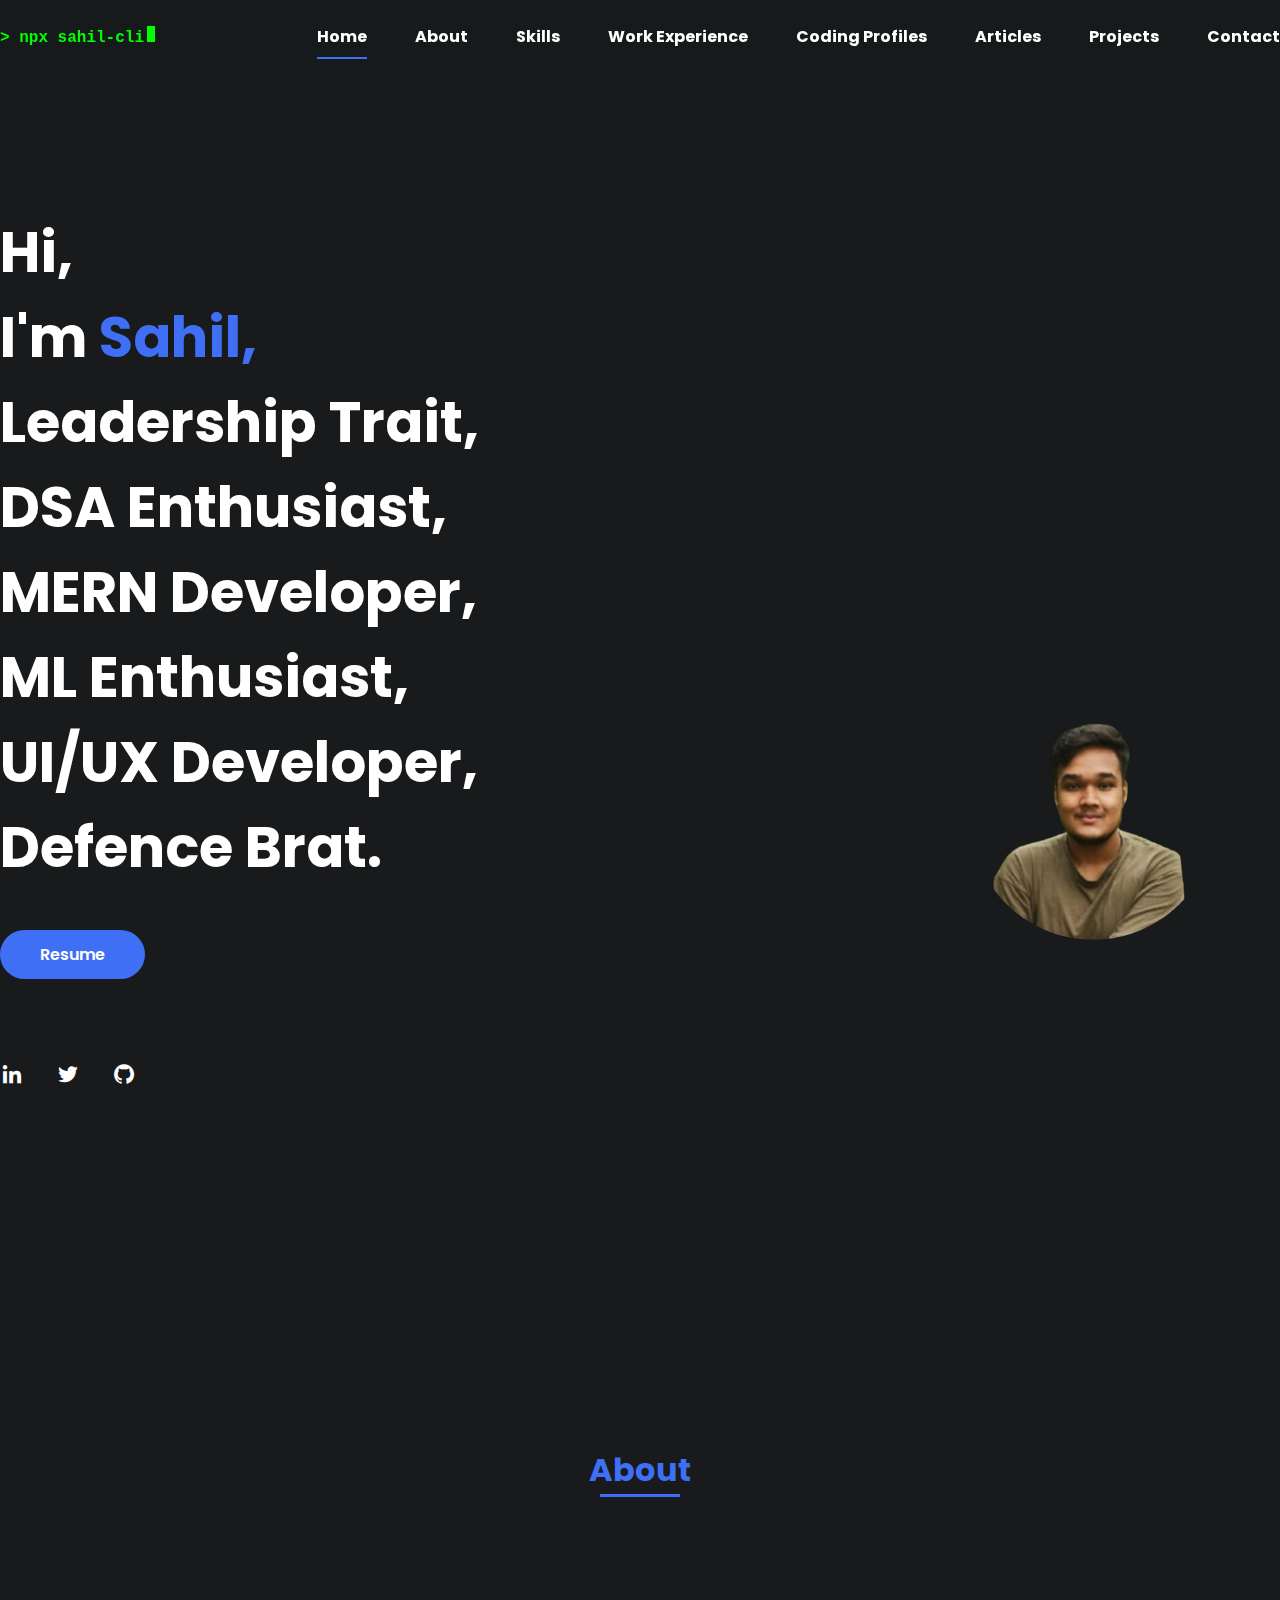
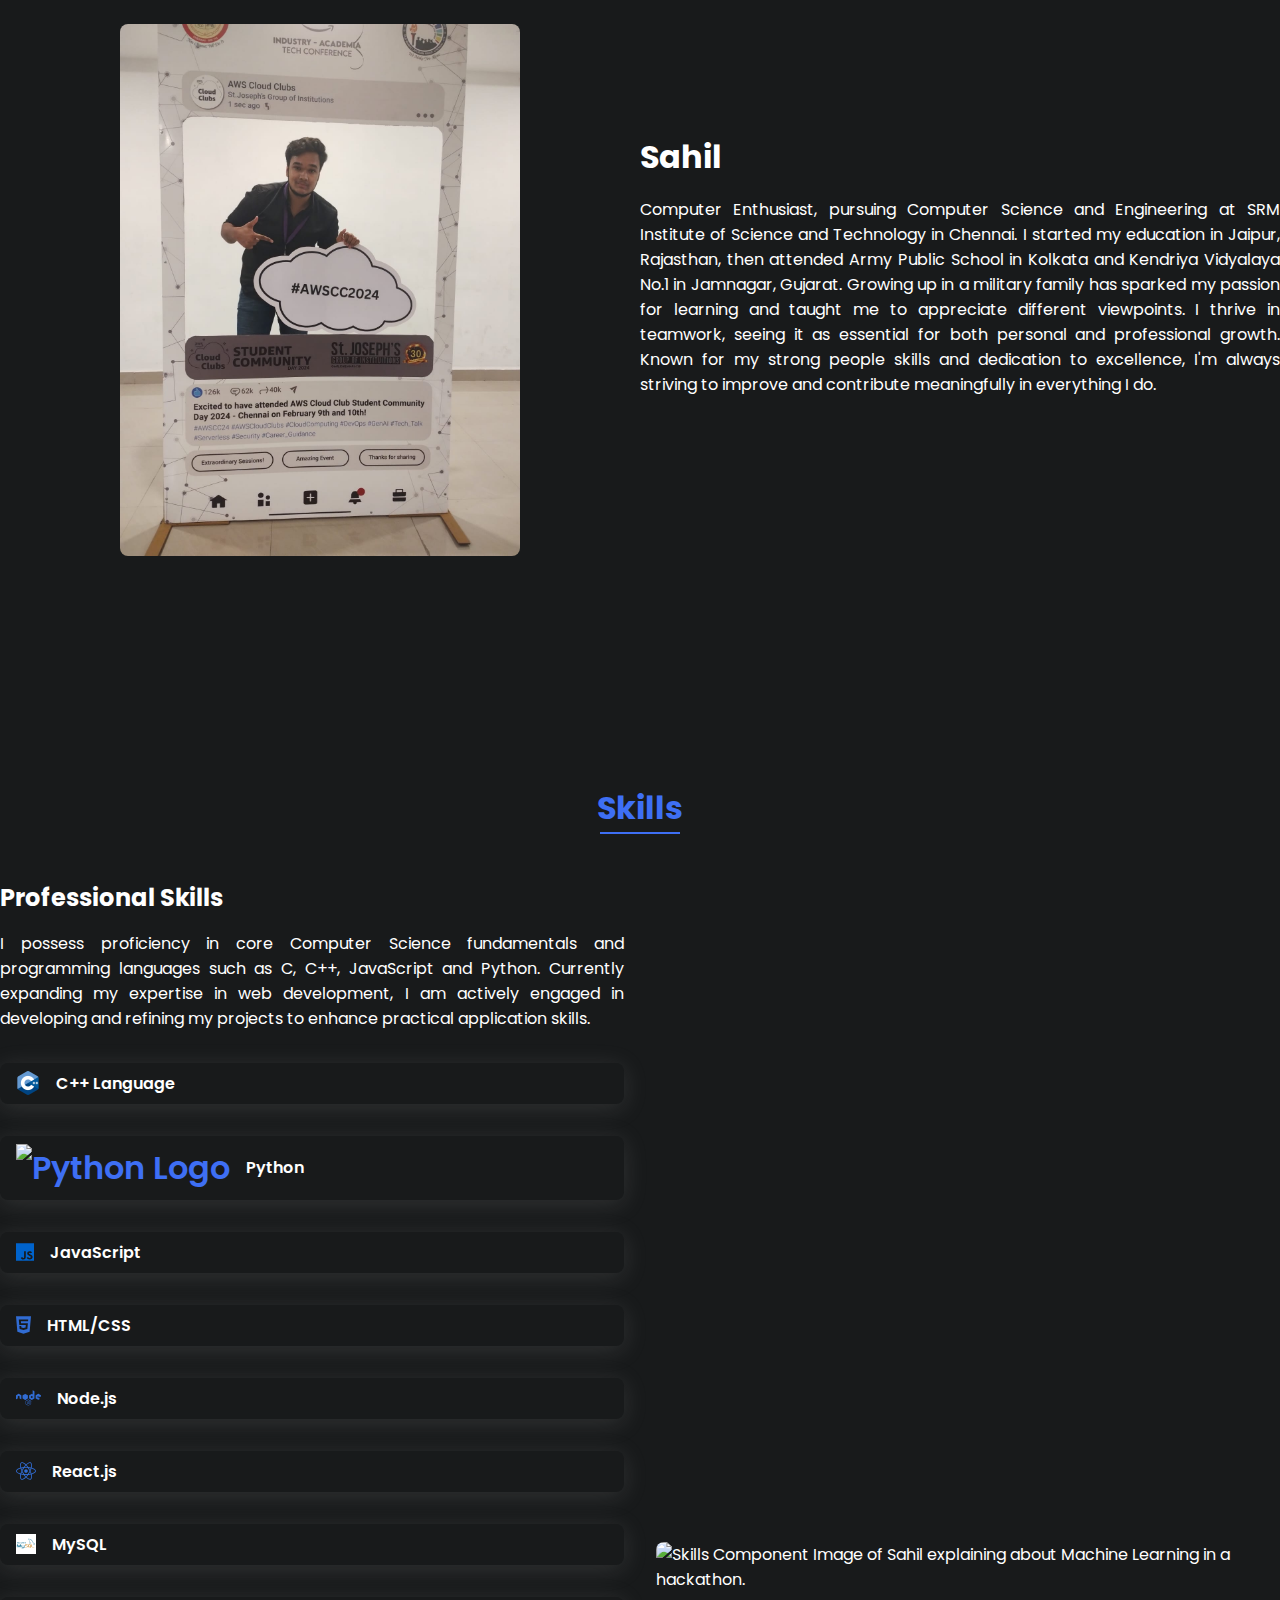
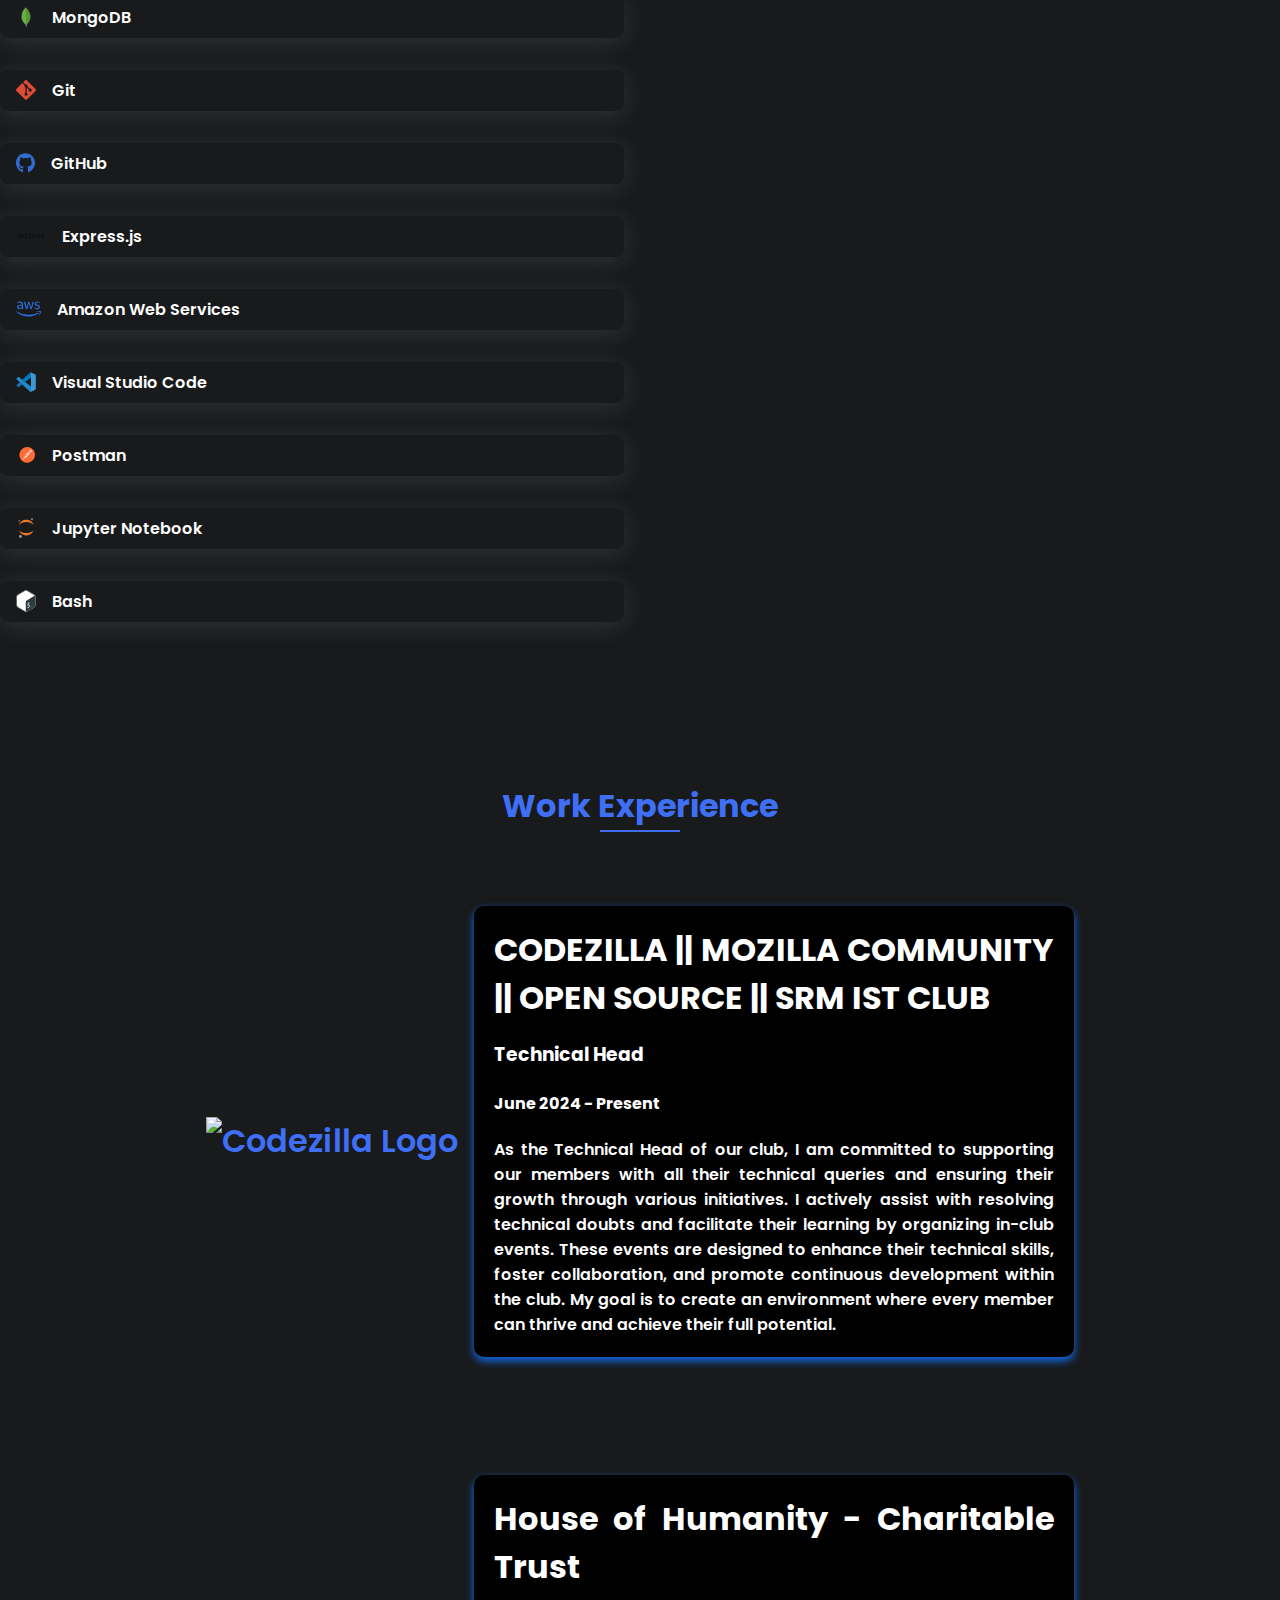
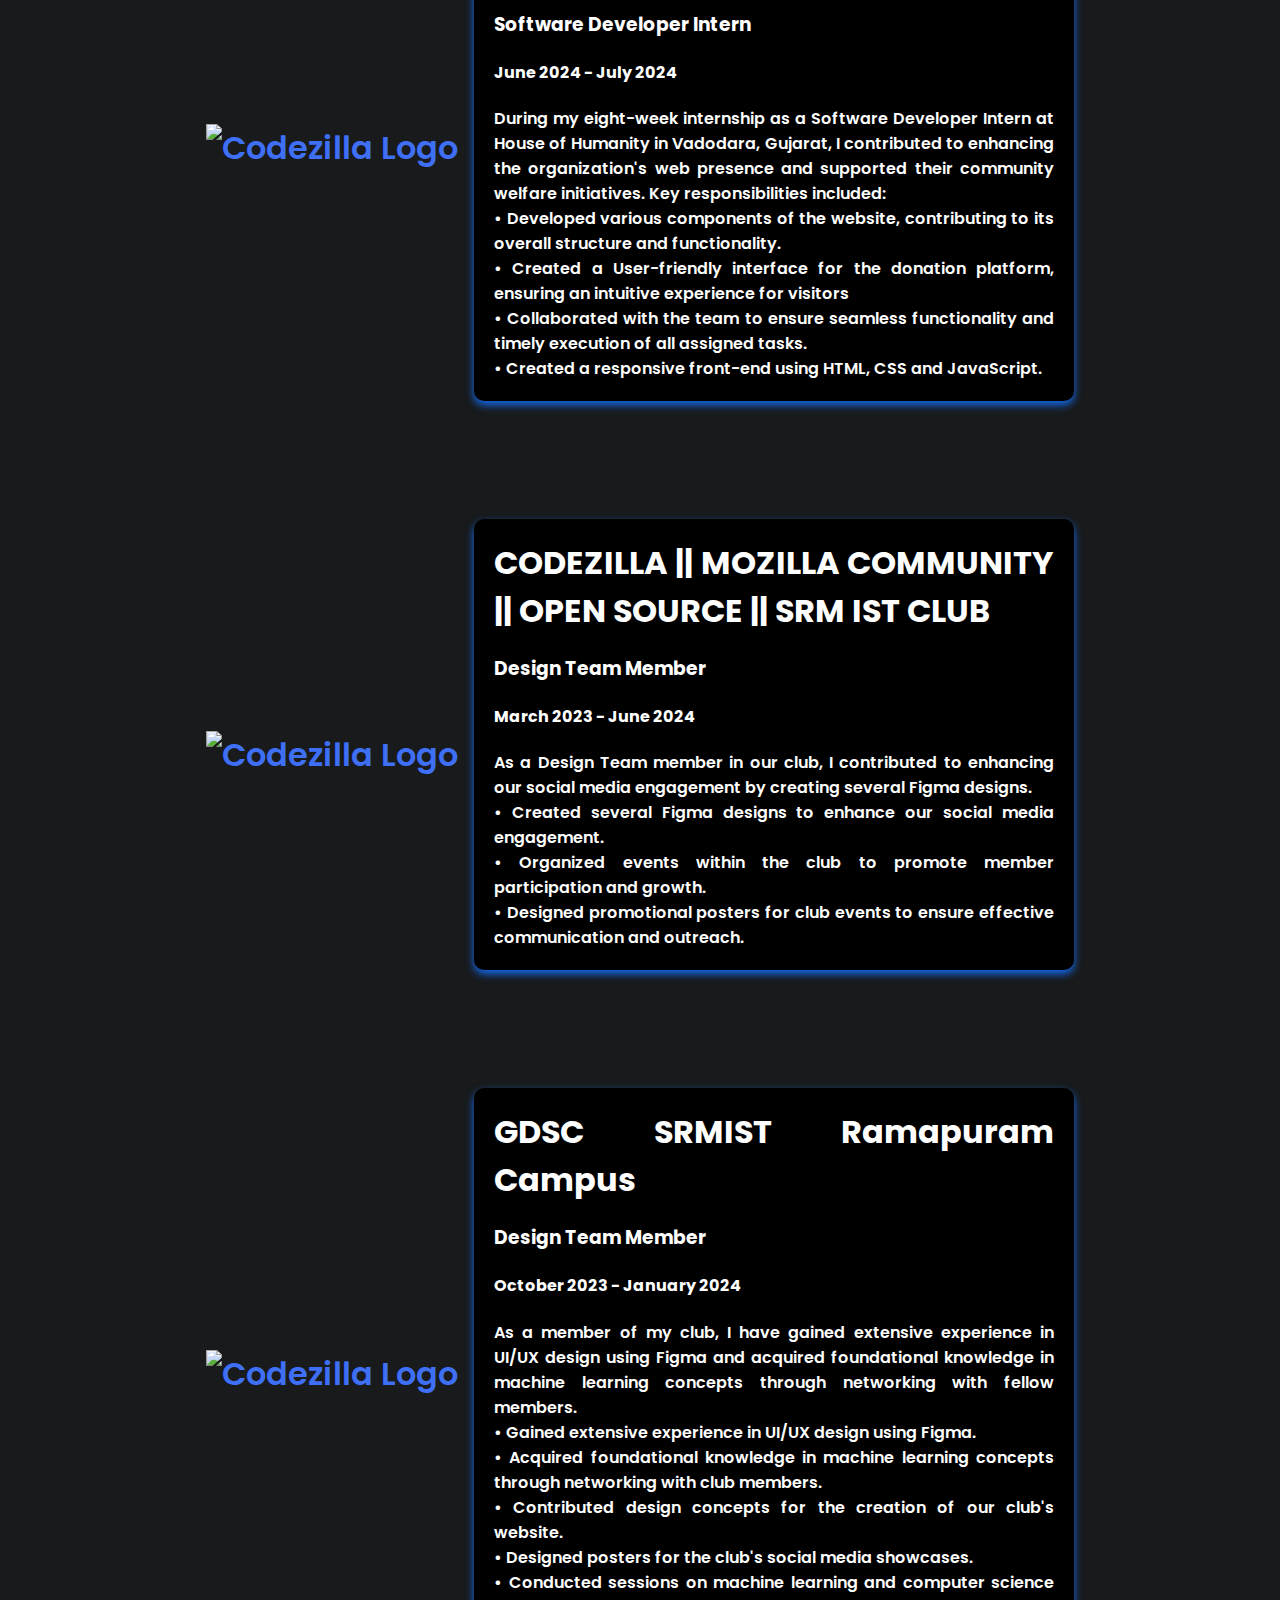
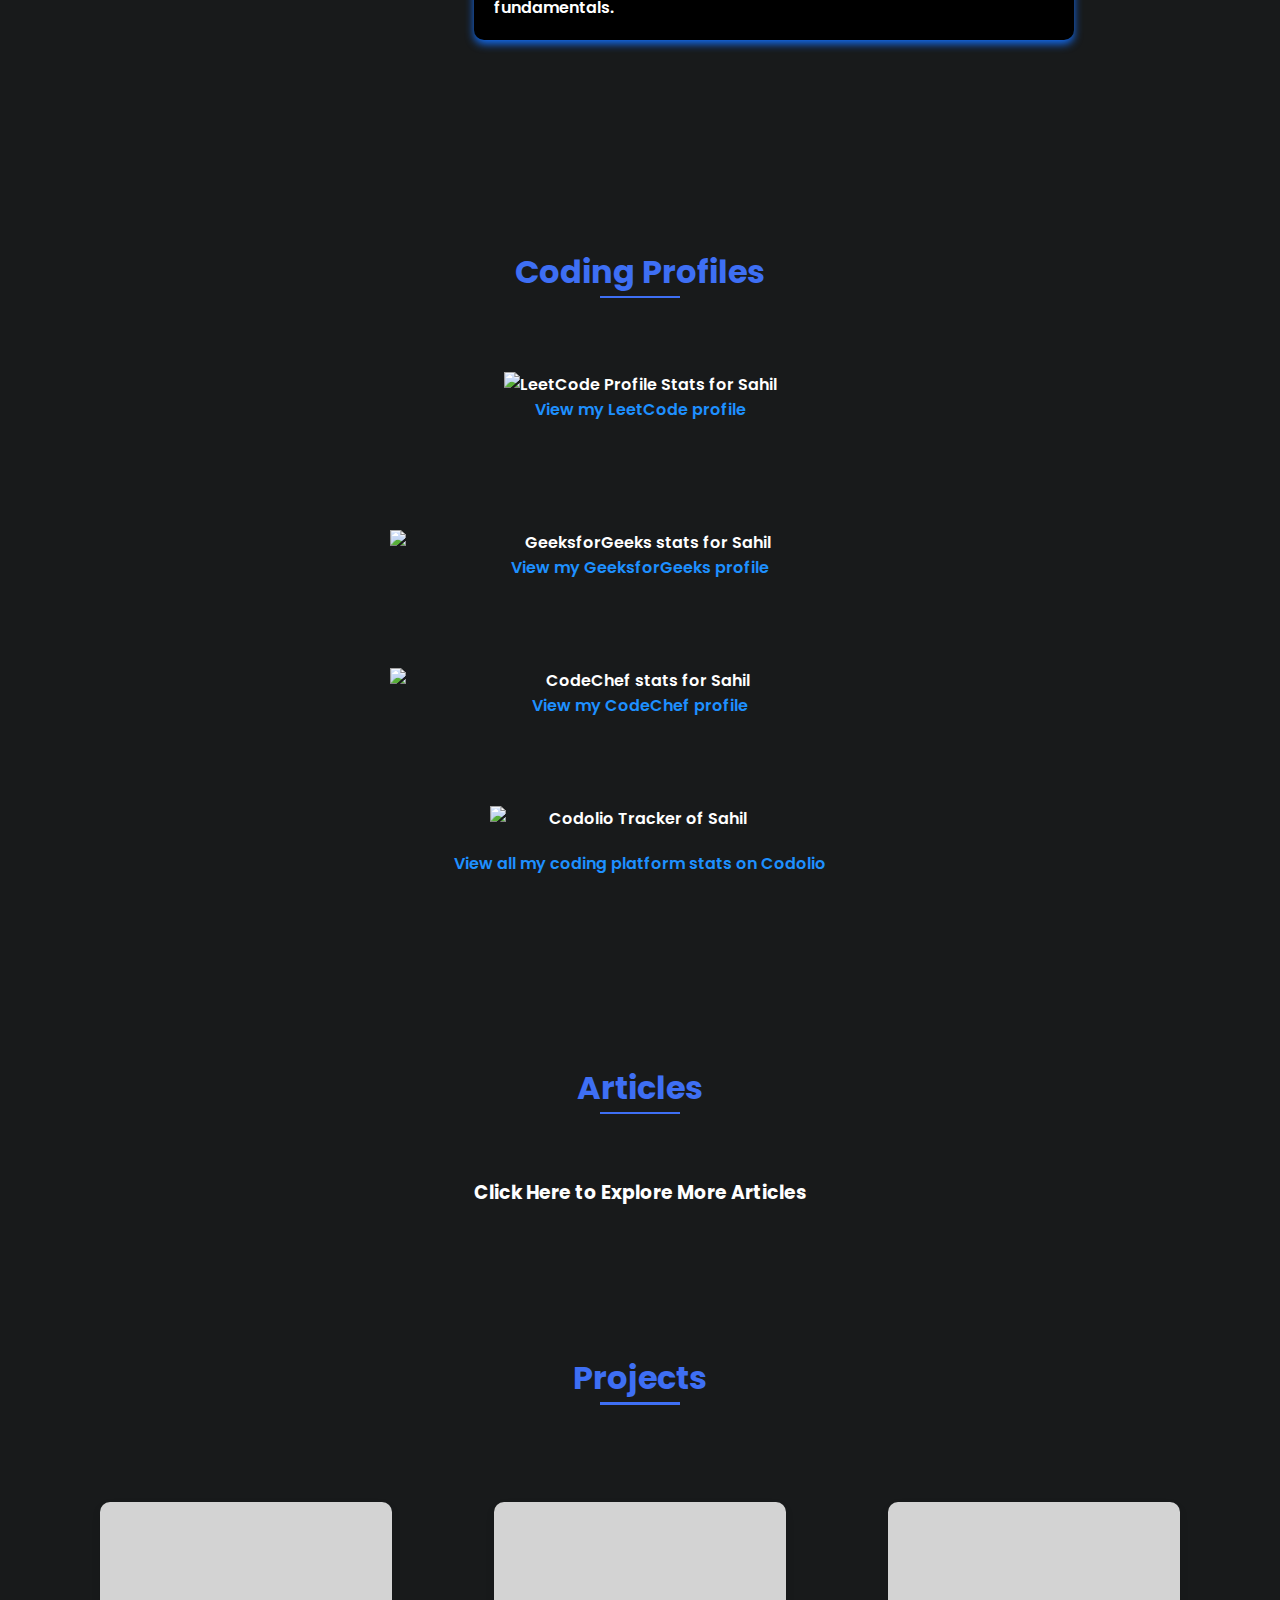
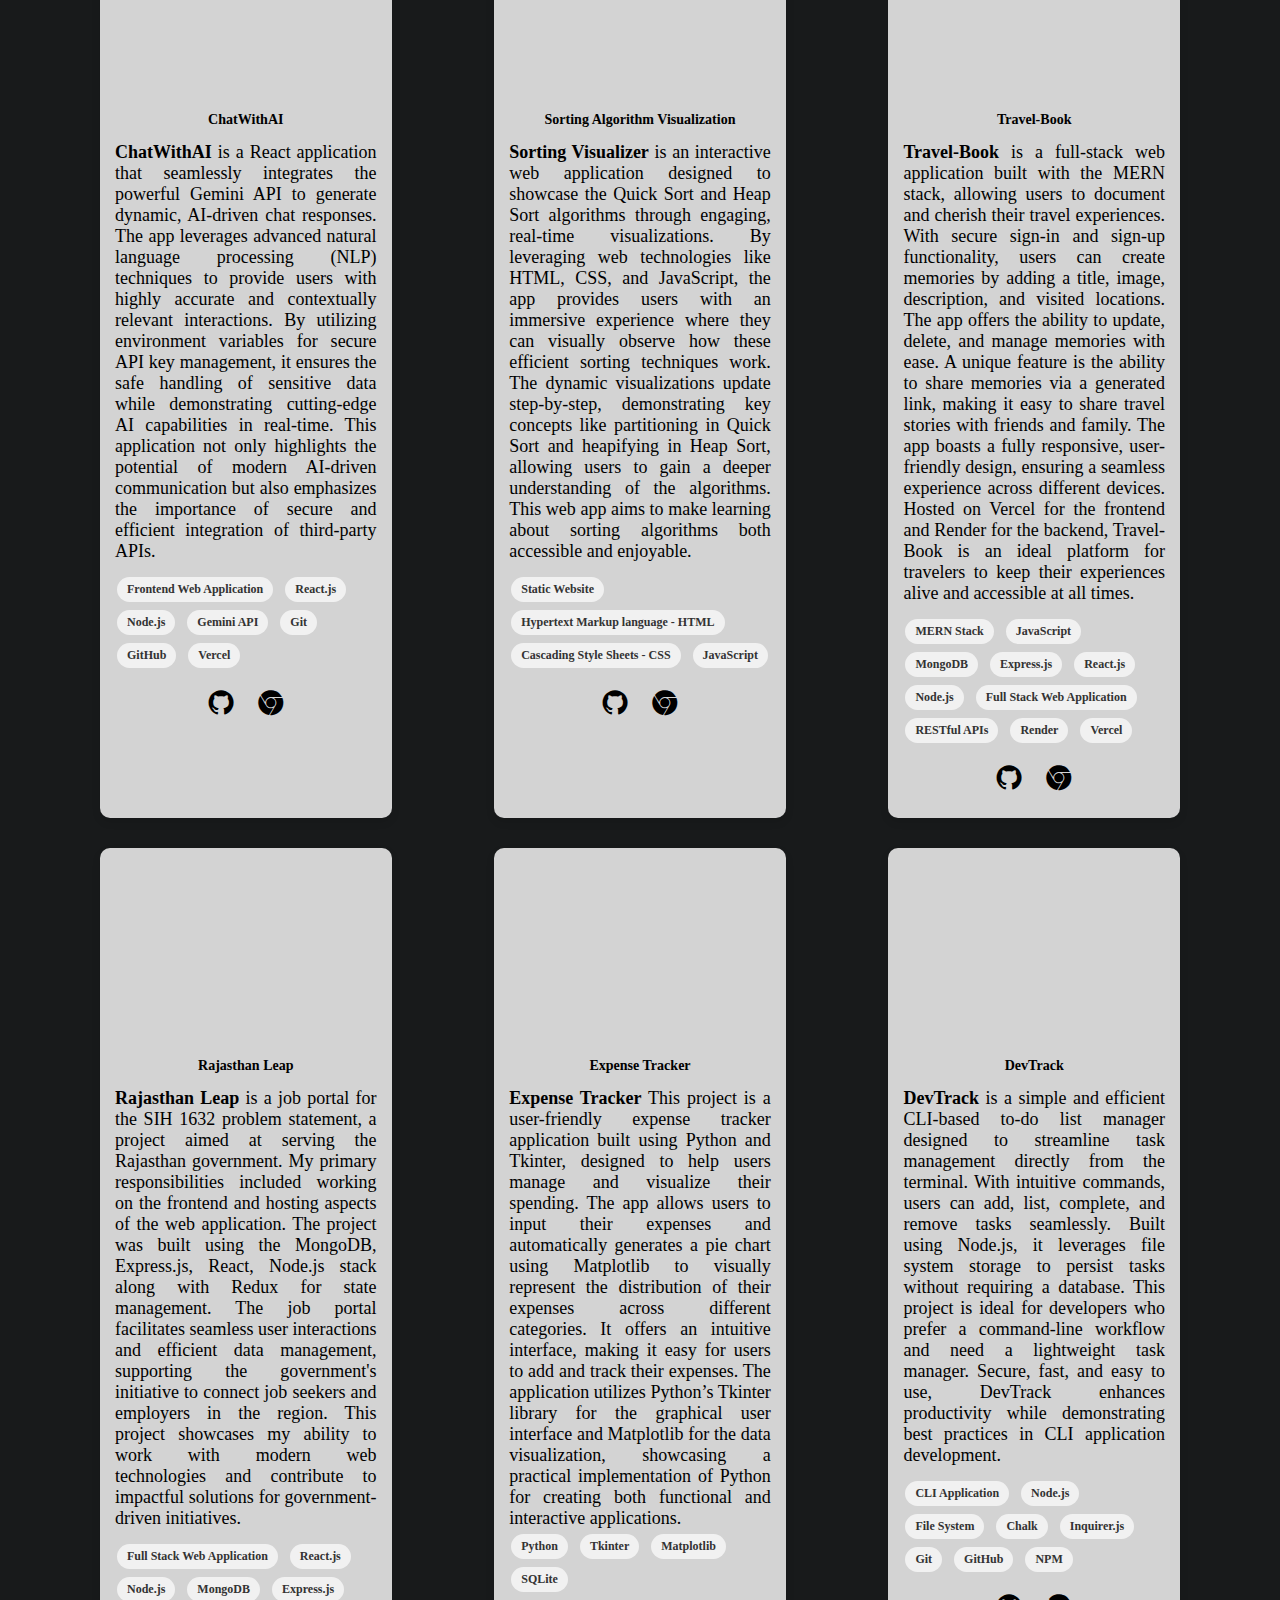
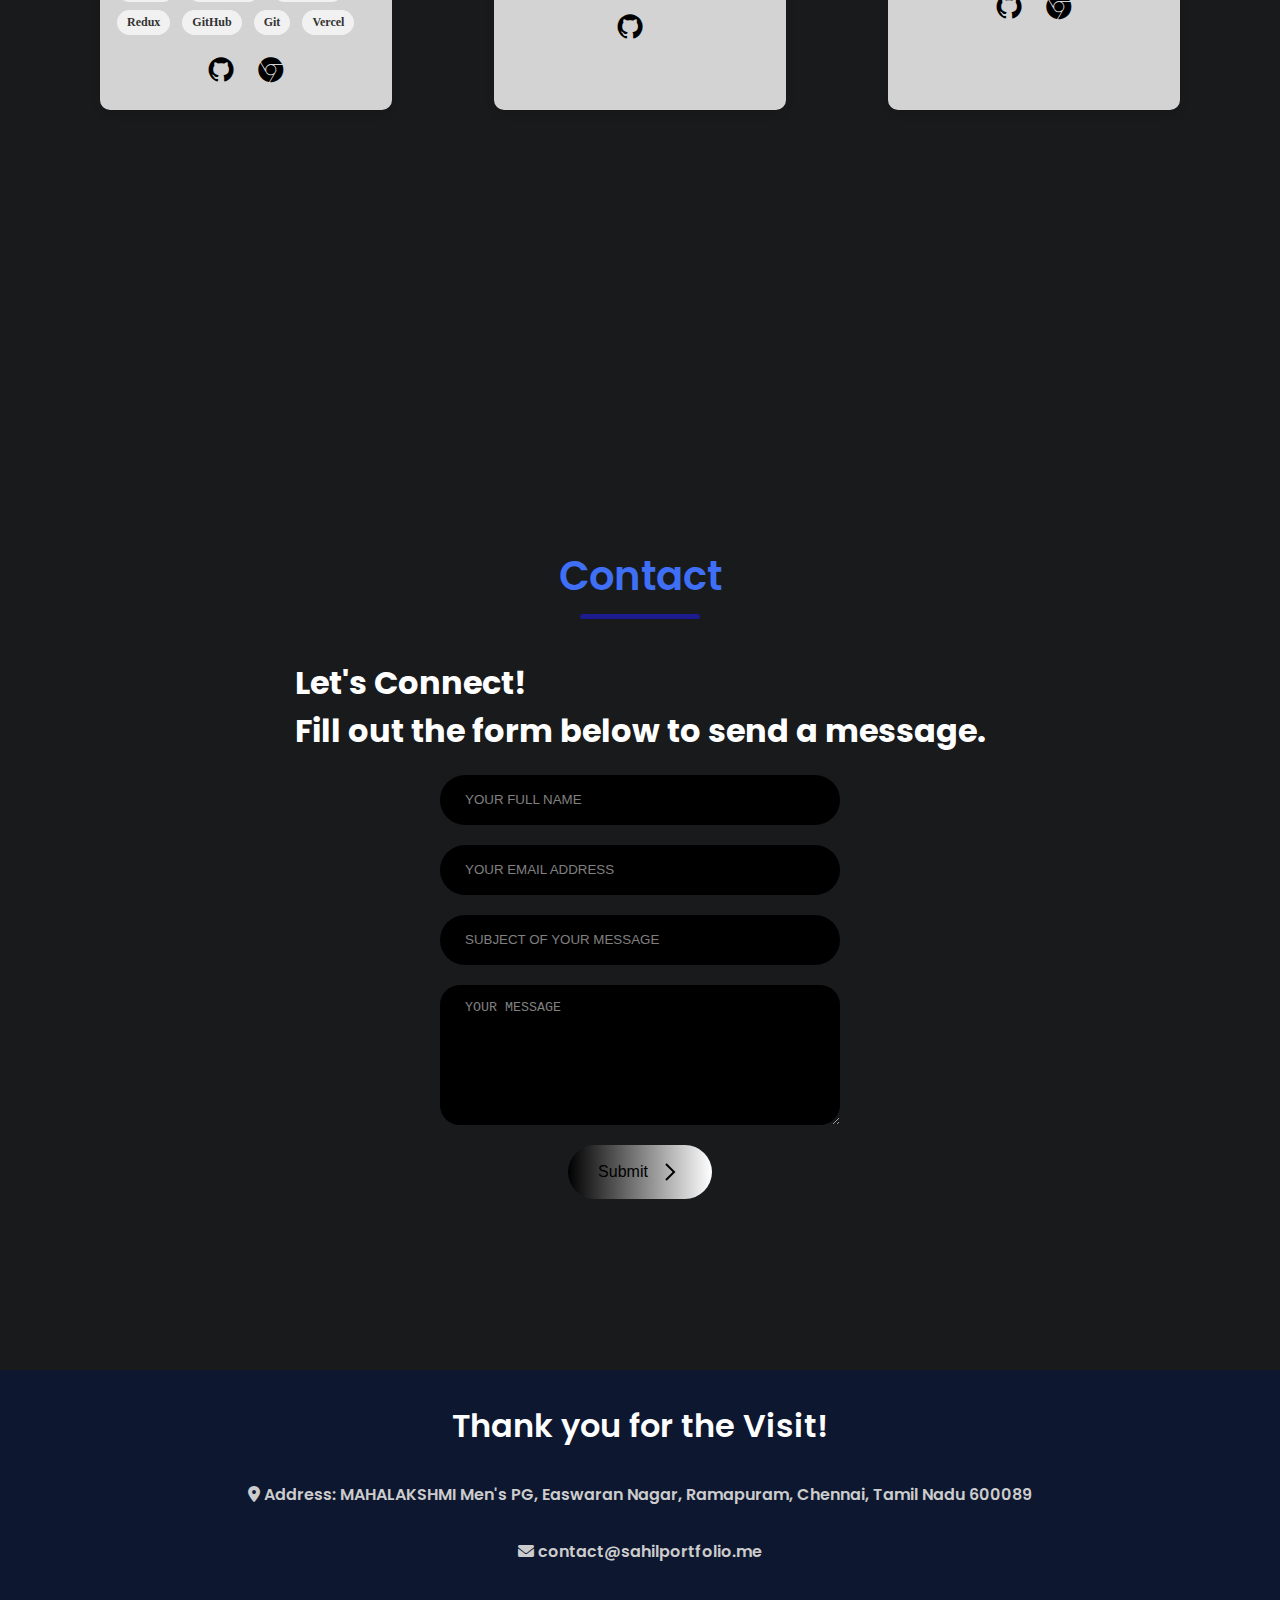
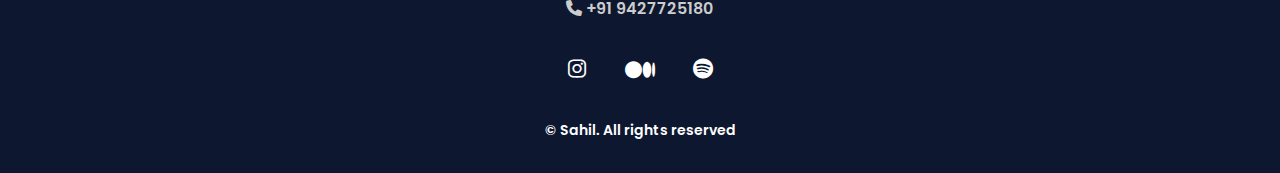
==== index.html @ a99862ea "Update index.html" ====
<!DOCTYPE html>
<html lang="en">

<head>
    <meta charset="UTF-8">
    <meta name="robots" content="index, follow">
    <meta name="theme-color" content="#1C83E5">
    <meta name="viewport" content="width=device-width, initial-scale=1.0">
    <meta name="description"
        content="I am a problem solver with expertise in Computer Science fundamentals and programming." />
    <meta name="keywords"
        content="Sahil,sahil,SAHIL,sahil portfolio, Sahil Portfolio, Sahil portfolio, sahil Portfolio, portfolio, problem solver, UI/UX developer, CS fundamentals, programming, Python, C++, Leader, Leadership trait, leader">
    <meta name="author" content="Sahil">


    <meta property="og:type" content="website" />
    <meta property="og:site_name" content="Sahil's Portfolio" />
    <meta property="og:locale" content="en_US" />
    <meta property="og:url" content="https://sahilportfolio.me" />
    <meta property="og:title" content="Sahil's Portfolio" />
    <meta property="og:description" content="Problem solver with expertise in Computer Science and programming." />
    <meta property="og:image" content="https://sahilportfolio.me/assets/img/metaSocial.png" />



    <meta property="twitter:card" content="summary_large_image" />
    <meta property="twitter:url" content="https://sahilportfolio.me" />
    <meta property="twitter:creator" content="@Sa_hilll94" />
    <meta property="twitter:title" content="Sahil's Portfolio" />
    <meta property="twitter:description" content="Problem solver with expertise in Computer Science and programming." />
    <meta property="twitter:image" content="https://sahilportfolio.me/assets/img/metaSocial.png" />



    <link rel="manifest" href="/site.webmanifest">

    <link rel="apple-touch-icon" sizes="180x180" href="https://sahilportfolio.me/assets/img/Portfolio%20Favicon.ico">

    <link rel="canonical" href="https://sahilportfolio.me">




    <link rel="icon" href="https://sahilportfolio.me/assets/img/Portfolio%20Favicon.ico" type="image/x-icon">

    <link rel="stylesheet" href="assets/css/styles.css">

    <!-- =====BOX ICONS===== -->
    <link href='https://cdn.jsdelivr.net/npm/boxicons@2.0.5/css/boxicons.min.css' rel='stylesheet'>
    <link rel="stylesheet" href="https://cdnjs.cloudflare.com/ajax/libs/font-awesome/6.0.0-beta3/css/all.min.css">

    <title>Sahil's Portfolio</title>
    <!-- Google tag (gtag.js) -->
    <script async src="https://www.googletagmanager.com/gtag/js?id=G-S1G4RJZN12"></script>
    <script>
        window.dataLayer = window.dataLayer || [];
        function gtag() { dataLayer.push(arguments); }
        gtag('js', new Date());

        gtag('config', 'G-S1G4RJZN12');
    </script>
</head>

<body>

    <!-- [base64] -->


    <!--===== HEADER =====-->
    <header class="l-header">
        <nav class="nav bd-grid">
            <div>
                <!-- <a href="" class="nav__logo">Try <b>npx sahil-npx</b> in your terminal!</a> -->
                <!-- <a href="" class="nav__logo"><b>Run <span style="color: #ffcc00;">npx sahil-npx</span> on CMD!</b></a> -->
                <!-- <a href="" class="nav__logo"> Run <span class="home__title-color">npx sahil-cli</span> on CMD </a> -->
                <!--            <a href="" class="nav__logo"> <b>Want to see something cool? <span class="  home__title-color">Run npx sahil-npx</span> on CMD! 🚀</b> </a> -->
                <!-- <a href="" class="nav__logo">
    <span style="font-family: 'Courier New', monospace; color: #0f0;">> npx sahil-cli</span>
</a> -->


                <a href="https://www.npmjs.com/package/sahil-cli" target="_blank" class="nav__logo">
                    <span style="font-family: 'Courier New', monospace; color: #0f0;">> npx sahil-cli</span>
                    <span class="cursor"></span>
                </a>




            </div>

            <div class="nav__menu" id="nav-menu">
                <ul class="nav__list">
                    <li class="nav__item"><a href="#home" class="nav__link active">Home</a></li>
                    <li class="nav__item"><a href="#about" class="nav__link">About</a></li>
                    <li class="nav__item"><a href="#skill" class="nav__link">Skills</a></li>
                    <li class="nav__item"><a href="#work" class="nav__link">Work Experience</a></li>
                    <li class="nav__item"><a href="#codingprofile" class="nav__link">Coding Profiles</a></li>
                    <li class="nav__item"><a href="#blogs" class="nav__link">Articles</a></li>
                    <li class="nav__item"><a href="#projects" class="nav__link">Projects</a></li>
                    <li class="nav__item"><a href="#contact" class="nav__link">Contact</a></li>
                </ul>
            </div>

            <div class="nav__toggle" id="nav-toggle">
                <i class='bx bx-dots-horizontal-rounded'></i>
            </div>
        </nav>
    </header>

    <main class="l-main">

        <!-- [base64] -->


        <!--===== HOME =====-->
        <script src="https://cdn.jsdelivr.net/gh/mattboldt/typed.js@2.0.11/lib/typed.min.js"></script>
        <section class="home bd-grid" id="home">
            <div class="home__data">
                <br></br>
                <h1 class="home__title">
                    Hi,<br>I'm <span class="home__title-color">Sahil,</span><br>
                    <div id="typed-strings">
                        <p>Leadership Trait,</p>
                        <p>DSA Enthusiast,</p>
                        <p>MERN Developer,</p>
                        <p>ML Enthusiast,</p>
                        <p>UI/UX Developer,</p>
                        <p>Defence Brat.</p>
                        <!-- <p>Leadership Trait</p>
                        <p>MERN Stack Developer</p>
                        <p>Problem solving</p>
                        <p>Defence Brat</p> -->
                        <!-- <p>ML Enthusiast,</p>
                        <p>Cloud Practitioner,</p>
                        <p>MERN Stack Developer,</p>    
                        <p>UI/UX Designer,</p>
                        <p>Swimming Athelete,</p>
                        <p>Volleyball Player,</p>
                        <p>Leadership Trait.</p> -->
                    </div>
                    <span id="typed"></span>
                </h1>

                <a href="sahilresume.html" target="_blank" class="button">Resume</a>

            </div>

            <div class="home__social">
                <a href="https://www.linkedin.com/in/sahilll94" class="home__social-icon" target="_blank"><i
                        class='bx bxl-linkedin'></i></a>
                <a href="https://x.com/Sa_hilll94" class="home__social-icon" target="_blank"><i
                        class='bx bxl-twitter'></i></a>
                <a href="https://github.com/Sahilll94" class="home__social-icon" target="_blank"><i
                        class='bx bxl-github'></i></a>
                <!--                 <a href="https://leetcode.com/u/sa_hilll94/" class="home__social-icon" target="_blank"><img
                        src="assets/img/Leetcode.png" width="20"> -->
                </a>
            </div>

            <div class="home__img">
                <svg class="home__blob" viewBox="0 0 479 467" xmlns="http://www.w3.org/2000/svg"
                    xmlns:xlink="http://www.w3.org/1999/xlink">
                    <mask id="mask0" mask-type="alpha">
                        <circle cx="50%" cy="50%" r="50%" fill="white" />
                    </mask>
                    <g mask="url(#mask0)">
                        <image class="home__blob-img" x="100" y="40" href="assets/img/main.png"
                            alt="Home Component Image of Sahil" />
                    </g>
                </svg>
            </div>

        </section>

        <br></br>
        <br></br>
        <br></br>
        <br></br>


        <!-- [base64] -->



        <!--===== ABOUT =====-->
        <section class="about section " id="about">
            <h2 class="section-title">About</h2>

            <div class="about__container bd-grid">
                <div class="about__img">
                    <br></br>
                    <img src="assets/img/About.jpg" alt="About Component Image of Sahil behind a AWS Event Banner">
                </div>

                <div>
                    <h1 class="about__subtitle">Sahil</h1>
                    <p class="about__text" style="text-align: justify ;">
                        Computer Enthusiast, pursuing Computer Science and Engineering at SRM Institute of Science and
                        Technology in Chennai. I started my education in Jaipur, Rajasthan, then attended Army Public
                        School in Kolkata and Kendriya Vidyalaya No.1 in Jamnagar, Gujarat. Growing up in a military
                        family has sparked my passion for learning and taught me to appreciate different viewpoints. I
                        thrive in teamwork, seeing it as essential for both personal and professional growth. Known for
                        my strong people skills and dedication to excellence, I'm always striving to improve and
                        contribute meaningfully in everything I do.
                </div>
        </section>
        <br></br>
        <br></br>


        <!-- [base64] -->


        <!--===== SKILLS =====-->
        <section class="skills section" id="skill">
            <h2 class="section-title">Skills</h2>

            <div class="skills__container bd-grid">
                <div>
                    <h2 class="skills__subtitle">Professional Skills</h2>
                    <p class="skills__text" style="text-align: justify ;">I possess proficiency in core Computer Science
                        fundamentals and programming
                        languages such as C, C++, JavaScript and Python. Currently expanding my expertise in web
                        development, I am
                        actively engaged in developing and refining my projects to enhance practical application skills.
                    </p>
                    <div class="skills__data">
                        <div class="skills__names">
                            <img src="assets/img/C++.png" alt="Python Logo" class="skills__icon">
                            <span class="skills__name">C++ Language</span>
                        </div>
                    </div>
                    <div class="skills__data">
                        <div class="skills__names">
                            <img src="assets/img/Python logo.png" alt="Python Logo" class="skills__icon">
                            <span class="skills__name">Python</span>
                        </div>
                    </div>
                    <div class="skills__data">
                        <div class="skills__names">
                            <img src="assets/img/js.svg" alt="Python Logo" class="skills__icon">
                            <span class="skills__name">JavaScript</span>
                        </div>
                    </div>
                    <div class="skills__data">
                        <div class="skills__names">
                            <img src="assets/img/html5.svg" alt="Python Logo" class="skills__icon">
                            <span class="skills__name">HTML/CSS</span>
                        </div>
                    </div>
                    <div class="skills__data">
                        <div class="skills__names">
                            <img src="assets/img/node.svg" alt="Python Logo" class="skills__icon">
                            <span class="skills__name">Node.js</span>
                        </div>
                    </div>
                    <div class="skills__data">
                        <div class="skills__names">
                            <img src="assets/img/react.svg" alt="Python Logo" class="skills__icon">
                            <span class="skills__name">React.js</span>
                        </div>
                    </div>
                    <div class="skills__data">
                        <div class="skills__names">
                            <img src="assets/img/mysql-4.svg" width="20" alt="Python Logo" class="skills__icon">
                            <span class="skills__name">MySQL</span>
                        </div>
                    </div>
                    <div class="skills__data">
                        <div class="skills__names">
                            <img src="assets/img/mongodb-icon.svg" width="20" alt="Python Logo" class="skills__icon">
                            <span class="skills__name">MongoDB</span>
                        </div>
                    </div>
                    <div class="skills__data">
                        <div class="skills__names">
                            <img src="assets/img/git-icon.svg" width="20" alt="Python Logo" class="skills__icon">
                            <span class="skills__name">Git</span>
                        </div>
                    </div>
                    <div class="skills__data">
                        <div class="skills__names">
                            <img src="assets/img/github.svg" alt="Python Logo" class="skills__icon">
                            <span class="skills__name">GitHub</span>
                        </div>
                    </div>
                    <div class="skills__data">
                        <div class="skills__names">
                            <img src="assets/img/expressjs-ar21.svg" width="30" alt="Python Logo" class="skills__icon">
                            <span class="skills__name">Express.js</span>
                        </div>
                    </div>
                    <div class="skills__data">
                        <div class="skills__names">
                            <img src="assets/img/aws.svg" alt="Python Logo" class="skills__icon">
                            <span class="skills__name">Amazon Web Services</span>
                        </div>
                    </div>
                    <div class="skills__data">
                        <div class="skills__names">
                            <img src="assets/img/visual-studio-code-1.svg" width="20" alt="Python Logo"
                                class="skills__icon">
                            <span class="skills__name">Visual Studio Code</span>
                        </div>
                    </div>
                    <div class="skills__data">
                        <div class="skills__names">
                            <img src="assets/img/postman.svg" width="20" alt="Python Logo" class="skills__icon">
                            <span class="skills__name">Postman</span>
                        </div>
                    </div>
                    <div class="skills__data">
                        <div class="skills__names">
                            <img src="assets/img/jupyter-icon.svg" width="20" alt="Python Logo" class="skills__icon">
                            <span class="skills__name">Jupyter Notebook</span>
                        </div>
                    </div>
                    <div class="skills__data">
                        <div class="skills__names">
                            <img src="assets/img/bash-2.svg" width="20" alt="Python Logo" class="skills__icon">
                            <span class="skills__name">Bash</span>
                        </div>
                    </div>
                </div>

                <div>
                    <img src="assets/img/Skills.jpg"
                        alt="Skills Component Image of Sahil explaining about Machine Learning in a hackathon."
                        class="skills__img">
                </div>
            </div>
        </section>


        <!-- [base64] -->


        <!--===== WORK EXPERIENCE =====-->
        <section class="work section" id="work">
            <h2 class="section-title">Work Experience</h2>

            <div class="Expe__container bd-grid">

                <div>
                    <div class="works__data">
                        <div class="skills__names">
                            <a href="https://www.codezillaclub.tech/" target="_blank">
                                <img src="assets/img/external.png" alt="Codezilla Logo" class="skills__icon">
                            </a>
                            <div class="Exp__container" class="about__text">
                                <h1>CODEZILLA || MOZILLA COMMUNITY || OPEN SOURCE || SRM IST CLUB</h1>
                                <h3>Technical Head</h3>
                                <h4>June 2024 - Present</h4>
                                <p style="text-align: justify;">As the Technical Head of our club, I am committed to
                                    supporting our members with all
                                    their technical queries and ensuring their growth through various initiatives. I
                                    actively assist with resolving technical doubts and facilitate their learning by
                                    organizing in-club events. These events are designed to enhance their technical
                                    skills, foster collaboration, and promote continuous development within the club. My
                                    goal is to create an environment where every member can thrive and achieve their
                                    full potential.</p>
                            </div>
                        </div>
                    </div>

                    <br></br>

                    <div>
                        <div class="works__data">
                            <div class="skills__names">
                                <a href="houseofhumanity.html" target="_blank">
                                    <img src="assets/img/external.png" alt="Codezilla Logo" class="skills__icon">
                                </a>
                                <div class="Exp__container" class="about__text">
                                    <h1>House of Humanity - Charitable Trust</h1>
                                    <h3>Software Developer Intern</h3>
                                    <h4>June 2024 - July 2024</h4>
                                    <p style="text-align: justify;">During my eight-week internship as a Software
                                        Developer Intern at House of Humanity in Vadodara, Gujarat, I contributed to
                                        enhancing the organization's web presence and supported their community welfare
                                        initiatives. Key responsibilities included:</p>
                                    <ul>
                                        <li style="text-align: justify;">• Developed various components of the website,
                                            contributing to its overall structure and functionality.</li>
                                        <li style="text-align: justify;">• Created a User-friendly interface for the
                                            donation platform, ensuring an intuitive experience for visitors</li>
                                        <li style="text-align: justify;">• Collaborated with the team to ensure seamless
                                            functionality and timely execution of all assigned tasks.</li>
                                        <li style="text-align: justify;">• Created a responsive front-end using HTML,
                                            CSS and JavaScript.</li>
                                    </ul>
                                </div>
                            </div>
                        </div>

                        <br></br>

                        <div>
                            <div class="works__data">
                                <div class="skills__names">
                                    <a href="https://www.codezillaclub.tech/" target="_blank">
                                        <img src="assets/img/external.png" alt="Codezilla Logo" class="skills__icon">
                                    </a>
                                    <div class="Exp__container" class="about__text">
                                        <h1>CODEZILLA || MOZILLA COMMUNITY || OPEN SOURCE || SRM IST CLUB</h1>
                                        <h3>Design Team Member</h3>
                                        <h4>March 2023 - June 2024</h4>
                                        <p style="text-align: justify;">As a Design Team member in our club, I
                                            contributed to enhancing our social
                                            media engagement by creating several Figma designs.</p>
                                        <ul>
                                            <li>• Created several Figma designs to enhance our social media engagement.
                                            </li>
                                            <li>• Organized events within the club to promote member participation and
                                                growth.</li>
                                            <li>• Designed promotional posters for club events to ensure effective
                                                communication and outreach.</li>
                                        </ul>
                                    </div>
                                </div>
                            </div>

                            <br></br>

                            <div>
                                <div class="works__data">
                                    <div class="skills__names">
                                        <a href="https://www.linkedin.com/in/dsc-srm-ramapuram/" target="_blank">
                                            <img src="assets/img/external.png" alt="Codezilla Logo"
                                                class="skills__icon">
                                        </a>
                                        <div class="Exp__container" class="about__text">
                                            <h1>GDSC SRMIST Ramapuram Campus</h1>
                                            <h3>Design Team Member</h3>
                                            <h4>October 2023 - January 2024</h4>
                                            <p style="text-align: justify;">As a member of my club, I have gained
                                                extensive experience in UI/UX
                                                design using Figma and acquired foundational knowledge in machine
                                                learning concepts through networking with fellow members.</p>
                                            <ul>
                                                <li>• Gained extensive experience in UI/UX design using Figma.</li>
                                                <li>• Acquired foundational knowledge in machine learning concepts
                                                    through networking with club members.</li>
                                                <li>• Contributed design concepts for the creation of our club's
                                                    website.</li>
                                                <li>• Designed posters for the club's social media showcases.</li>
                                                <li>• Conducted sessions on machine learning and computer science
                                                    fundamentals.</li>
                                            </ul>
                                        </div>
                                    </div>
                                </div>
                            </div>
                        </div>
        </section>


        <!-- [base64] -->


        <!-- CODING PROFILE SECTION -->
        <section class="work section" id="codingprofile">

            <h2 class="section-title">Coding Profiles</h2>

            <!-- Leetcode Profile Stats -->
            <div class="Expe__container bd-grid">
                <div class="works__data">
                    <div style="text-align: center; margin-bottom: 20px;">
                        <img src="https://leetcard.jacoblin.cool/sa_hilll94?theme=dark&font=Encode%20Sans%20Semi%20Expanded&ext=heatmap"
                            alt="LeetCode Profile Stats for Sahil" />
                        <a class="coding-profile-link" href="https://leetcode.com/u/sa_hilll94/" target="_blank"
                            rel="noopener noreferrer">
                            View my LeetCode profile
                        </a>
                    </div>
                </div>
            </div>

            <!-- GFG Profile Stats -->
            <div class="Expe__container bd-grid">
                <div class="works__data">
                    <!-- GeeksforGeeks Profile (Below LeetCode) -->
                    <div style="text-align: center;">
                        <img src="https://gfgstatscard.vercel.app/sa_hilll94?theme=dark"
                            alt="GeeksforGeeks stats for Sahil" style="width: 500px; height: auto;" />
                        <a class="coding-profile-link" href="https://www.geeksforgeeks.org/user/sa_hilll94"
                            target="_blank" rel="noopener noreferrer">
                            View my GeeksforGeeks profile
                        </a>
                    </div>
                </div>
            </div>

            <!-- Codechef Profile Stats -->
            <div class="Expe__container bd-grid">
                <div class="works__data">
                    <!-- CodeChef Profile (Below GeeksforGeeks) -->
                    <div style="text-align: center;">
                        <img src="https://raw.githubusercontent.com/Sahilll94/Visualizer-for-CodeChef/main/src/main/java/com/ccvisualizer/ccvisualizer/output.svg"
                            alt="CodeChef stats for Sahil" style="width: 500px; height: auto;" />
                        <a class="coding-profile-link" href="https://www.codechef.com/users/sa_hilll94" target="_blank"
                            rel="noopener noreferrer">
                            View my CodeChef profile
                        </a>
                    </div>
                </div>
            </div>

            <!-- Codolio Profile Stats -->
            <div class="Expe__container bd-grid">
                <div class="works__data">
                    <!-- Codolio Profile (Below CodeChef) -->
                    <div style="text-align: center;">
                        <img src="assets/img/codolio.png" alt="Codolio Tracker of Sahil"
                            style="width: 300px; height: auto; margin-bottom: 20px; display: block; margin-left: auto; margin-right: auto;" />
                        <a class="coding-profile-link" href="https://codolio.com/profile/Sahilll94" target="_blank"
                            rel="noopener noreferrer">
                            View all my coding platform stats on Codolio
                        </a>
                    </div>
                </div>
            </div>

        </section>



        <!-- [base64] -->

        <!-- ARTICLES -->
        <section class="Blogs section" id="blogs">
            <h2 class="section-title">Articles</h2>
            <div id="blog-container">
                <script>
                    document.addEventListener('DOMContentLoaded', function () {
                        const blogContainer = document.getElementById('blog-container');
                        const loadMoreButton = document.getElementById('load-more');
                        const batchSize = 5; // Number of articles to load per batch
                        let currentIndex = 0; // Index to keep track of loaded articles
                        let articles = []; // Array to store all fetched articles                  

                        fetch('https://rss.app/feeds/v1.1/N98I6gCfWhSns5jM.json')
                            .then(response => response.json())
                            .then(data => {
                                articles = data.items;
                                // console.log(data.items);
                                loadArticles();
                            })
                            .catch(error => console.error('Error fetching Medium articles:', error));

                        function loadArticles() {
                            let html = '';
                            const end = currentIndex + batchSize;
                            const itemsToLoad = articles.slice(currentIndex, end);

                            itemsToLoad.forEach(item => {
                                const title = item.title;
                                const link = item.url;
                                const pubDate = new Date(item.date_published).toLocaleDateString('en-US', {
                                    year: 'numeric',
                                    month: 'short',
                                    day: 'numeric'
                                });
                                const description = item.content_text;
                                const trimmedDescription = description.length > 200 ? description.substring(0, 200) + '...' : description;
                                const image = item.image;

                                html += `
                            <div class="blog-post">
                                ${image ? `<img src="${image}" alt="${title}" class="blog-image">` : ''}
                                <h3>${title}</h3>
                                <p style="text-align: justify">${trimmedDescription}</p>
                                <a href="${link}" target="_blank">Read More</a>
                                <p class="pub-date">Published on ${pubDate}</p>
                            </div>
                        `;
                            });

                            blogContainer.innerHTML += html;
                            currentIndex += batchSize;

                            if (currentIndex >= articles.length) {
                                loadMoreButton.style.display = 'none'; // Hide button when all articles are loaded
                            }
                        }

                        loadMoreButton.addEventListener('click', loadArticles);
                    });
                </script>
            </div>
            <a href="https://medium.com/@sa_hilll94" target="_blank">
                <h3 id="blogss" style="text-align: center;">Click Here to Explore More Articles</h3>
            </a>
        </section>

        <!-- CSS to ensure uniform image size -->
        <style>
            .blog-image {
                width: 100%;
                /* You can adjust to a fixed width like 300px if preferred */
                height: 200px;
                /* Fixed height to keep images consistent */
                object-fit: cover;
                /* Ensures the image is properly cropped to fit the aspect ratio */
                margin-bottom: 10px;
                /* Adds space below the image */
            }
        </style>



        <!-- [base64] -->


        <!--===== PROJECT SECTION =====-->
        <section class="project section" id="projects">
            <div class="container">
                <h2 class="section-title">Projects</h2>
                <div class="projects__container">



                    <div class="project__card">
                        <div class="project__image-container">
                            <img class="project__image" src="assets/img/GeminiProject.jpg"
                                alt="ChatWithAI Project Preview" loading="lazy">
                            <div class="project__overlay">
                                <button class="project__overlay-btn" aria-label="View ChatWithAI Project"><a
                                        href="https://chatwithai.sahilportfolio.me/" target="_blank"
                                        style="color: white; text-decoration: none;">View Project</a></button>
                            </div>
                        </div>
                        <div class="project__title">
                            <h3>ChatWithAI</h3>
                        </div>
                        <div class="project__description">
                            <p><b>ChatWithAI</b> is a React application that seamlessly integrates the powerful Gemini
                                API to generate dynamic, AI-driven chat responses. The app leverages advanced natural
                                language processing (NLP) techniques to provide users with highly accurate and
                                contextually relevant interactions. By utilizing environment variables for secure API
                                key management, it ensures the safe handling of sensitive data while demonstrating
                                cutting-edge AI capabilities in real-time. This application not only highlights the
                                potential of modern AI-driven communication but also emphasizes the importance of secure
                                and efficient integration of third-party APIs.</p>
                        </div>
                        <div class="project__tags">
                            <span class="project__tag">Frontend Web Application</span>
                            <span class="project__tag">React.js</span>
                            <span class="project__tag">Node.js</span>
                            <span class="project__tag">Gemini API</span>
                            <span class="project__tag">Git</span>
                            <span class="project__tag">GitHub</span>
                            <span class="project__tag">Vercel</span>
                        </div>
                        <div class="project__links">
                            <a href="https://github.com/Sahilll94/ChatWithAI" class="project__link" target="_blank">
                                <i class='bx bxl-github'></i>
                            </a>
                            <a href="https://chatwithai.sahilportfolio.me/" class="project__link" target="_blank">
                                <i class='bx bxl-chrome'></i>
                            </a>
                        </div>
                    </div>


                    <div class="project__card">
                        <div class="project__image-container">
                            <img class="project__image" src="assets/img/HeapSortProjects.png"
                                alt="Heap and Sort Project Preview" loading="lazy">
                            <div class="project__overlay">
                                <button class="project__overlay-btn" aria-label="View ChatWithAI Project"><a
                                        href="https://sahilll94.github.io/Quick-and-Heap-Sort-Web-App/" target="_blank"
                                        style="color: white; text-decoration: none;">View Project</a></button>
                            </div>
                        </div>
                        <div class="project__title">
                            <h3>Sorting Algorithm Visualization</h3>
                        </div>
                        <div class="project__description">
                            <p><b>Sorting Visualizer</b> is an interactive web application designed to showcase the
                                Quick Sort and Heap Sort algorithms through engaging, real-time visualizations. By
                                leveraging web technologies like HTML, CSS, and JavaScript, the app provides users with
                                an immersive experience where they can visually observe how these efficient sorting
                                techniques work. The dynamic visualizations update step-by-step, demonstrating key
                                concepts like partitioning in Quick Sort and heapifying in Heap Sort, allowing users to
                                gain a deeper understanding of the algorithms. This web app aims to make learning about
                                sorting algorithms both accessible and enjoyable.</p>
                        </div>
                        <div class="project__tags">
                            <span class="project__tag">Static Website</span>
                            <span class="project__tag">Hypertext Markup language - HTML</span>
                            <span class="project__tag">Cascading Style Sheets - CSS</span>
                            <span class="project__tag">JavaScript</span>
                        </div>
                        <div class="project__links">
                            <a href="https://github.com/Sahilll94/Quick-and-Heap-Sort-Web-App" class="project__link"
                                target="_blank">
                                <i class='bx bxl-github'></i>
                            </a>
                            <a href="https://sahilll94.github.io/Quick-and-Heap-Sort-Web-App/" class="project__link"
                                target="_blank">
                                <i class='bx bxl-chrome'></i>
                            </a>
                        </div>
                    </div>


                    <div class="project__card">
                        <div class="project__image-container">
                            <img class="project__image"
                                src="https://cdn-images-1.medium.com/v2/resize:fit:1024/1*wAJWl9-aTMOjXuUh_SM2bw.png"
                                alt="Travel-Book Preview" loading="lazy">
                            <div class="project__overlay">
                                <button class="project__overlay-btn" aria-label="View Travel-Book Project"><a
                                        href="https://travelbook.sahilportfolio.me" target="_blank"
                                        style="color: white; text-decoration: none;">View Project</a></button>
                            </div>
                        </div>
                        <div class="project__title">
                            <h3>Travel-Book</h3>
                        </div>
                        <div class="project__description">
                            <p><b>Travel-Book</b> is a full-stack web application built with the MERN stack, allowing
                                users to document and cherish their travel experiences. With secure sign-in and sign-up
                                functionality, users can create memories by adding a title, image, description, and
                                visited locations. The app offers the ability to update, delete, and manage memories
                                with ease. A unique feature is the ability to share memories via a generated link,
                                making it easy to share travel stories with friends and family. The app boasts a fully
                                responsive, user-friendly design, ensuring a seamless experience across different
                                devices. Hosted on Vercel for the frontend and Render for the backend, Travel-Book is an
                                ideal platform for travelers to keep their experiences alive and accessible at all
                                times.</p>
                        </div>
                        <div class="project__tags">
                            <span class="project__tag">MERN Stack</span>
                            <span class="project__tag">JavaScript</span>
                            <span class="project__tag">MongoDB</span>
                            <span class="project__tag">Express.js</span>
                            <span class="project__tag">React.js</span>
                            <span class="project__tag">Node.js</span>
                            <span class="project__tag">Full Stack Web Application</span>
                            <span class="project__tag">RESTful APIs</span>
                            <span class="project__tag">Render</span>
                            <span class="project__tag">Vercel</span>

                        </div>
                        <div class="project__links">
                            <a href="https://github.com/Sahilll94/Travel-Book" class="project__link" target="_blank">
                                <i class='bx bxl-github'></i>
                            </a>
                            <a href="https://travelbook.sahilportfolio.me" class="project__link" target="_blank">
                                <i class='bx bxl-chrome'></i>
                            </a>
                        </div>
                    </div>



                    <div class="project__card">
                        <div class="project__image-container">
                            <img class="project__image" src="assets/img/JobPortal.png"
                                alt="Rajasthan Leap Project Preview" loading="lazy">
                            <div class="project__overlay">
                                <button class="project__overlay-btn" aria-label="View ChatWithAI Project"><a
                                        href="https://job-portal-frontend-ju4r.vercel.app/" target="_blank"
                                        style="color: white; text-decoration: none;">View Project</a></button>
                            </div>
                        </div>
                        <div class="project__title">
                            <h3>Rajasthan Leap</h3>
                        </div>
                        <div class="project__description">
                            <p><b>Rajasthan Leap</b> is a job portal for the SIH 1632 problem statement, a project aimed
                                at serving the Rajasthan government. My primary responsibilities included working on the
                                frontend and hosting aspects of the web application. The project was built using the
                                MongoDB, Express.js, React, Node.js stack along with Redux for state management. The job
                                portal facilitates seamless user interactions and efficient data management, supporting
                                the government's initiative to connect job seekers and employers in the region. This
                                project showcases my ability to work with modern web technologies and contribute to
                                impactful solutions for government-driven initiatives.</p>
                        </div>
                        <div class="project__tags">
                            <span class="project__tag">Full Stack Web Application</span>
                            <span class="project__tag">React.js</span>
                            <span class="project__tag">Node.js</span>
                            <span class="project__tag">MongoDB</span>
                            <span class="project__tag">Express.js</span>
                            <span class="project__tag">Redux</span>
                            <span class="project__tag">GitHub</span>
                            <span class="project__tag">Git</span>
                            <span class="project__tag">Vercel</span>
                        </div>
                        <div class="project__links">
                            <a href="https://github.com/Sahilll94/Job-Portal-Frontend" class="project__link"
                                target="_blank">
                                <i class='bx bxl-github'></i>
                            </a>
                            <a href="https://job-portal-frontend-ju4r.vercel.app/" class="project__link"
                                target="_blank">
                                <i class='bx bxl-chrome'></i>
                            </a>
                        </div>
                    </div>



                    <div class="project__card">
                        <div class="project__image-container">
                            <img class="project__image" src="assets/img/ExpenseTracker.png"
                                alt="Expense Tracker Project Preview" loading="lazy">
                            <div class="project__overlay">
                                <button class="project__overlay-btn" aria-label="View ChatWithAI Project"><a
                                        href="https://github.com/Sahilll94/Expense-Tracker" target="_blank"
                                        style="color: white; text-decoration: none;">View Project</a></button>
                            </div>
                        </div>
                        <div class="project__title">
                            <h3>Expense Tracker</h3>
                        </div>
                        <div class="project__description">
                            <p><b>Expense Tracker</b> This project is a user-friendly expense tracker application built
                                using Python and Tkinter, designed to help users manage and visualize their spending.
                                The app allows users to input their expenses and automatically generates a pie chart
                                using Matplotlib to visually represent the distribution of their expenses across
                                different categories. It offers an intuitive interface, making it easy for users to add
                                and track their expenses. The application utilizes Python’s Tkinter library for the
                                graphical user interface and Matplotlib for the data visualization, showcasing a
                                practical implementation of Python for creating both functional and interactive
                                applications.</p>
                            <div class="project__tags">
                                <span class="project__tag">Python</span>
                                <span class="project__tag">Tkinter</span>
                                <span class="project__tag">Matplotlib</span>
                                <span class="project__tag">SQLite</span>
                            </div>
                            <div class="project__links">
                                <a href="https://github.com/Sahilll94/Expense-Tracker" class="project__link"
                                    target="_blank">
                                    <i class='bx bxl-github'></i>
                                </a>
                                <a href="https://sahilll94.github.io/Quick-and-Heap-Sort-Web-App/" class="project__link"
                                    target="_blank">
                                    <!-- <i class='bx bxl-chrome'></i> -->
                                </a>
                            </div>
                        </div>
                    </div>

                    <div class="project__card">
                        <div class="project__image-container">
                            <img class="project__image" src="assets/img/devtrack.png" alt="DevTrack CLI Project Preview"
                                loading="lazy">
                            <div class="project__overlay">
                                <button class="project__overlay-btn" aria-label="View DevTrack Project">
                                    <a href="https://www.npmjs.com/package/devtrack-cli" target="_blank"
                                        style="color: white; text-decoration: none;">View Project</a>
                                </button>
                            </div>
                        </div>
                        <div class="project__title">
                            <h3>DevTrack</h3>
                        </div>
                        <div class="project__description">
                            <p><b>DevTrack</b> is a simple and efficient CLI-based to-do list manager designed to
                                streamline task management directly from the terminal. With intuitive commands, users
                                can add, list, complete, and remove tasks seamlessly. Built using Node.js, it leverages
                                file system storage to persist tasks without requiring a database. This project is ideal
                                for developers who prefer a command-line workflow and need a lightweight task manager.
                                Secure, fast, and easy to use, DevTrack enhances productivity while demonstrating best
                                practices in CLI application development.</p>
                        </div>
                        <div class="project__tags">
                            <span class="project__tag">CLI Application</span>
                            <span class="project__tag">Node.js</span>
                            <span class="project__tag">File System</span>
                            <span class="project__tag">Chalk</span>
                            <span class="project__tag">Inquirer.js</span>
                            <span class="project__tag">Git</span>
                            <span class="project__tag">GitHub</span>
                            <span class="project__tag">NPM</span>
                        </div>
                        <div class="project__links">
                            <a href="https://github.com/Sahilll94/devtrack-cli" class="project__link" target="_blank">
                                <i class='bx bxl-github'></i>
                            </a>
                            <a href="https://www.npmjs.com/package/devtrack-cli" class="project__link" target="_blank">
                                <i class='bx bxl-chrome'></i>
                            </a>
                        </div>
                    </div>

                </div>
            </div>
        </section>
        <br></br>
        <br></br>


        <!-- [base64] -->


        <!-- CONTACT SECTION -->
        <section class="project section" id="contact">
            <div class="contact-container">
                <form action="https://api.web3forms.com/submit" method="POST" class="contact-left">
                    <div class="contact-left-title">
                        <h2>Contact</h2>
                        <hr>
                    </div>
                    <h1 class="contact__title">
                        <div id="typed-string">
                            <p>Let's Connect!</p>
                            <p>Fill out the form below to send a message.</p>
                        </div>
                        <span id="type"></span>
                    </h1>
                    <!-- Hidden Access Key -->
                    <input type="hidden" name="access_key" value="ddea4dc1-d702-466f-9f78-11f4bd0d7019">

                    <!-- User Input Fields -->
                    <input type="text" id="name" name="name" placeholder="YOUR FULL NAME" class="contact-inputs"
                        required>
                    <input type="email" name="email" placeholder="YOUR EMAIL ADDRESS" class="contact-inputs" required>

                    <!-- Dynamic Subject Line -->
                    <input type="hidden" id="dynamic-subject" name="subject" value="">
                    <input type="text" name="subject" placeholder="SUBJECT OF YOUR MESSAGE" class="contact-inputs"
                        required>

                    <textarea name="message" placeholder="YOUR MESSAGE" class="contact-inputs"></textarea>


                    <!-- Submit Button -->
                    <button type="submit">Submit<img src="assets/img/Arrow.svg" alt=""></button>


                    <!-- Redirect -->
                    <input type="hidden" name="redirect" value="https://sahilportfolio.me/thankyou.html">
                </form>
            </div>
        </section>

        <script>
            // Add event listener to update the hidden subject field dynamically
            document.getElementById("name").addEventListener("input", function () {
                const name = this.value.trim(); // Get the name input value
                const subjectField = document.getElementById("dynamic-subject");
                if (name) {
                    subjectField.value = `${name} sent a message from SAHILPORTFOLIO, Subject : `;
                } else {
                    subjectField.value = ""; // Reset if no name is entered
                }
            });
        </script>


        <!-- [base64] -->


        <!--===== FOOTER =====-->
        <footer class="footer">
            <p class="footer__title">Thank you for the Visit!</p>
            <a href="https://maps.app.goo.gl/r7yzXAydaaApwnPKA" target="_blank">
                <p class="footer__Address"><i class="fa-solid fa-location-dot"></i> Address: MAHALAKSHMI Men's PG,
                    Easwaran Nagar, Ramapuram, Chennai, Tamil Nadu 600089
            </a></p>
            <a href="mailto:contact@sahilportfolio.me">
                <p class="footer__Address"><i class="fa-solid fa-envelope"></i> contact@sahilportfolio.me
            </a></p>
            <a href="tel:+919427725180">
                <p class="footer__Address"><i class="fa-solid fa-phone"></i> +91 9427725180
            </a></p>
            <div class="footer__social">
                <a href="https://www.instagram.com/sa_hilll94" class="footer__icon" target="_blank"><i
                        class='bx bxl-instagram'></i></a>
                <a href="https://medium.com/@sa_hilll94" class="footer__icon" target="_blank"><i
                        class="fa-brands fa-medium"></i></a>
                <a href="https://open.spotify.com/user/5kzseqwzfoywp5lp91va0g3x6?si=lMR8yGmRRI-GXSTUpOkZ-g&nd=1"
                    class="footer__icon" target="_blank"><i class='bx bxl-spotify'></i></a>
            </div>
            <p class="footer__copy">&#169; Sahil. All rights reserved</p>
        </footer>


        <!--===== SCROLL REVEAL =====-->
        <script src="https://unpkg.com/scrollreveal"></script>

        <!--===== MAIN JS =====-->
        <script src="assets/js/main.js"></script>
</body>

</html>
---- assets/css/styles.css ----
/*===== GOOGLE FONTS =====*/
@import url("https://fonts.googleapis.com/css2?family=Poppins:wght@400;600;700&display=swap");

/*===== VARIABLES CSS =====*/
:root {
  background-color: rgb(24, 26, 27);
  --header-height: 3rem;
  --font-semi: 600;
  /*===== Colors =====*/
  /*Purple 260 - Red 355 - Blue 224 - Pink 340*/
  /* HSL color mode */
  --hue-color: 224;
  --first-color: hsl(var(--hue-color), 89%, 60%);
  /* --second-color: hsl(var(--hue-color), 56%, 12%); */
  --second-color: hsl(0, 0%, 100%);


  /*===== Font and Typegraphy =====*/
  --body-font: 'poppins', sans-serif;
  --big-font-size: 2rem;
  --h2-font-size: 1.25rem;
  --normal-font-size: .938rem;
  --smaller-font-size: .75rem;
  /*===== Margins =====*/
  --mb-2: 1rem;
  --mb-4: 2rem;
  --mb-5: 2.5rem;
  --mb-6: 3rem;
  /*===== z index =====*/
  --z-back: -10;
  --z-fixed: 100;
}

@media screen and (min-width: 968px) {
  :root {
    --big-font-size: 3.5rem;
    --h2-font-size: 2rem;
    --normal-font-size: 1rem;
    --smaller-font-size: .875rem;
  }
}

/*===== BASE =====*/
*,
::before,
::after {
  box-sizing: border-box;
}

/* Apply to the root and body to ensure full coverage */
html,
body {
  margin: 0;
  padding: 0;
  overflow-y: scroll;
  /* Ensure smooth vertical scrolling */
  overflow-x: hidden;
  /* Prevent horizontal scrolling */
  scroll-behavior: smooth;
}

/* Hide the scrollbar */
html::-webkit-scrollbar,
body::-webkit-scrollbar {
  display: none;
  /* Hide scrollbar for Webkit browsers (Chrome, Safari) */
}

html {
  scrollbar-width: none;
  /* Hide scrollbar for Firefox */
}

body {
  -ms-overflow-style: none;
  /* Hide scrollbar for Internet Explorer */
}



body {
  margin: var(--header-height) 0 0 0;
  font-family: var(--body-font);
  font-size: var(--normal-font-size);
  color: var(--second-color);
}

h1,
h2,
p {
  margin: 0;
}

ul {
  margin: 0;
  padding: 0;
  list-style: none;
}

a {
  text-decoration: none;
}

img {
  max-width: 100%;
  height: auto;
  display: block;
}

/*===== CLASS CSS ===== */
.section-title {
  position: relative;
  font-size: var(--h2-font-size);
  color: var(--first-color);
  margin-top: var(--mb-2);
  margin-bottom: var(--mb-4);
  text-align: center;
}

.section-title::after {
  position: absolute;
  content: '';
  width: 64px;
  height: 0.18rem;
  left: 0;
  right: 0;
  margin: auto;
  top: 2rem;
  background-color: var(--first-color);
}

.section {
  padding-top: 3rem;
  padding-bottom: 2rem;
}

/*===== LAYOUT =====*/
.bd-grid {
  max-width: 1450px;
  display: grid;
  margin-left: var(--mb-2);
  margin-right: var(--mb-2);
}

.l-header {
  width: 100%;
  position: fixed;
  top: 0;
  left: 0;
  z-index: var(--z-fixed);
  background-color: #181A1B;
  box-shadow: 0 1px 4px rgb(24, 26, 27);
}

/*===== NAV =====*/
.nav {
  height: var(--header-height);
  display: flex;
  justify-content: space-between;
  align-items: center;
  font-weight: var(--font-semi);
}

/* Set the header to be transparent */
.l-header {
  position: fixed;
  /* Fixes the header at the top */
  width: 100%;
  /* Ensures it spans the full width */
  background-color: rgba(24, 26, 27, 0.8);
  /* Semi-transparent black background */
  backdrop-filter: blur(10px);
  /* Optional: Adds a glass-like blur effect */
  z-index: 1000;
  /* Ensures the header is above other content */
  /* padding: 10px 20px;   Adjust padding as needed */
  transition: background-color 0.3s ease;
  /* Smooth transition effect for background */
}

@keyframes blink {
  50% {
      opacity: 0;
  }
}

.cursor {
  display: inline-block;
  width: 8px;
  height: 16px;
  background-color: #0f0;
  animation: blink 0.8s infinite;
}


/* Ensure nav items are visible against transparency */
.nav__logo,
.nav__link {
  color: white;
  /* White text for contrast */
  text-decoration: none;
  font-weight: bold;
}

/* Add hover effects to links */
.nav__link:hover {
  color: #1C83E5;
  /* Highlight color on hover */
}


@media screen and (max-width: 767px) {
  .nav__menu {
    position: fixed;
    top: var(--header-height);
    right: -100%;
    width: 60%;
    height: 100vh;
    padding: 2rem;
    background-color: hsl(var(--hue-color), 56%, 12%);
    transition: .5s;
  }
}

.nav__item {
  margin-bottom: var(--mb-4);
}

.nav__link {
  position: relative;
  color: #ffffff;
}

.nav__link:hover {
  position: relative;
}

.nav__link:hover::after {
  position: absolute;
  content: '';
  width: 100%;
  height: 0.18rem;
  left: 0;
  top: 2rem;
  background-color: var(--first-color);
}

.nav__logo {
  color: var(--second-color);
}

.nav__toggle {
  color: var(--second-color);
  font-size: 1.5rem;
  cursor: pointer;
}

/*Active menu*/
.active::after {
  position: absolute;
  content: '';
  width: 100%;
  height: 0.18rem;
  left: 0;
  top: 2rem;
  background-color: var(--first-color);
}

/*=== Show menu ===*/
.show {
  right: 0;
}

/*===== HOME =====*/

.typed-text {
  font-size: 2em;
  /* Adjust as needed */
}

.home {
  position: relative;
  row-gap: 5rem;
  padding: 4rem 0 5rem;
}

.home__data {
  align-self: center;
}

.home__title {
  font-size: var(--big-font-size);
  margin-bottom: var(--mb-5);
}

.home__title-color {
  color: var(--first-color);
}

.home__social {
  display: flex;
  flex-direction: column;
}

.home__social-icon {
  width: max-content;
  margin-bottom: var(--mb-2);
  font-size: 1.5rem;
  color: var(--second-color);
}

.home__social-icon:hover {
  color: var(--first-color);
}

.home__img {
  position: absolute;
  right: 0;
  bottom: 0;
  width: 260px;
}

.home__blob {
  fill: var(--first-color);
}

.home__blob-img {
  width: 360px;
}

/*BUTTONS*/
.button {
  display: inline-block;
  background-color: var(--first-color);
  color: #fff;
  padding: .75rem 2.5rem;
  font-weight: var(--font-semi);
  border-radius: 2.5rem;
  transition: .3s;
}

.button:hover {
  box-shadow: 0px 10px 36px rgba(131, 131, 131, 0.15);
}

/* ===== ABOUT =====*/
.about__container {
  row-gap: 2rem;
  text-align: center;
}

.about__subtitle {
  margin-bottom: var(--mb-2);
}


.about__img {
  justify-self: center;
}

.about__img img {
  width: 200px;
  border-radius: .5rem;
}

/* ===== SKILLS =====*/
.skills__container {
  row-gap: 2rem;
  text-align: center;
}

.skills__subtitle {
  margin-bottom: var(--mb-2);
}

.skills__text {
  margin-bottom: var(--mb-4);
}

.skills__data {
  display: flex;
  justify-content: space-between;
  align-items: center;
  position: relative;
  font-weight: var(--font-semi);
  padding: .5rem 1rem;
  margin-bottom: var(--mb-4);
  border-radius: .5rem;
  box-shadow: 0px 4px 25px rgba(194, 194, 194, 0.15);
}

.skills__icon {
  font-size: 2rem;
  margin-right: var(--mb-2);
  color: var(--first-color);
}

.skills__names {
  display: flex;
  align-items: center;
  text-align: justify;
}

.skills__bar {
  position: absolute;
  left: 0;
  bottom: 0;
  background-color: var(--first-color);
  height: .25rem;
  border-radius: .5rem;
  z-index: var(--z-back);
}

.skills__html {
  width: 95%;
}

.skills__css {
  width: 85%;
}

.skills__js {
  width: 65%;
}

.skills__ux {
  width: 85%;
}

.skills__img {
  border-radius: .5rem;
}

/* ===== WORK =====*/
.work__container {
  row-gap: 2rem;
}

.work__img {
  box-shadow: 0px 4px 25px rgb(36, 80, 255);
  border-radius: .5rem;
  overflow: hidden;
}


.work__img img {
  transition: 1s;
}


.works__data {
  display: flex;
  justify-content: space-between;
  align-items: center;
  position: relative;
  font-weight: var(--font-semi);
  padding: .5rem 1rem;
  margin-bottom: var(--mb-4);
  border-radius: .5rem;
  /* box-shadow: 0px 4px 25px rgb(0, 0, 0); */
}

.work__img img:hover {
  transform: scale(1.1);
}

/* =====Coding Profiles===== */
.coding-profile-link {
  margin-top: 10px;
  font-size: 1rem;
  color: #1e90ff;
  /* Link color */
  text-decoration: none;
}

.coding-profile-link:hover {
  text-decoration: underline;
}


/* ===== PROJECT ===== */
.projects__container {
  display: flex;
  gap: 30px; /* Space between each project card */
  justify-content: space-between; /* Distribute the space between the cards */
  flex-wrap: wrap;
  margin: 100px;
}

.project__title {
  font-family: 'Roboto';
  text-align: center;
  /* margin-top: 1px; */
  font-size: 12px;
  font-weight: bold;
  color: black;
}

.project__card {
  position: relative;
  width: 27%; /* Three items per row (100% / 3 = 33.33%, but we keep 30% for gap space) */
  height: auto;
  border-radius: 10px;
  box-shadow: 0 4px 8px rgba(0, 0, 0, 0.1);
  background-color: #d3d3d3;
  display: flex;
  flex-direction: column;
  padding: 15px;
  transition: all 0.3s ease-in-out;
}

.project__card:hover {
  box-shadow: 0 8px 16px rgba(0, 0, 0, 0.2);
  transform: translateY(-10px); /* Slight lift effect */
}

.project__image-container {
  position: relative;
  width: 100%;
  height: 180px;
  overflow: hidden;
  border-radius: 8px;
}

.project__image {
  width: 100%;
  height: 100%;
  object-fit: cover;
  transition: transform 0.3s ease;
}

.project__image-container:hover .project__image {
  transform: scale(1.1); /* Zoom-in effect on hover */
}

.project__overlay {
  position: absolute;
  top: 0;
  left: 0;
  right: 0;
  bottom: 0;
  display: flex;
  justify-content: center;
  align-items: center;
  background-color: rgba(168, 168, 168, 0.7);
  opacity: 0;
  transition: opacity 0.3s ease;
}

.project__image-container:hover .project__overlay {
  opacity: 1;
}

.project__overlay-btn {
  background-color: #040404;
  color: white;
  padding: 10px 20px;
  text-decoration: none;
  border-radius: 24px;
  margin-top: 10px;
  font-size: 14px;
  transition: background-color 0.3s ease;
}

.project__overlay-btn:hover {
  background-color: #858585;
}

.project__description {
  font-family: 'Nunito'; 
  text-align: justify;
  font-size: 18px;
  color: #000000;
  margin-bottom: 10px;
  /* margin-top: 1px; */
  /* padding: 0 10px; */
}

.tag-container {
  width: 100%;         /* Adjust width as per requirement */
  max-width: 100%;     /* Prevents overflow */
  overflow: hidden;    /* Hides tags that overflow */
  box-sizing: border-box;
}


.project__tags {
  display: flex;
  justify-content: flex-start;
  flex-wrap: wrap;  /* Ensures tags wrap to the next line if needed */
  gap: 8px;         /* Space between the tags */
  max-width: 100%;   /* Prevents overflow */
  margin-top: 5px;
}

.project__tag {
  font-family: 'Quicksand'; 
  font-weight: bold;
  background-color: #f1f1f1;
  padding: 5px 10px;
  margin: 0 2px;
  border-radius: 24px;
  font-size: 12px;
  color: #333;
}

.project__links {
  display: flex;
  justify-content: center;
  margin-top: 20px;
  margin-bottom: 5px;
}


.project__link {
  color: black;
  margin: 0 10px;
}

.project__link i {
  font-size: 30px;
}

/* Media Queries for Responsiveness */
@media (max-width: 1200px) {
  .project__card {
    width: 30%; /* Three items per row on medium screens */
  }
}

@media (max-width: 900px) {
  .project__card {
    width: 45%; /* Two items per row on smaller screens */
  }
}

@media (max-width: 600px) {
  .project__card {
    width: 100%; /* One item per row on mobile */
    margin-bottom: 30px; /* Adds space between items */
  }

  .projects__container {
    margin: 20px; /* Reduces margin for mobile screens */
  }
}

/* ===== CONTACT =====*/
.contact__input {
  width: 100%;
  font-size: var(--normal-font-size);
  font-weight: var(--font-semi);
  padding: 1rem;
  border-radius: .5rem;
  border: 1.5px solid var(--second-color);
  outline: none;
  margin-bottom: var(--mb-4);
}

.contact__button {
  display: block;
  border: none;
  outline: none;
  font-size: var(--normal-font-size);
  cursor: pointer;
  margin-left: auto;
}

/* ===== FOOTER =====*/
.footer {
  background-color: hsl(var(--hue-color), 56%, 12%);
  color: #fff;
  text-align: center;
  font-weight: var(--font-semi);
  padding: 2rem 0;
}

.footer__title {
  font-size: 2rem;
  margin-bottom: var(--mb-4);
}

.footer__Address {
  color: #cccccc;
  font-size: 1rem;
  margin-bottom: var(--mb-4);
}

.footer__Address a {
  color: #cccccc;
}

.footer__social {
  margin-bottom: var(--mb-4);
}

.footer__icon {
  font-size: 1.5rem;
  color: #fff;
  margin: 0 var(--mb-2);
}

.footer__copy {
  font-size: var(--smaller-font-size);
}

/* ===== MEDIA QUERIES=====*/
@media screen and (max-width: 320px) {
  .home {
    row-gap: 2rem;
  }

  .home__img {
    width: 200px;
  }
}

@media screen and (min-width: 576px) {
  .home {
    padding: 4rem 0 2rem;
  }

  .home__social {
    padding-top: 0;
    padding-bottom: 2.5rem;
    flex-direction: row;
    align-self: flex-end;
  }

  .home__social-icon {
    margin-bottom: 0;
    margin-right: var(--mb-4);
  }

  .home__img {
    width: 300px;
    bottom: 25%;
  }

  .about__container {
    grid-template-columns: repeat(2, 1fr);
    align-items: center;
    text-align: initial;
  }

  .skills__container {
    grid-template-columns: .7fr;
    justify-content: center;
    column-gap: 1rem;
  }

  .work__container {
    grid-template-columns: repeat(2, 1fr);
    column-gap: 2rem;
    padding-top: 2rem;
  }

  .contact__form {
    width: 360px;
    padding-top: 2rem;
  }

  .contact__container {
    justify-items: center;
  }
}

@media screen and (min-width: 768px) {
  body {
    margin: 0;
  }

  .section {
    padding-top: 4rem;
    padding-bottom: 3rem;
  }

  .section-title {
    margin-bottom: var(--mb-6);
  }

  .section-title::after {
    width: 80px;
    top: 3rem;
  }

  .nav {
    height: calc(var(--header-height) + 1.5rem);
  }

  .nav__list {
    display: flex;
    padding-top: 0;
  }

  .nav__item {
    margin-left: var(--mb-6);
    margin-bottom: 0;
  }

  .nav__toggle {
    display: none;
  }

  .nav__link {
    color: var(--second-color);
  }

  .home {
    padding: 8rem 0 2rem;
  }

  .home__img {
    width: 400px;
    bottom: 10%;
  }

  .about__container {
    padding-top: 2rem;
  }

  .about__img img {
    width: 400px;
  }

  .skills__container {
    grid-template-columns: repeat(2, 1fr);
    /* justify-content: space-between; */
    column-gap: 2rem;
    row-gap: 20rem;
    align-items: center;
    text-align: initial;
  }

  .work__container {
    grid-template-columns: repeat(3, 1fr);
    column-gap: 2rem;
  }

  .Exp__container {
    background-color: #000000;
    /* Box background color */
    box-shadow: 0 4px 8px rgb(18, 107, 240);
    /* Box shadow */
    padding: 20px;
    /* Internal padding */
    margin-bottom: 20px;
    /* Space between boxes */
    width: 80%;
    /* Box width, adjust as necessary */
    max-width: 600px;
    /* Max width of the box */
    border-radius: 10px;
    /* Rounded corners */
  }

  .Expe__container {
    display: flex;
    flex-direction: column;
    /* Arrange items vertically */
    align-items: center;
    /* Center items horizontally */
    width: 100%;
    max-width: 1200px;
    /* Adjust based on your layout needs */
    margin: 0 auto;
    /* Center the container */
    padding: 20px;
    /* Add some padding for spacing */
  }

  .project-placeholder {
    text-align: center;
    padding: 20px;
  }

  .project-placeholder h1 {
    margin-bottom: 10px;
  }

  .work__caption {
    text-align: center;
    color: #ffffff;
    /* Black color */
    font-weight: bold;
    margin-top: 10px;
    font: poppins;
  }

  .Links {
    text-align: center;
  }

  .below__caption {
    text-align: justify;
    color: rgb(255, 255, 255);
    /* Black color */
    font-weight: bolder;
    margin-bottom: 20px;
    margin-top: 20px;
    font: robotto;
  }

  .contact-container {
    height: 100vh;
    display: flex;
    align-items: center;
    justify-content: center;
  }

  .contact-left {
    display: flex;
    flex-direction: column;
    align-items: center;
    gap: 20px;
  }

  .contact-left-title h2 {
    font-weight: 600;
    color: var(--first-color);
    font-size: 40px;
    margin-bottom: 5px;
  }

  .contact-left-title hr {
    border: none;
    width: 120px;
    height: 5px;
    background-color: rgba(30, 30, 184, 0.736);
    border-radius: 10px;
    margin-bottom: 20px;
  }

  .contact-inputs {
    background-color: #000000;
    width: 400px;
    height: 50px;
    border: none;
    outline: none;
    padding-left: 25px;
    font-weight: 100;
    color: rgb(255, 255, 255);
    border-radius: 50px;
  }

  .contact-left textarea {
    height: 140px;
    padding-top: 15px;
    border-radius: 20px;

  }

  .contact-inputs:focus {
    border: 2px solid black;
  }

  .contact-inputs::placeholder {
    color: grey;
  }

  .contact-left button {
    display: flex;
    align-items: center;
    padding: 15px 30px;
    font-size: 16px;
    color: black;
    gap: 10px;
    border: none;
    border-radius: 50px;
    background: linear-gradient(270deg, white, rgb(0, 0, 0));
    cursor: pointer;
  }

  .Contact__title {
    font-size: var(--big-font-size);
    margin-bottom: var(--mb-5);
  }
}

@media screen and (min-width: 992px) {
  .bd-grid {
    margin-left: auto;
    margin-right: auto;
  }

  .home {
    padding: 10rem 0 2rem;
  }

  .home__img {
    width: 450px;
  }
}


#blogss {
  /* padding: 2em 0; */
  background-color: rgb(24, 26, 27);
  color: rgb(255, 255, 255);
}

#blogss h2 {
  text-align: center;
  margin-bottom: 1em;
  font-size: 2em;
}

#blog-container {
  display: flex;
  flex-wrap: wrap;
  justify-content: center;
}

.blog-post {
  background: rgb(0, 0, 0);
  border-radius: 15px;
  margin: 1em;
  padding: 1em;
  flex: 1 1 30%;
  max-width: 400px;
  width: 300px;
  box-shadow: 0 4px 8px rgb(18, 103, 230);
  transition: transform 0.3s;
}

.blog-post:hover {
  transform: translateY(-5px);
}

.blog-post img {
  max-width: 100%;
  border-radius: 5px;
}

.blog-post h3 {
  font-size: 1.5em;
  margin: 0.5em 0;
}

.blog-post p {
  font-size: 1em;
  line-height: 1.5;
}

.blog-post a {
  display: inline-block;
  margin-top: 1em;
  color: #007BFF;
  text-decoration: none;
  transition: color 0.3s;
}

.blog-post a:hover {
  color: #0056b3;
}


@media (max-width: 768px) {
  .contact-container {
    padding: 20px;
    /* Adjust padding for better fit on smaller screens */
  }

  .contact-left {
    width: 100%;
    /* Make the form take full width */
    max-width: 100%;
    /* Ensure it doesn't exceed the viewport width */
    padding: 10px;
    /* Add padding for better spacing */
  }

  .contact-inputs,
  .contact-left button {
    width: calc(100% - 20px);
    /* Adjust width to account for padding */
    margin: 10px 0;
    /* Add some vertical margin for spacing */
    font-size: 16px;
    /* Adjust font size for better readability */
  }

  .contact-inputs input,
  .contact-inputs textarea {
    width: 100%;
    /* Make sure input fields take full width */
    padding: 12px;
    /* Add padding for better touch experience */
    box-sizing: border-box;
    /* Include padding in width calculation */
    border: 1px solid #ccc;
    /* Add border for better visibility */
    border-radius: 40px;
    /* Rounded corners for input fields */
    font-size: 16px;
    /* Adjust font size for input fields */
  }

  .contact-left-title h2 {
    font-size: 22px;
    /* Adjust title font size for better readability */
    margin-bottom: 20px;
    /* Add margin for better spacing */
  }

  .contact-left button {
    display: flex;
    /* To align the text and image inside the button */
    justify-content: center;
    /* Center the content */
    align-items: center;
    /* Align items vertically */
    padding: 12px;
    /* Add padding for better touch experience */
    font-size: 18px;
    /* Increase font size for better readability */
    background-color: grey;
    /* Button background color */
    color: #fff;
    /* Button text color */
    border: none;
    /* Remove border */
    border-radius: 5px;
    /* Rounded corners for button */
    cursor: pointer;
    /* Change cursor to pointer */
    transition: background-color 0.3s;
    /* Smooth transition for hover effect */
  }

  .contact-left button:hover {
    background-color: #0056b3;
    /* Darker background color on hover */
  }

  .contact-left button img {
    width: 20px;
    /* Adjust the arrow image size if necessary */
    margin-left: 10px;
    /* Add some space between the text and the image */
  }
}


@media (max-width: 768px) {
  .work__caption {
    text-align: center;
    color: #ffffff;
    /* Black color */
    font-weight: bold;
    margin-top: 10px;
  }

  .below__caption {
    text-align: center;
    color: rgb(255, 255, 255);
    /* Black color */
    font-weight: bolder;
    margin-bottom: 20px;
    margin-top: 20px;
  }

  .Links {
    text-align: center;
  }

}



@media (max-width: 768px) {
  .contact-inputs {
    background-color: #000000;
    width: 300px;
    height: 50px;
    border: none;
    outline: none;
    padding-left: 25px;
    font-weight: 100;
    color: rgb(255, 255, 255);
    border-radius: 50px;
  }

}


@media (max-width: 768px) {
  .works__data {
    display: flex;
    justify-content: space-between;
    align-items: center;
    position: relative;
    font-weight: var(--font-semi);
    padding: .5rem 1rem;
    margin-bottom: var(--mb-4);
    border-radius: .5rem;
    /* box-shadow: 0px 4px 25px rgb(0, 0, 0); */
  }

  .skills__names {
    display: flex;
    align-items: center;
    text-align: justify;
  }

  .Exp__container {
    background-color: #000000;
    /* Box background color */
    box-shadow: 0 4px 8px rgb(18, 107, 240);
    /* Box shadow */
    padding: 20px;
    /* Internal padding */
    margin-bottom: 20px;
    /* Space between boxes */
    width: 80%;
    /* Box width, adjust as necessary */
    max-width: 600px;
    /* Max width of the box */
    border-radius: 10px;
    /* Rounded corners */
  }
}
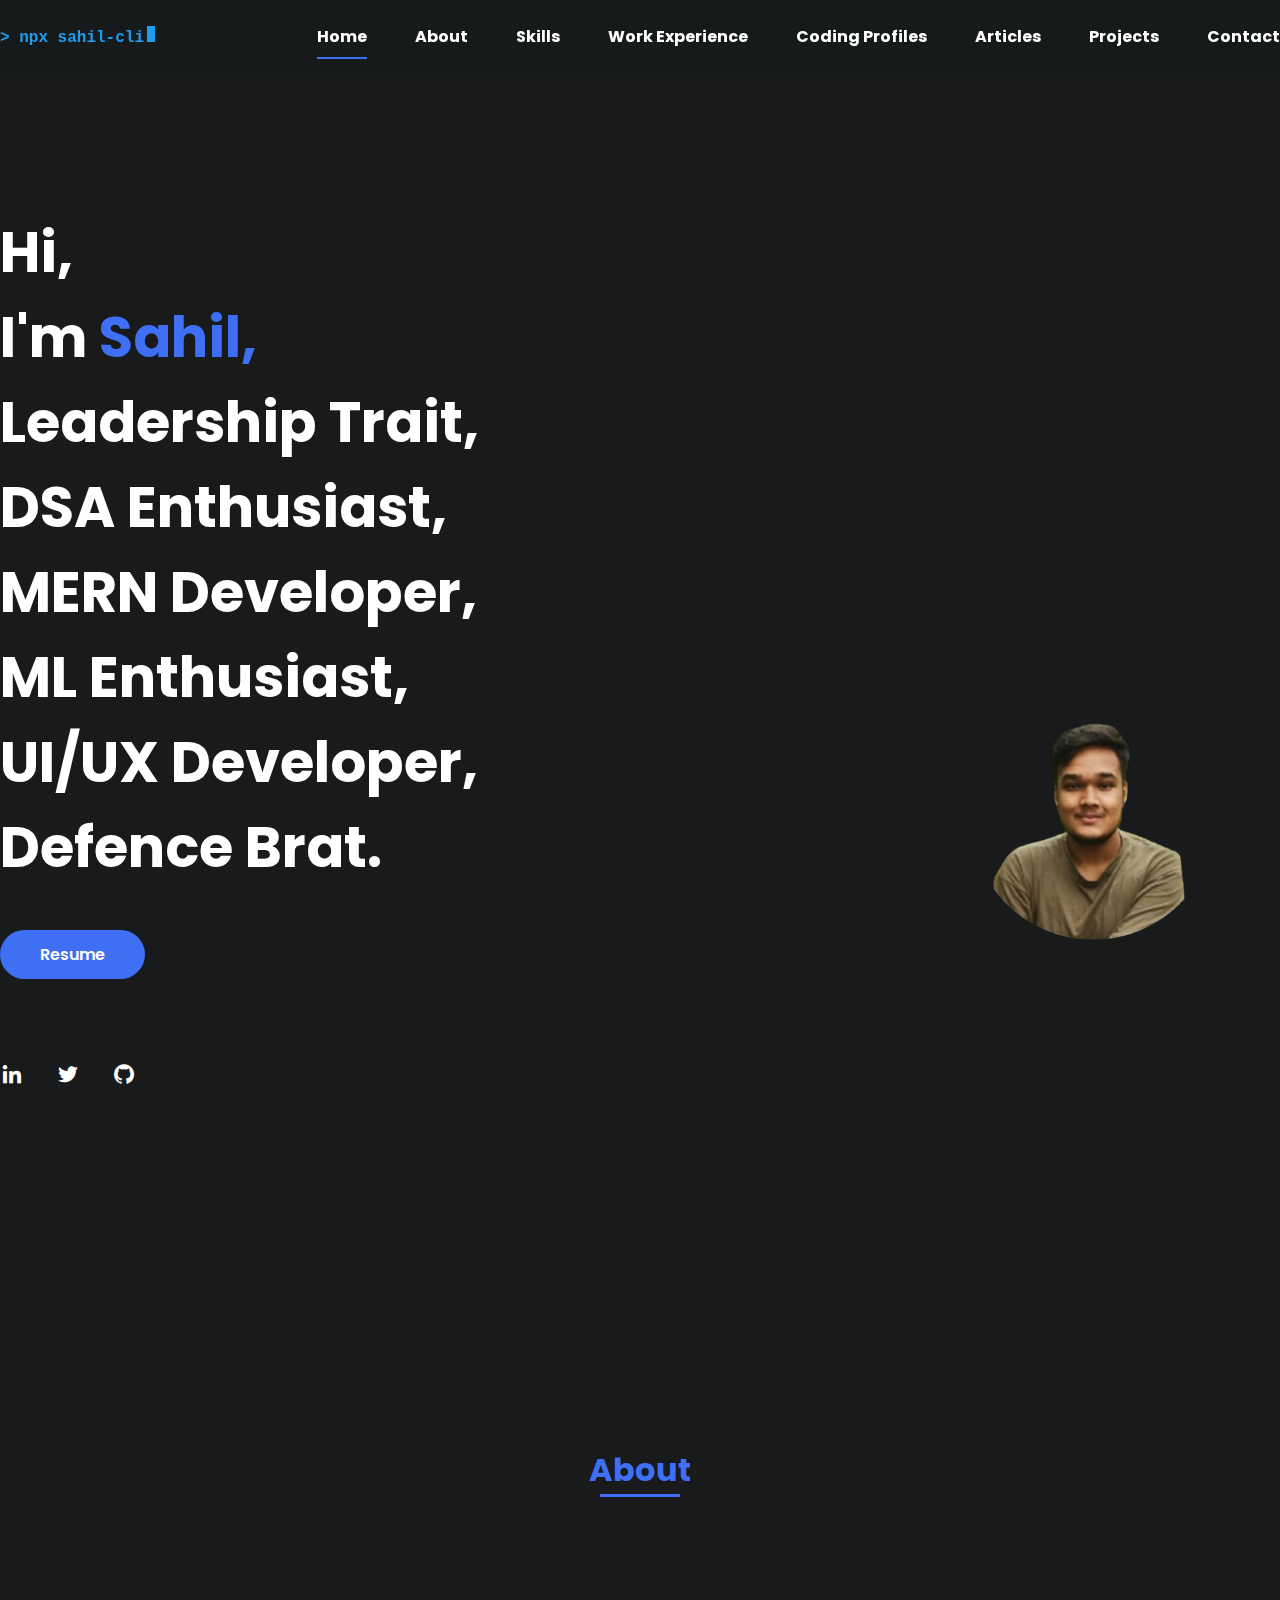
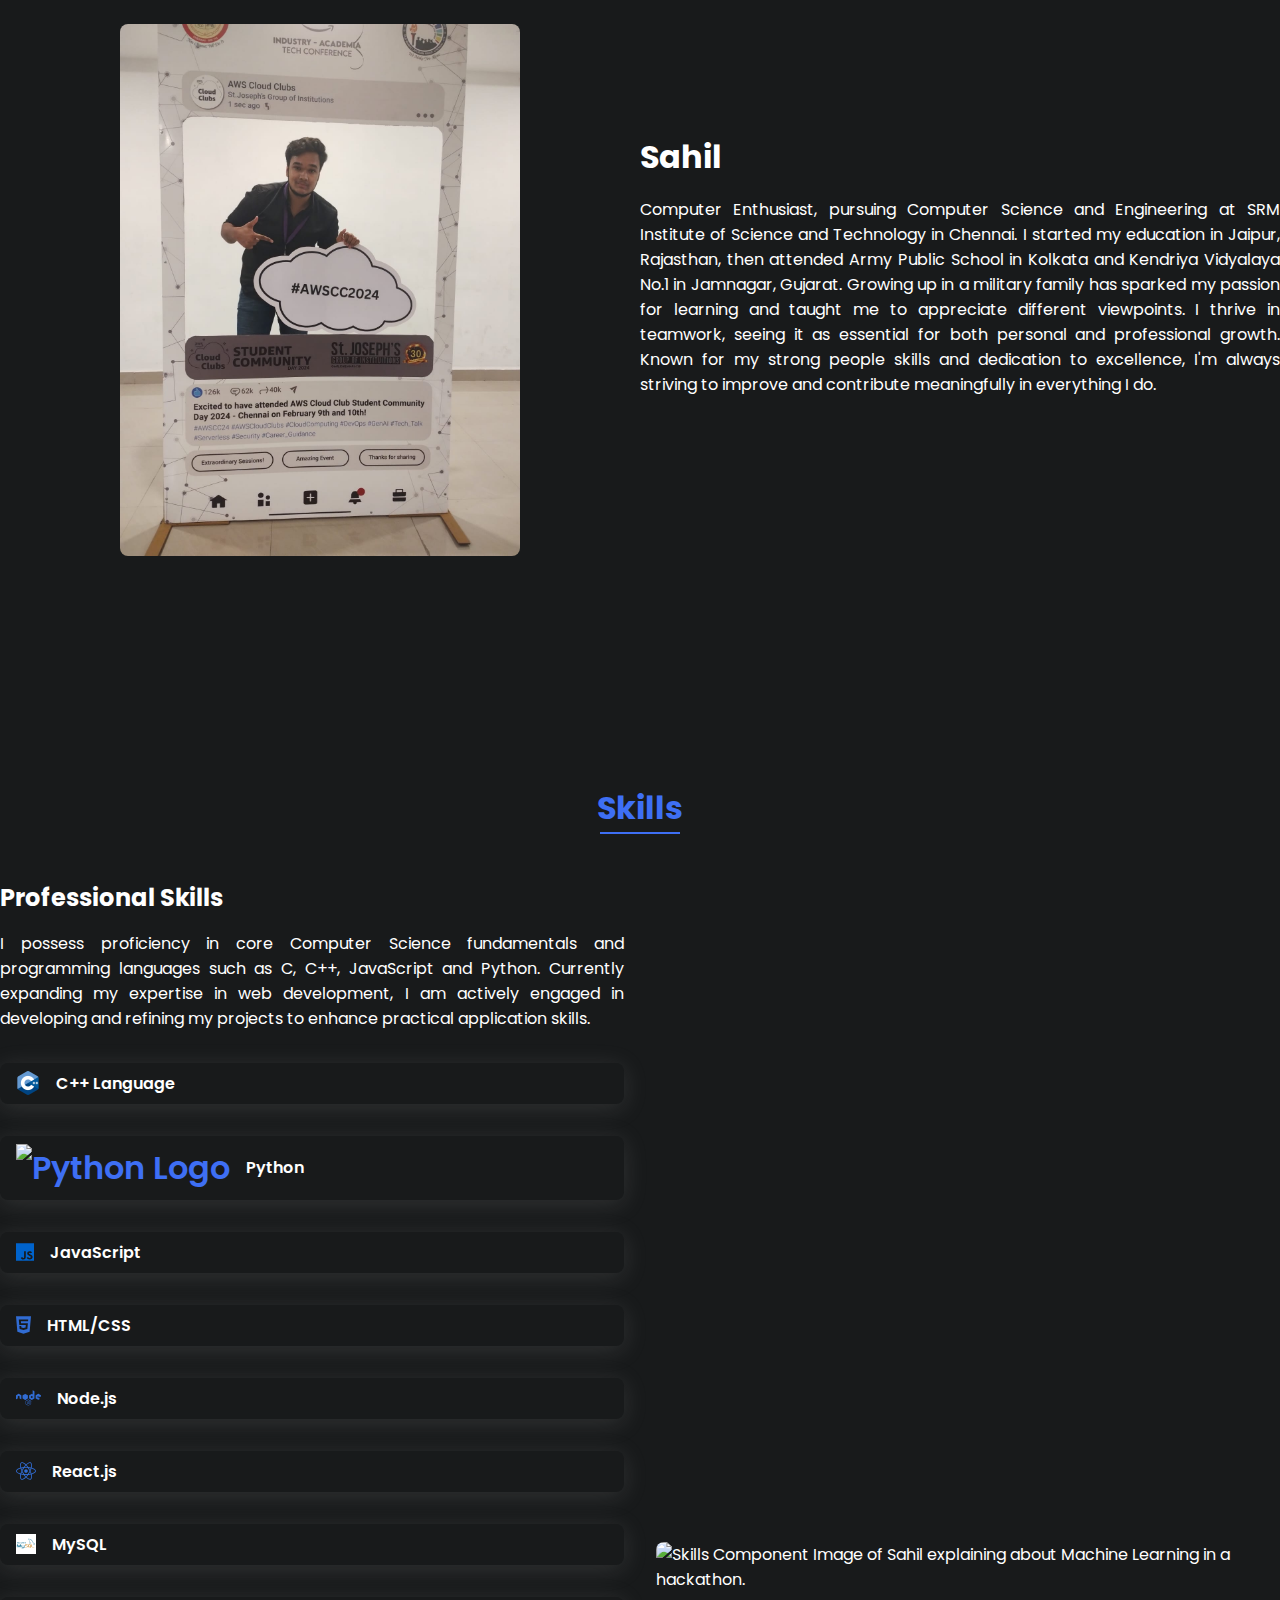
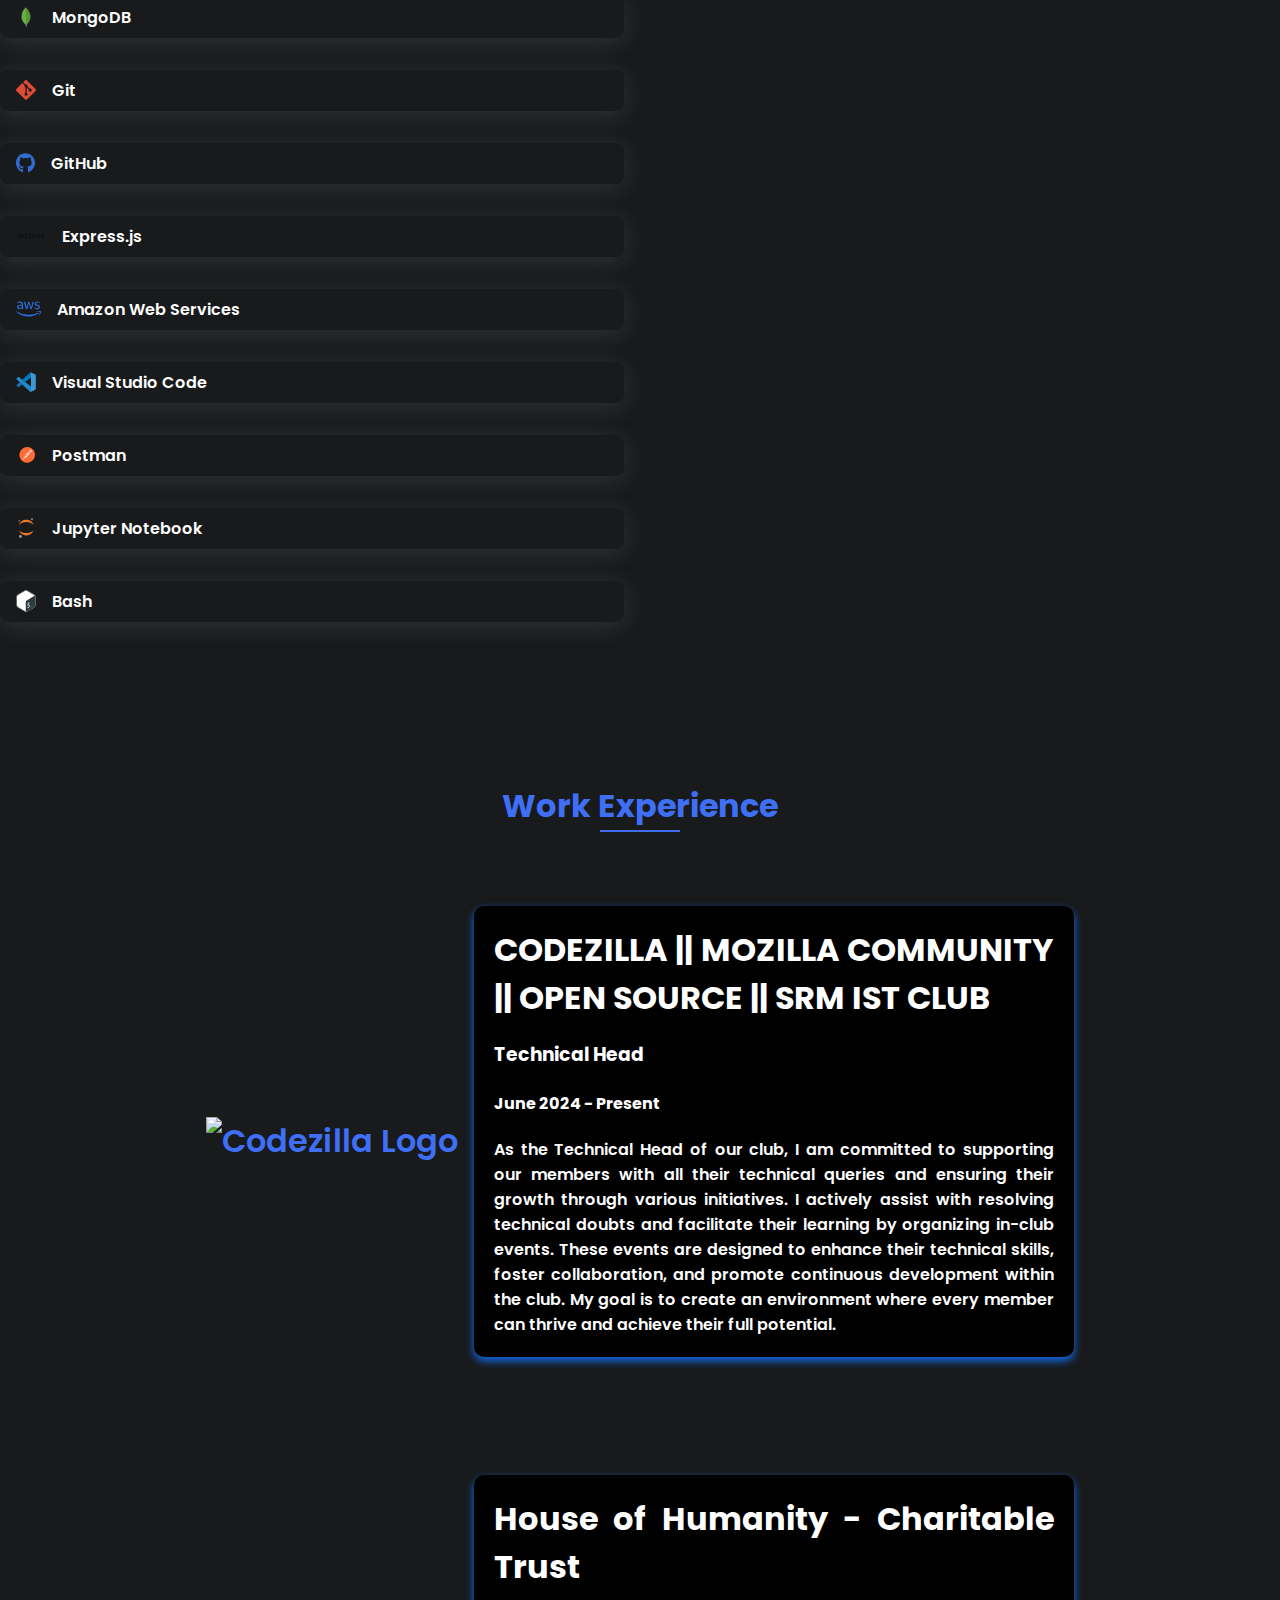
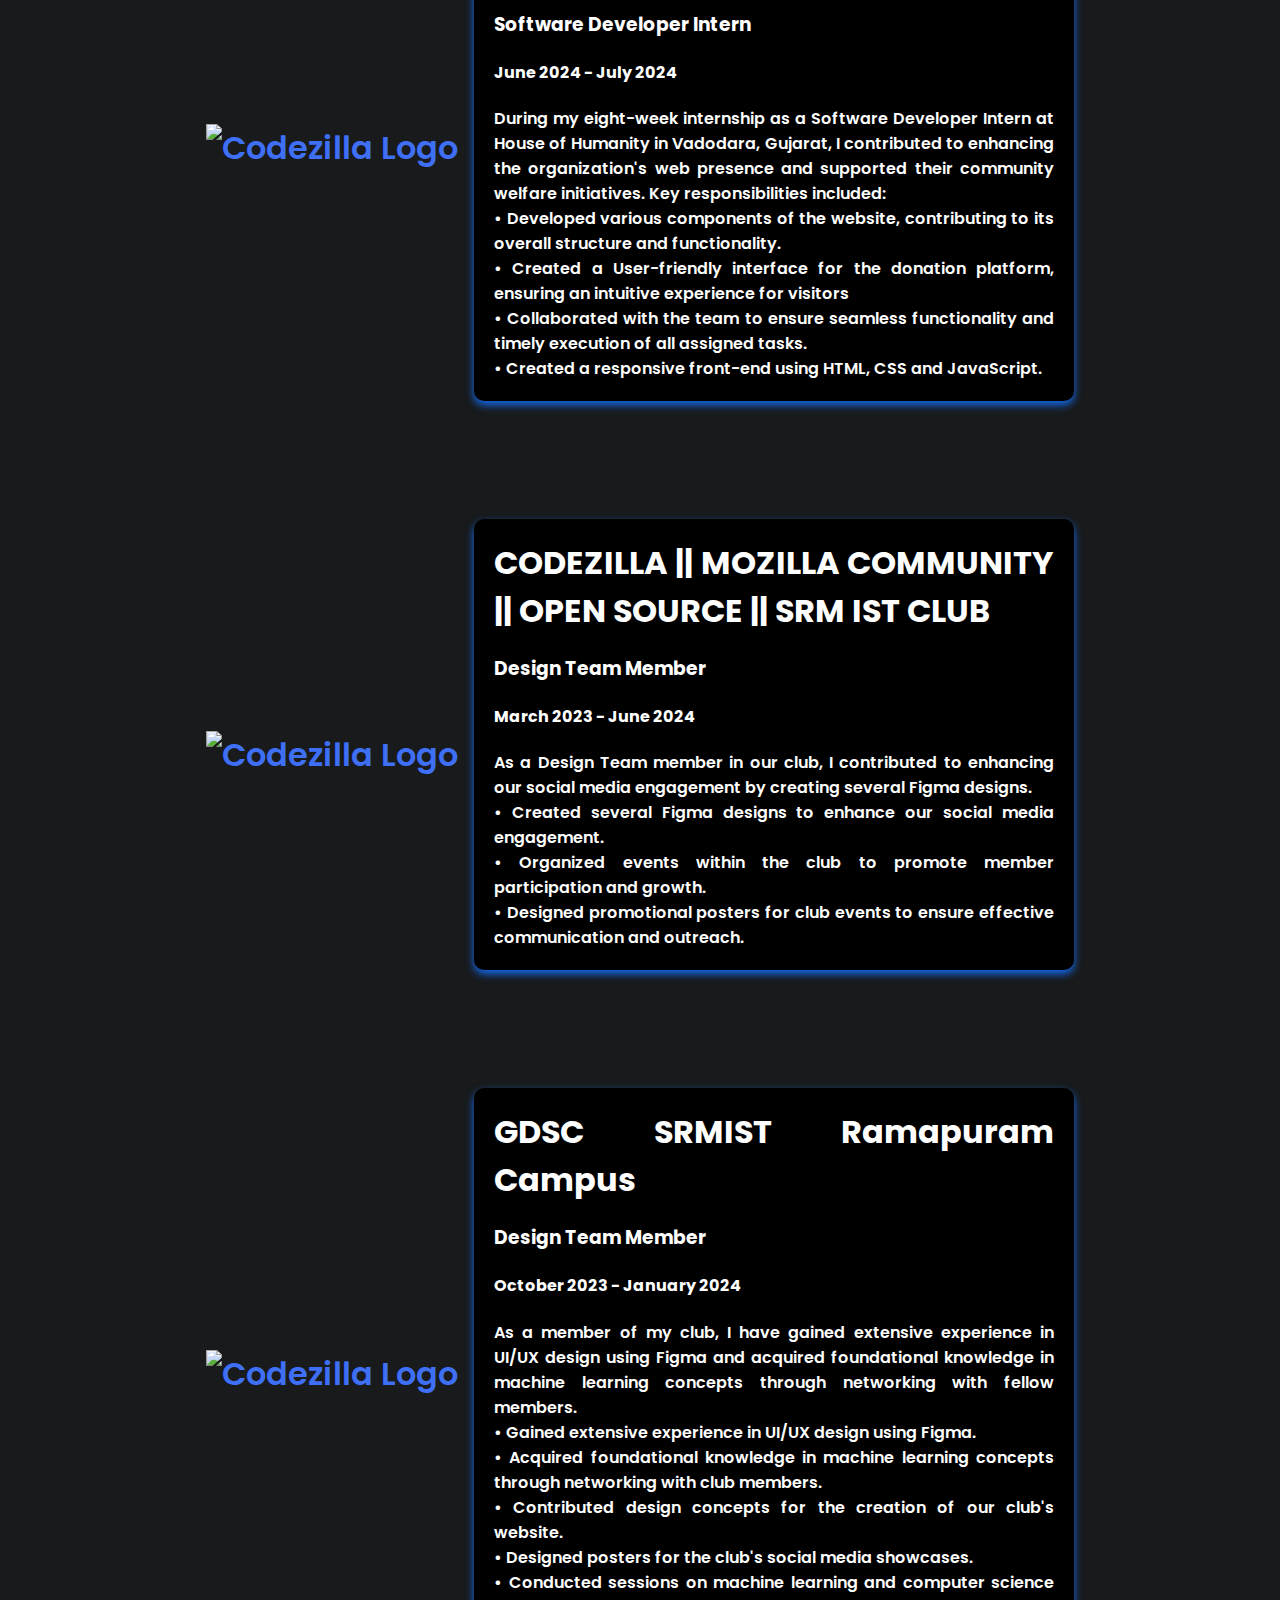
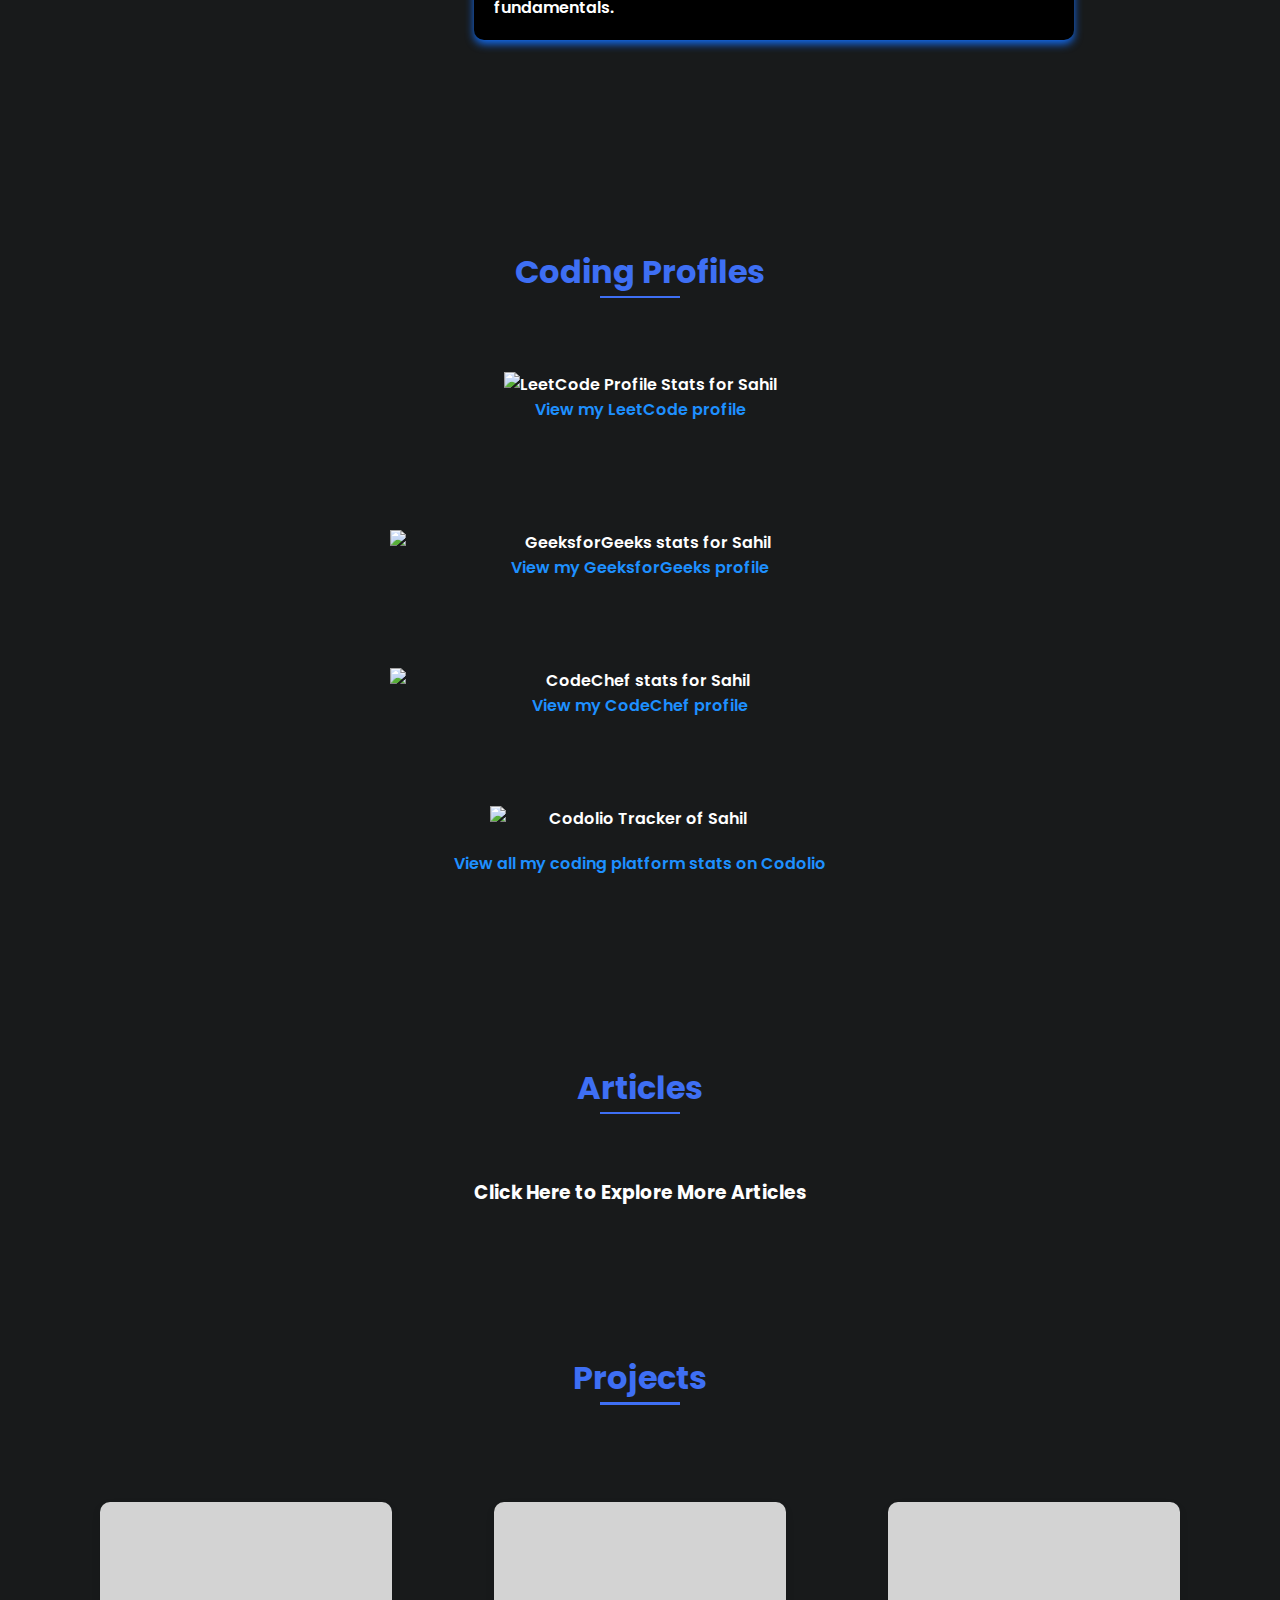
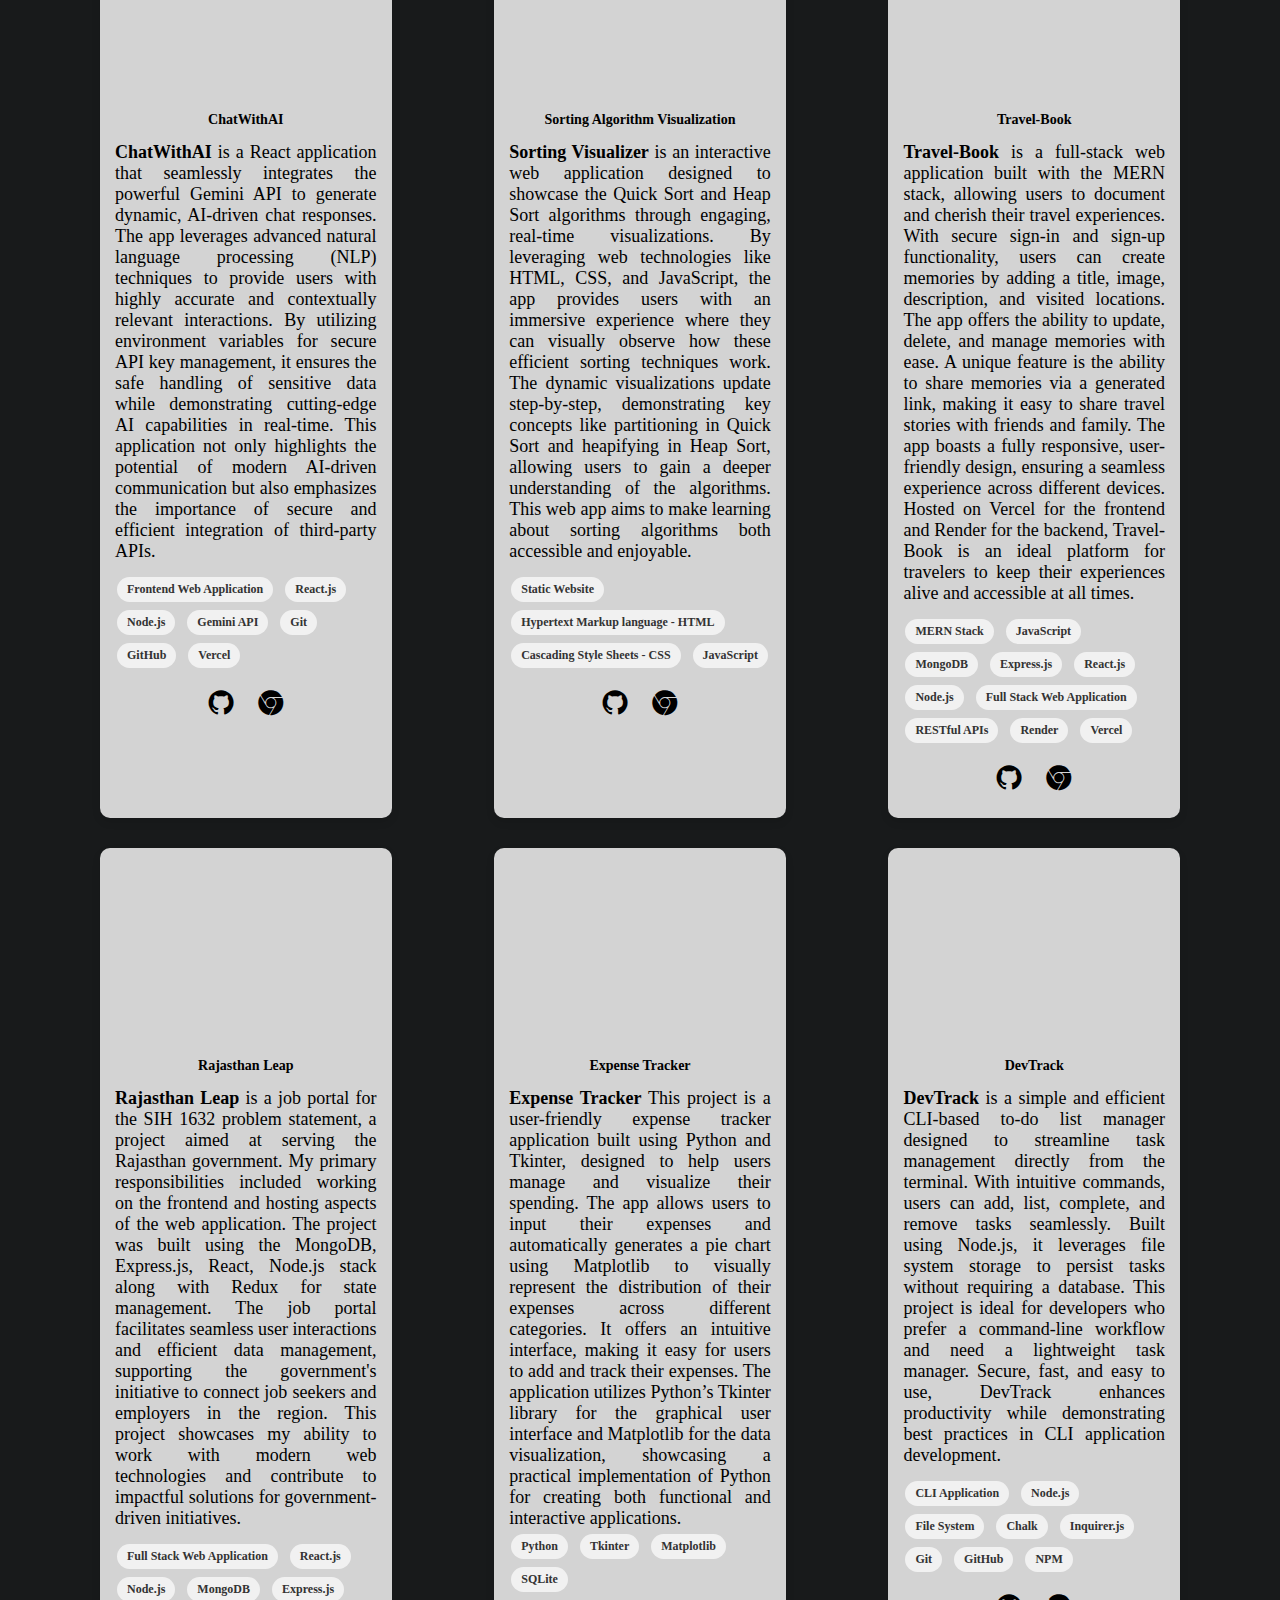
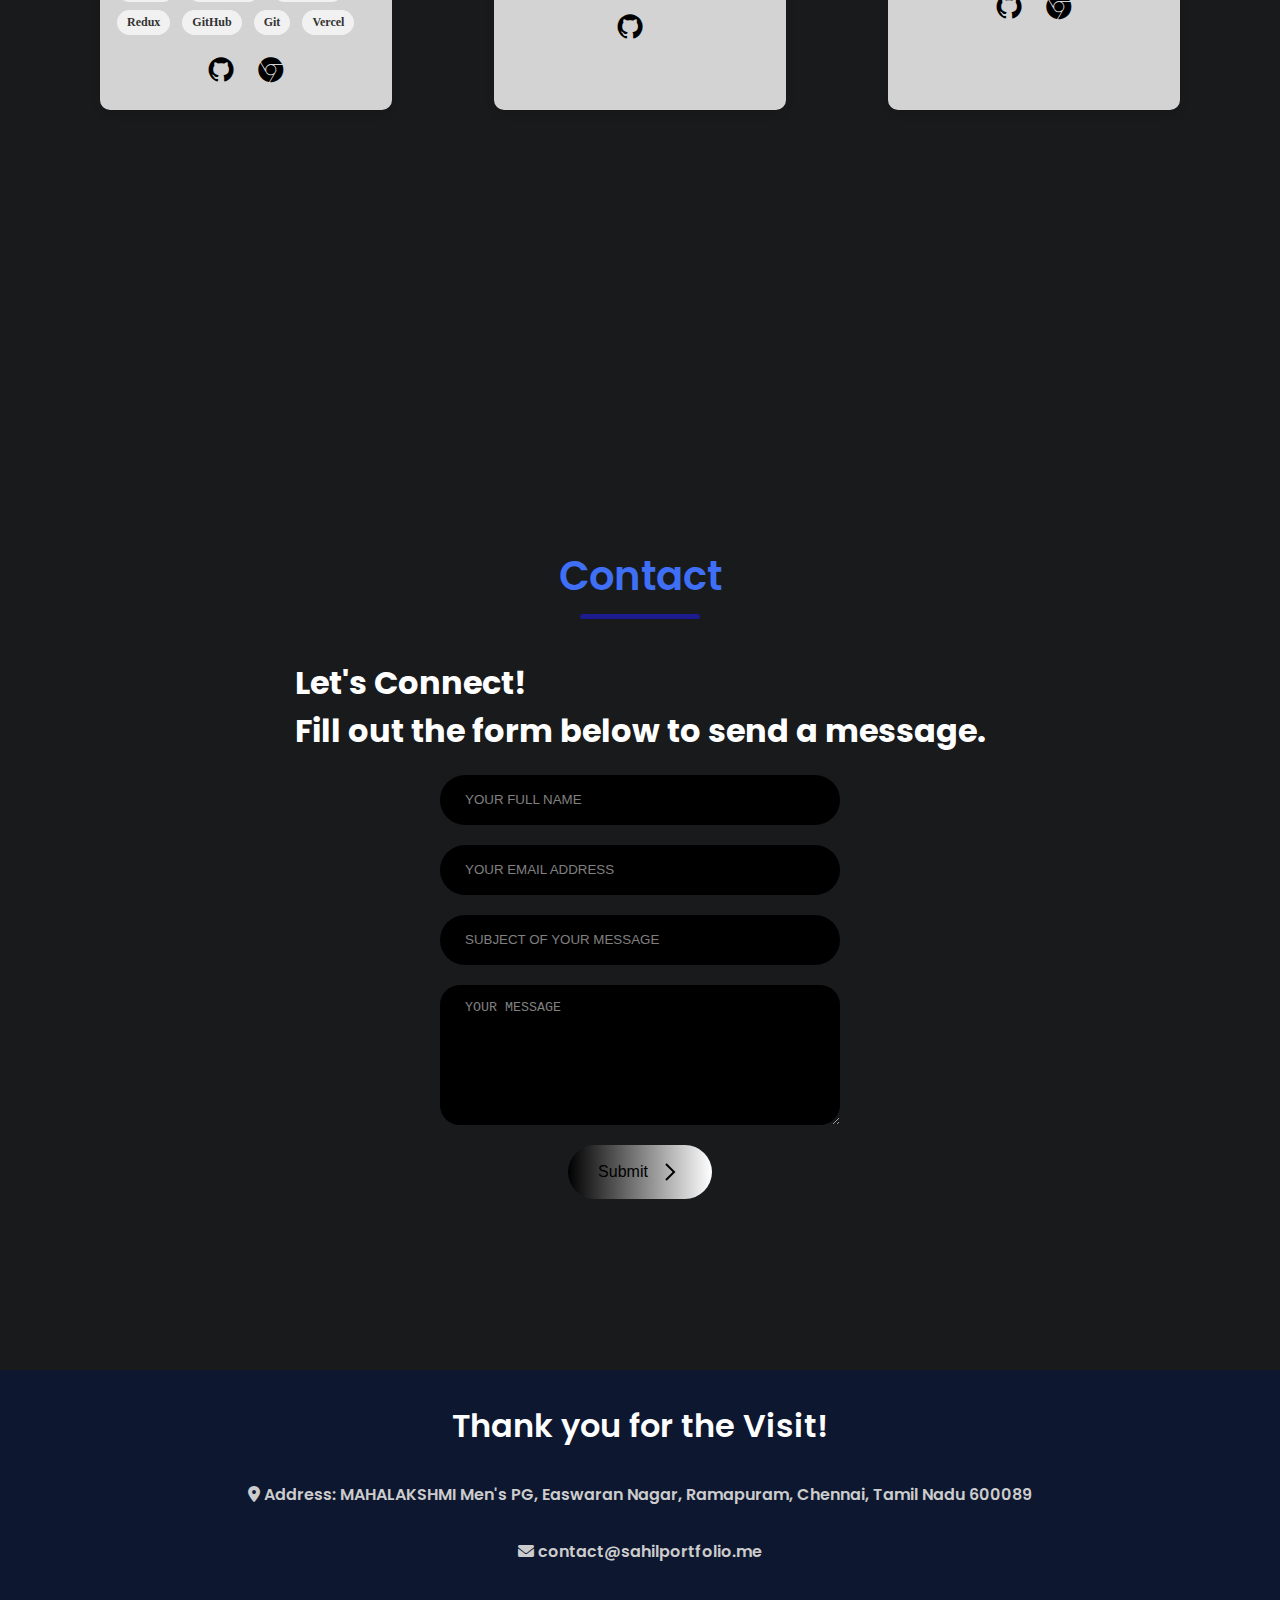
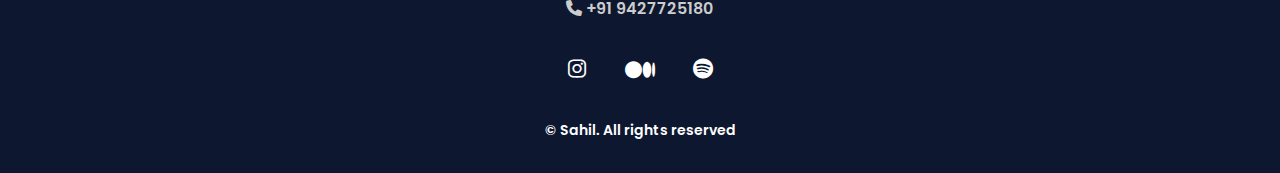
==== commit ff5a7c28: "Update index.html" ====
--- a/index.html
+++ b/index.html
@@ -16,32 +16,32 @@
     <meta property="og:type" content="website" />
     <meta property="og:site_name" content="Sahil's Portfolio" />
     <meta property="og:locale" content="en_US" />
-    <meta property="og:url" content="https://sahilportfolio.me" />
+    <meta property="og:url" content="https://sahilfolio.live/" />
     <meta property="og:title" content="Sahil's Portfolio" />
     <meta property="og:description" content="Problem solver with expertise in Computer Science and programming." />
-    <meta property="og:image" content="https://sahilportfolio.me/assets/img/metaSocial.png" />
+    <meta property="og:image" content="https://sahilfolio.live/assets/img/metaSocial.png" />
 
 
 
     <meta property="twitter:card" content="summary_large_image" />
-    <meta property="twitter:url" content="https://sahilportfolio.me" />
+    <meta property="twitter:url" content="https://sahilfolio.live" />
     <meta property="twitter:creator" content="@Sa_hilll94" />
     <meta property="twitter:title" content="Sahil's Portfolio" />
     <meta property="twitter:description" content="Problem solver with expertise in Computer Science and programming." />
-    <meta property="twitter:image" content="https://sahilportfolio.me/assets/img/metaSocial.png" />
+    <meta property="twitter:image" content="https://sahilfolio.live/assets/img/metaSocial.png" />
 
 
 
     <link rel="manifest" href="/site.webmanifest">
 
-    <link rel="apple-touch-icon" sizes="180x180" href="https://sahilportfolio.me/assets/img/Portfolio%20Favicon.ico">
-
-    <link rel="canonical" href="https://sahilportfolio.me">
-
-
-
-
-    <link rel="icon" href="https://sahilportfolio.me/assets/img/Portfolio%20Favicon.ico" type="image/x-icon">
+    <link rel="apple-touch-icon" sizes="180x180" href="https://sahilfolio.live/assets/img/Portfolio%20Favicon.ico">
+
+    <link rel="canonical" href="https://sahilfolio.live">
+
+
+
+
+    <link rel="icon" href="https://sahilfolio.live/assets/img/Portfolio%20Favicon.ico" type="image/x-icon">
 
     <link rel="stylesheet" href="assets/css/styles.css">
 
@@ -59,6 +59,25 @@
 
         gtag('config', 'G-S1G4RJZN12');
     </script>
+
+
+    <script>
+  // Detect if the environment is production (you can modify this check)
+  var isProduction = location.hostname !== "localhost" && !location.hostname.includes("127.0.0.1");
+
+  if (isProduction) {
+    console.error = function () {};
+    console.warn = function () {};
+    window.onerror = function () {
+      return true; // Suppress all errors
+    };
+    window.addEventListener("error", function (event) {
+      event.preventDefault(); // Prevents error messages from being logged
+    }, true);
+  }
+</script>
+
+    
 </head>
 
 <body>
@@ -79,8 +98,14 @@
 </a> -->
 
 
+<!--                 <a href="https://www.npmjs.com/package/sahil-cli" target="_blank" class="nav__logo">
+                    <span style="font-family: 'Courier New', monospace; color: #0f0;">> npx sahil-cli</span>
+                    <span class="cursor"></span>
+                </a> -->
+
+
                 <a href="https://www.npmjs.com/package/sahil-cli" target="_blank" class="nav__logo">
-                    <span style="font-family: 'Courier New', monospace; color: #0f0;">> npx sahil-cli</span>
+                    <span style="font-family: 'Courier New', monospace; color: #209cee;">> npx sahil-cli</span>
                     <span class="cursor"></span>
                 </a>
 
@@ -564,7 +589,7 @@
                                     day: 'numeric'
                                 });
                                 const description = item.content_text;
-                                const trimmedDescription = description.length > 200 ? description.substring(0, 200) + '...' : description;
+                                const trimmedDescription = description.length > 200 ? description.substring(0, 200) + '.........' : description;
                                 const image = item.image;
 
                                 html += `
@@ -937,7 +962,7 @@
 
 
                     <!-- Redirect -->
-                    <input type="hidden" name="redirect" value="https://sahilportfolio.me/thankyou.html">
+                    <input type="hidden" name="redirect" value="https://sahilfolio.live/thankyou.html">
                 </form>
             </div>
         </section>
--- a/assets/css/styles.css
+++ b/assets/css/styles.css
@@ -188,7 +188,7 @@
   display: inline-block;
   width: 8px;
   height: 16px;
-  background-color: #0f0;
+  background-color: #209cee;
   animation: blink 0.8s infinite;
 }
 
@@ -1219,4 +1219,4 @@
     border-radius: 10px;
     /* Rounded corners */
   }
-}+}
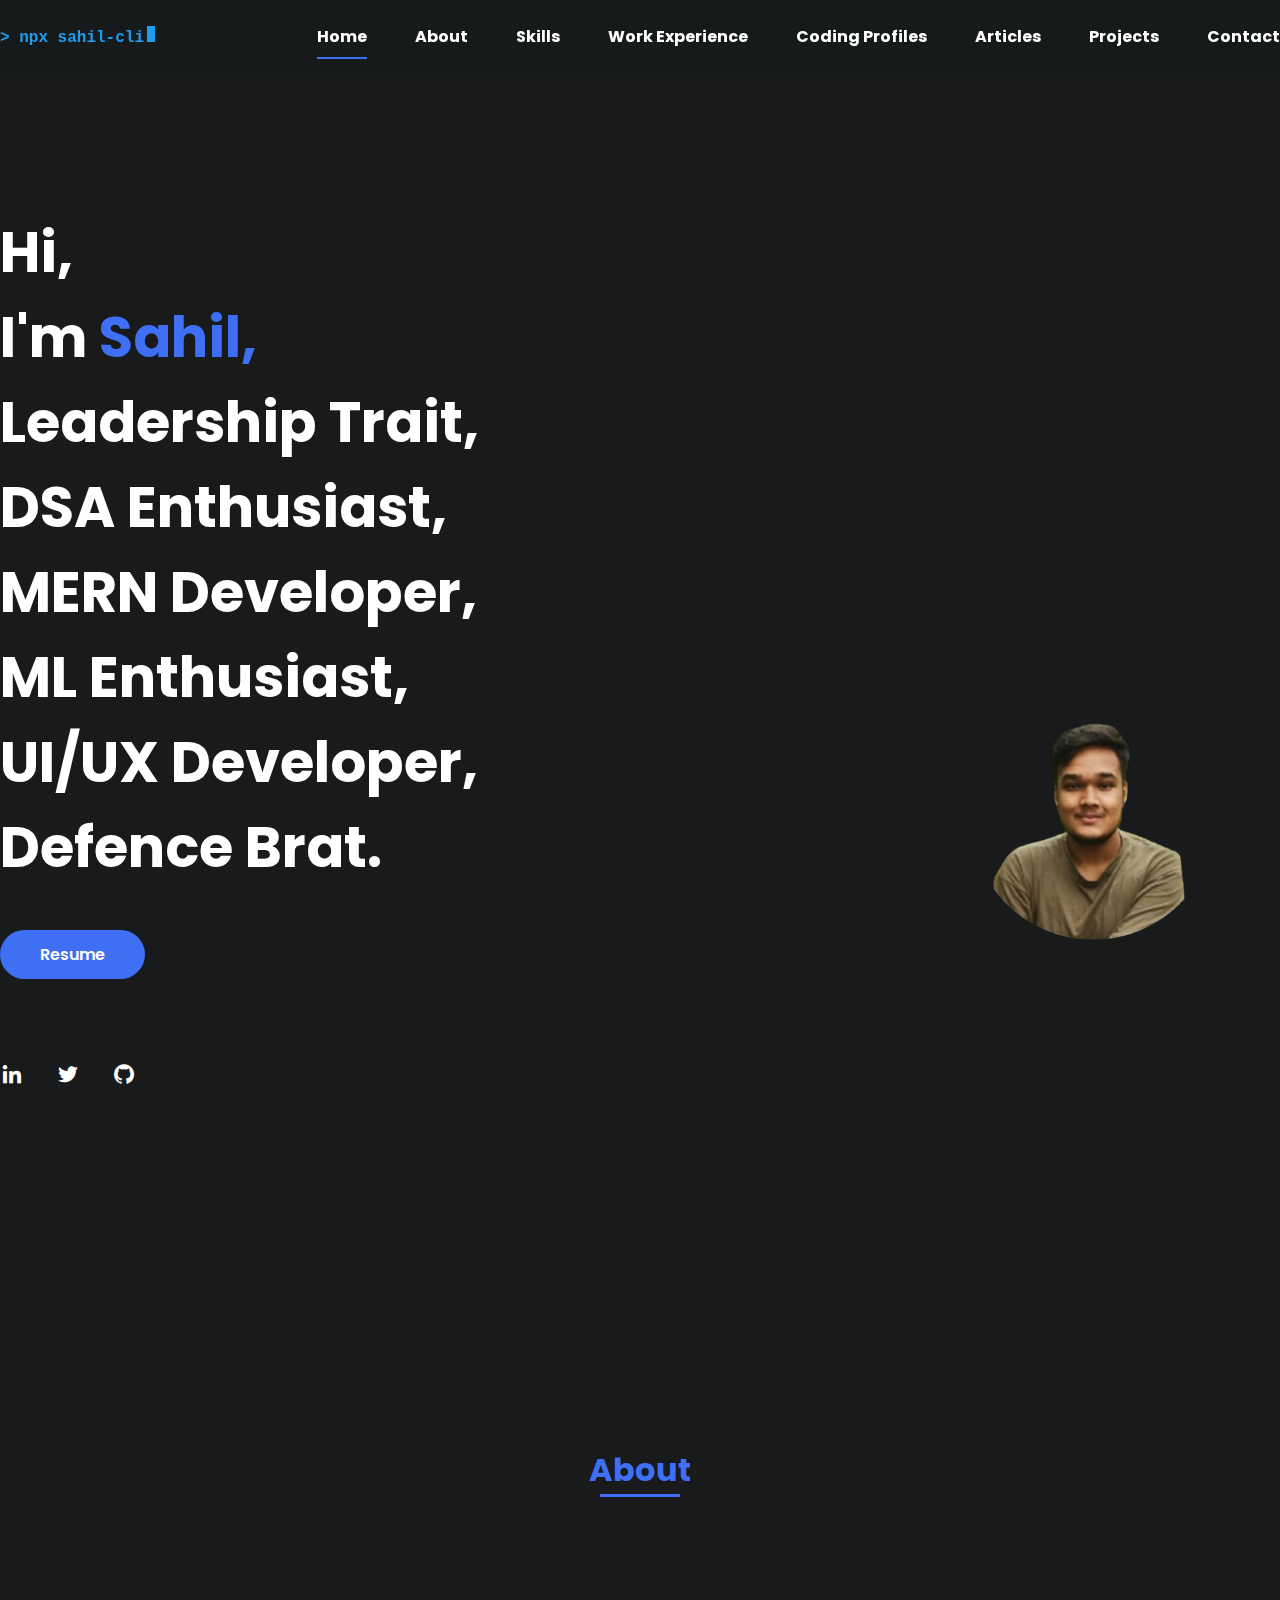
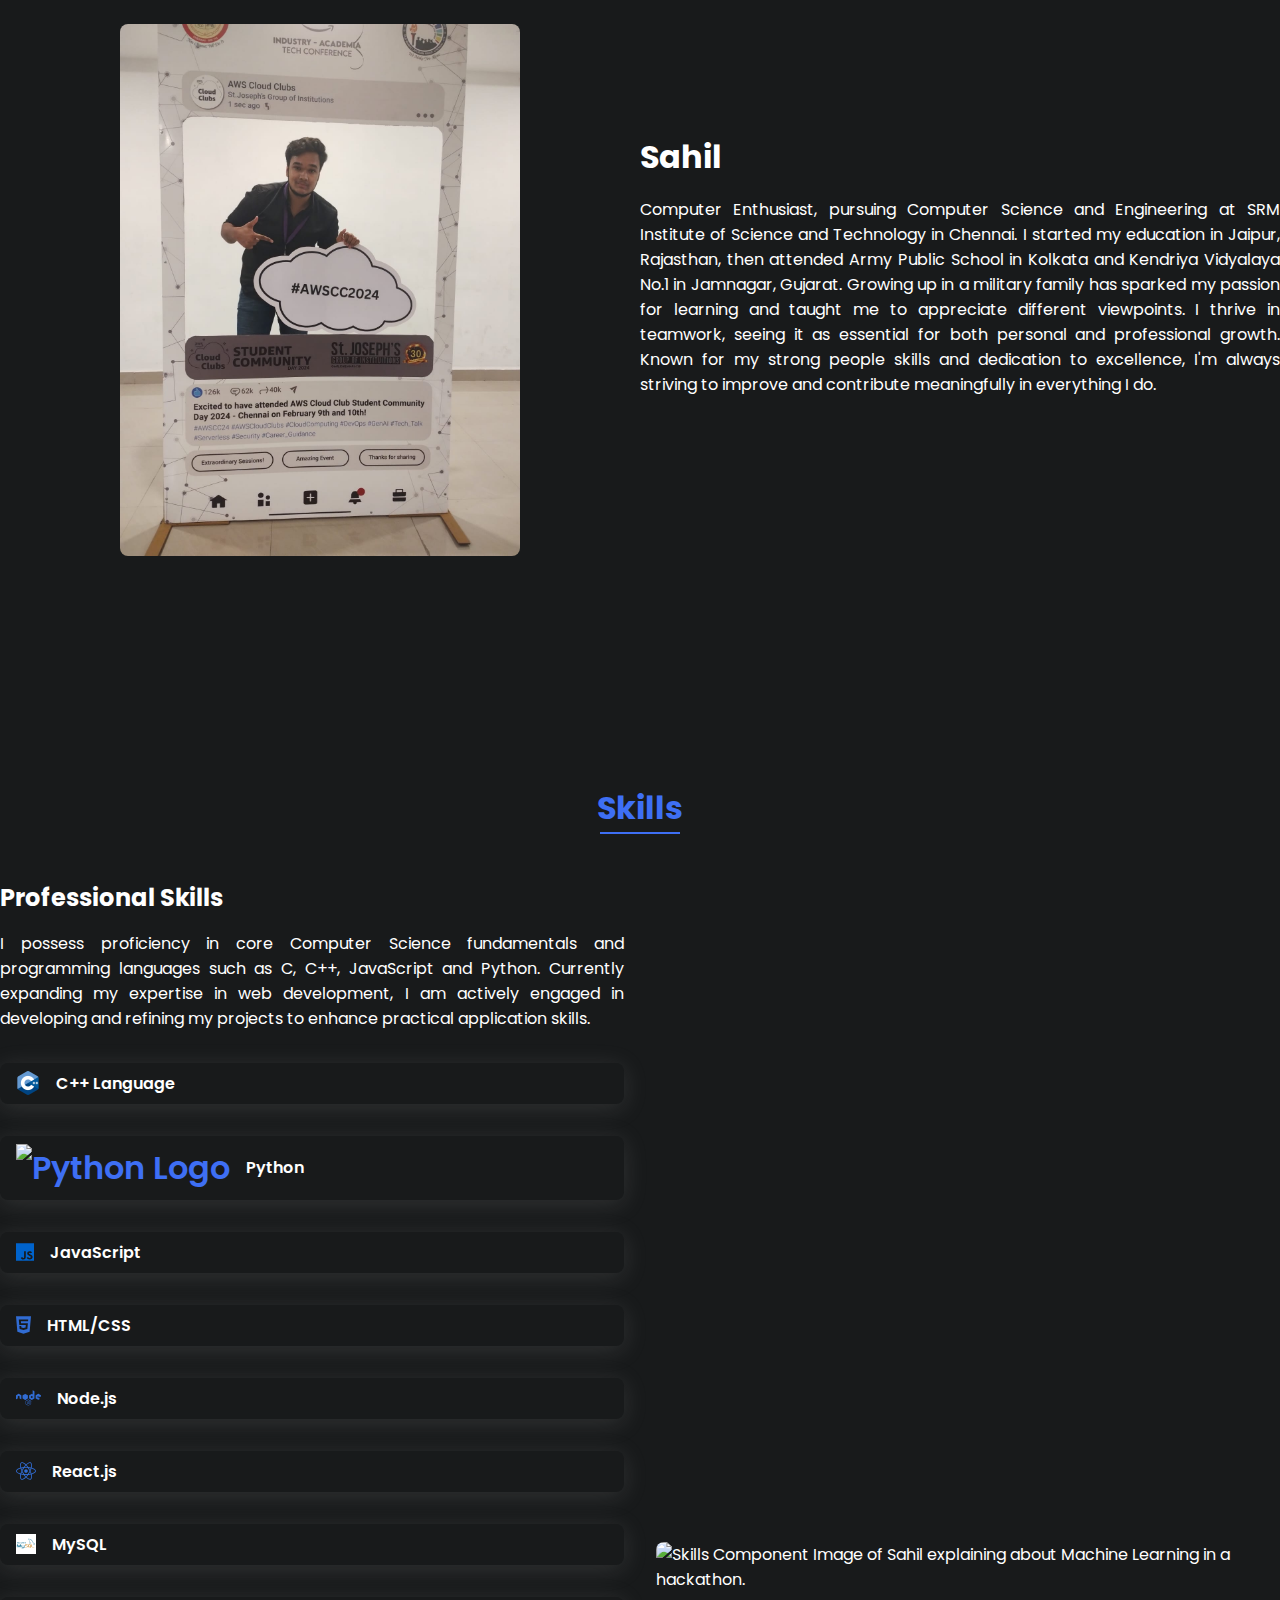
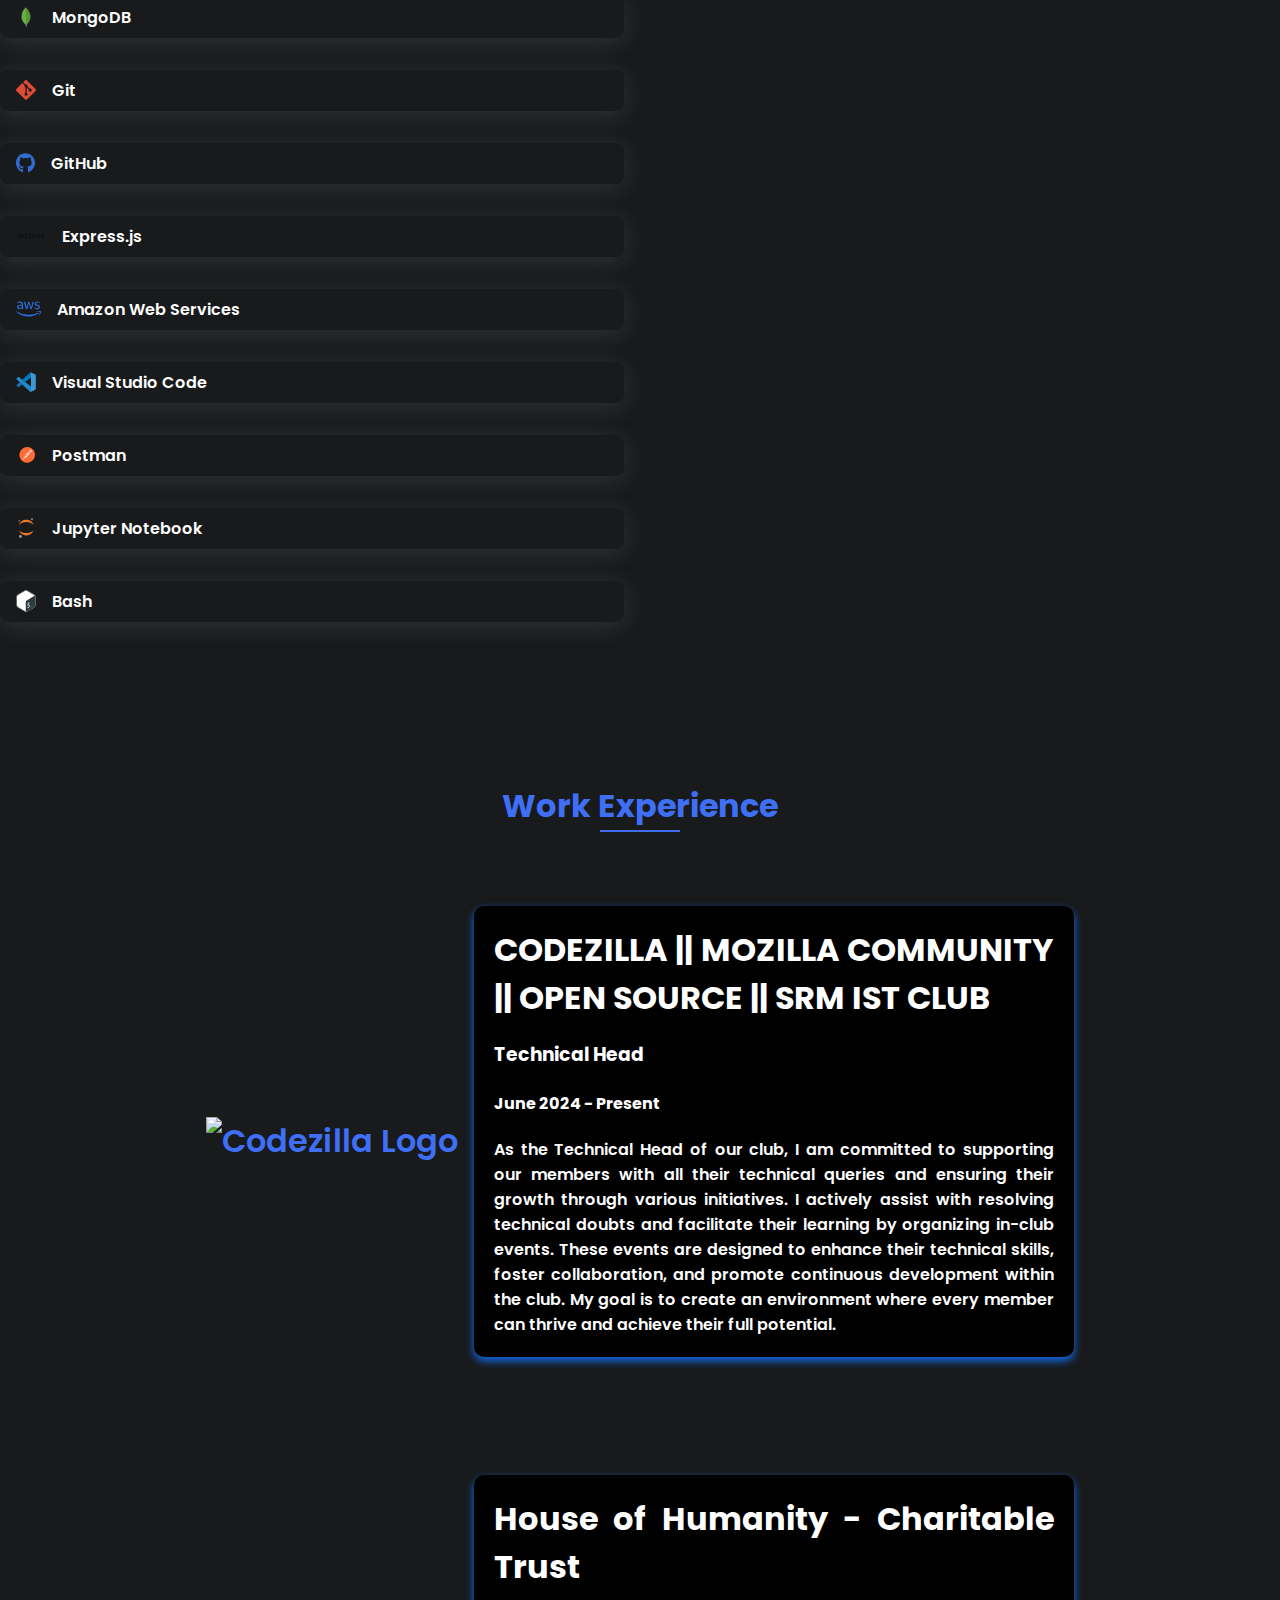
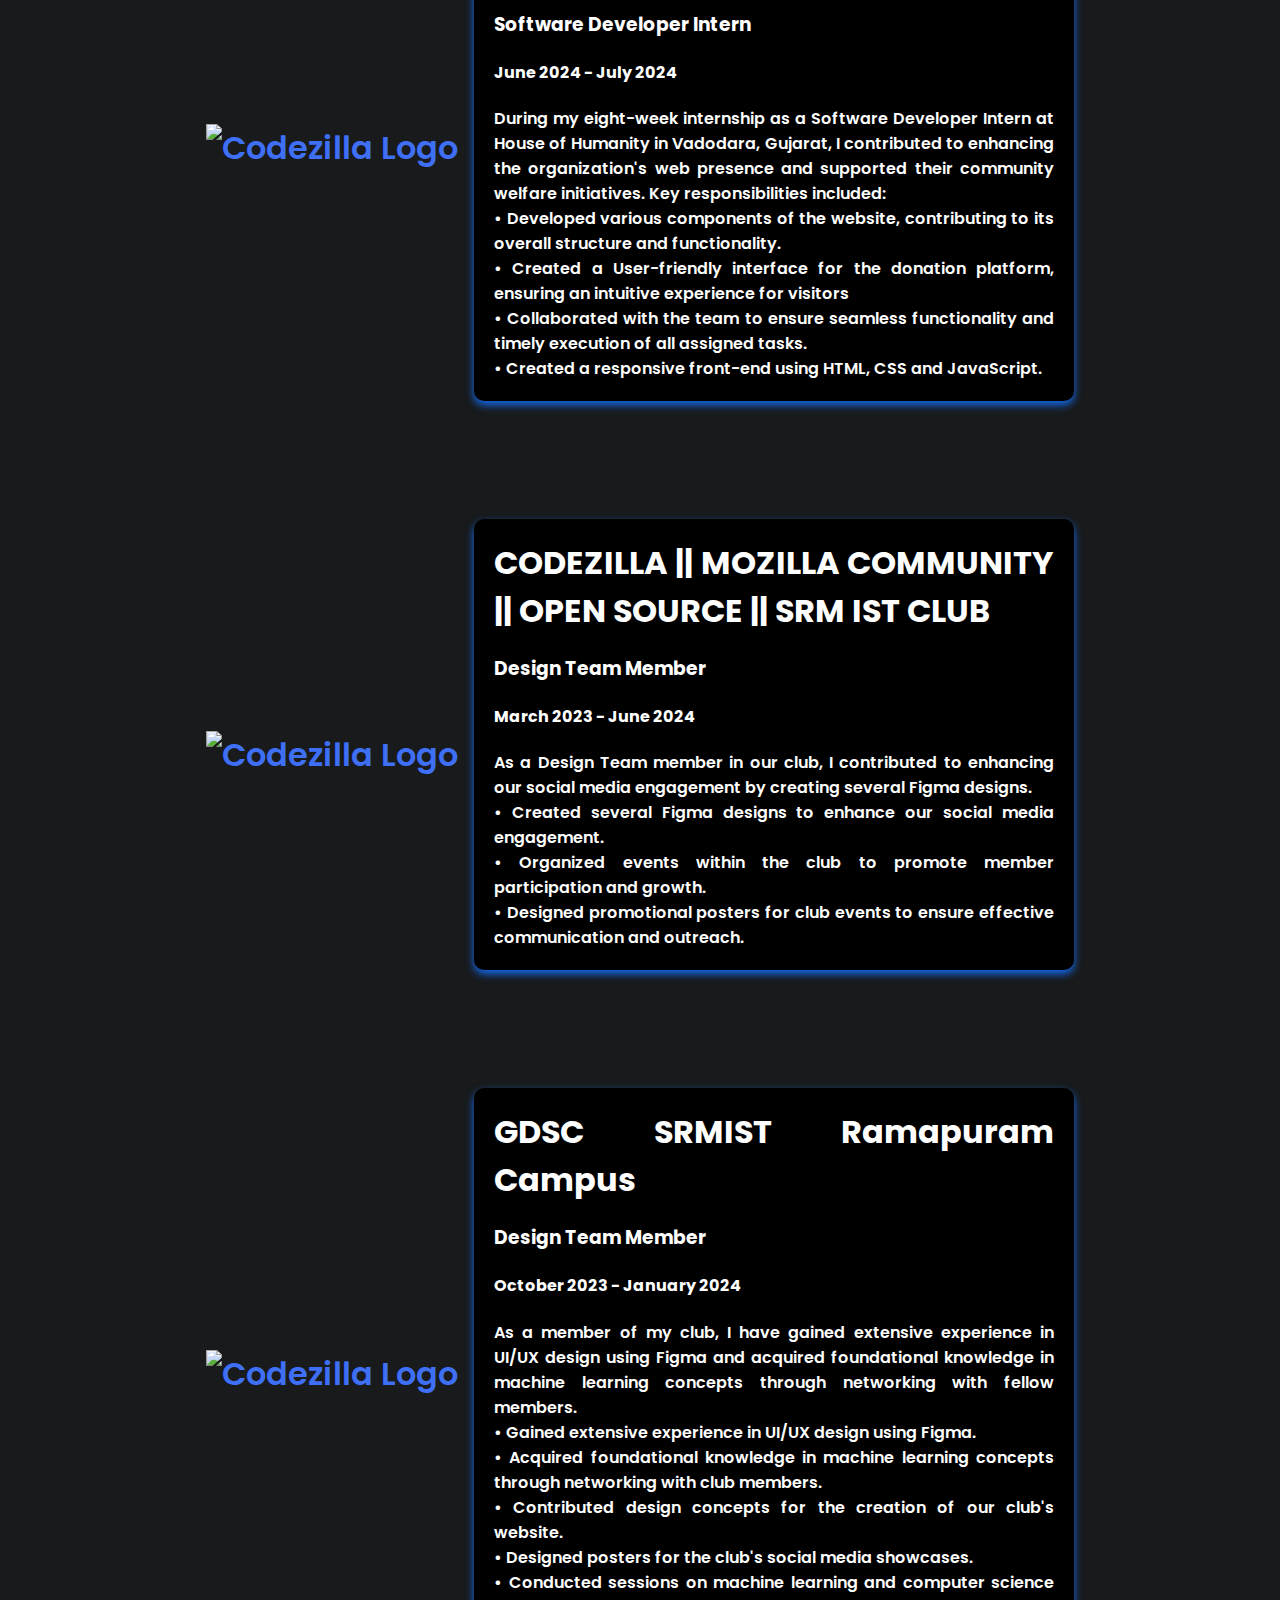
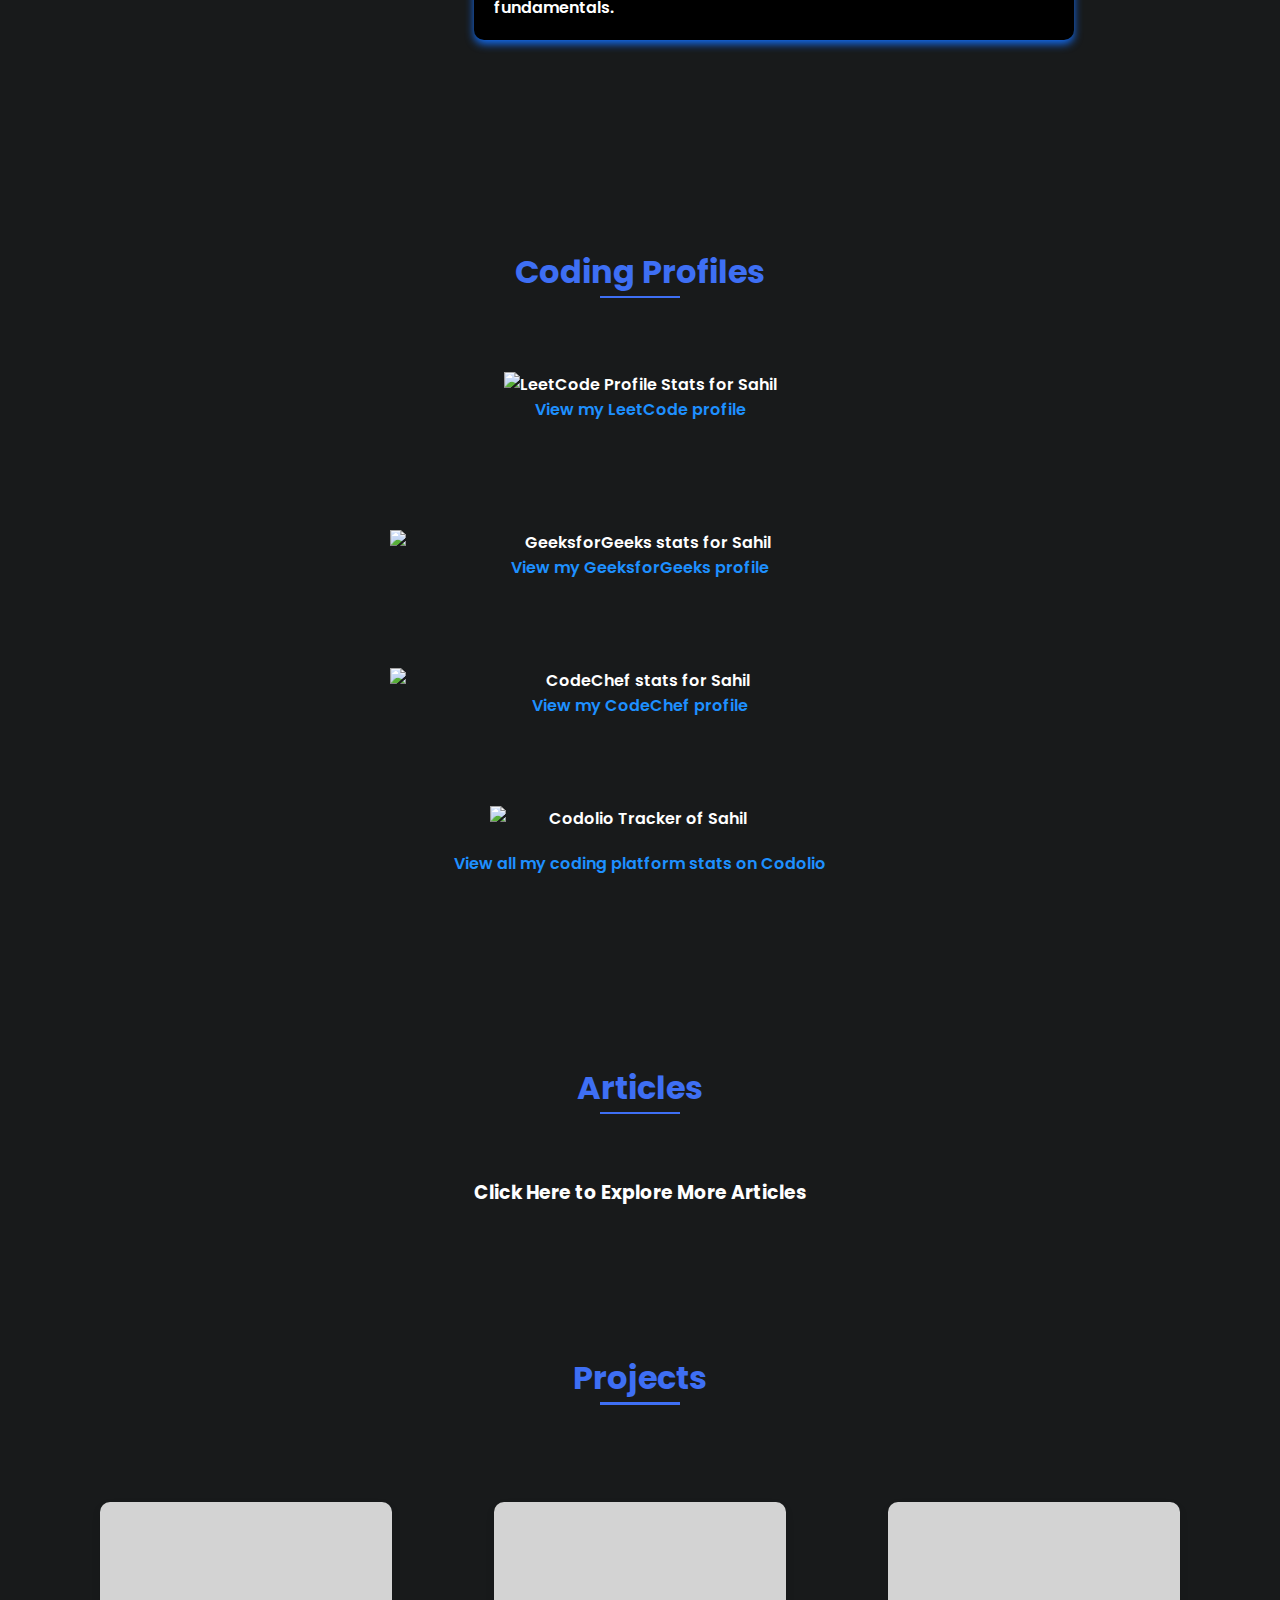
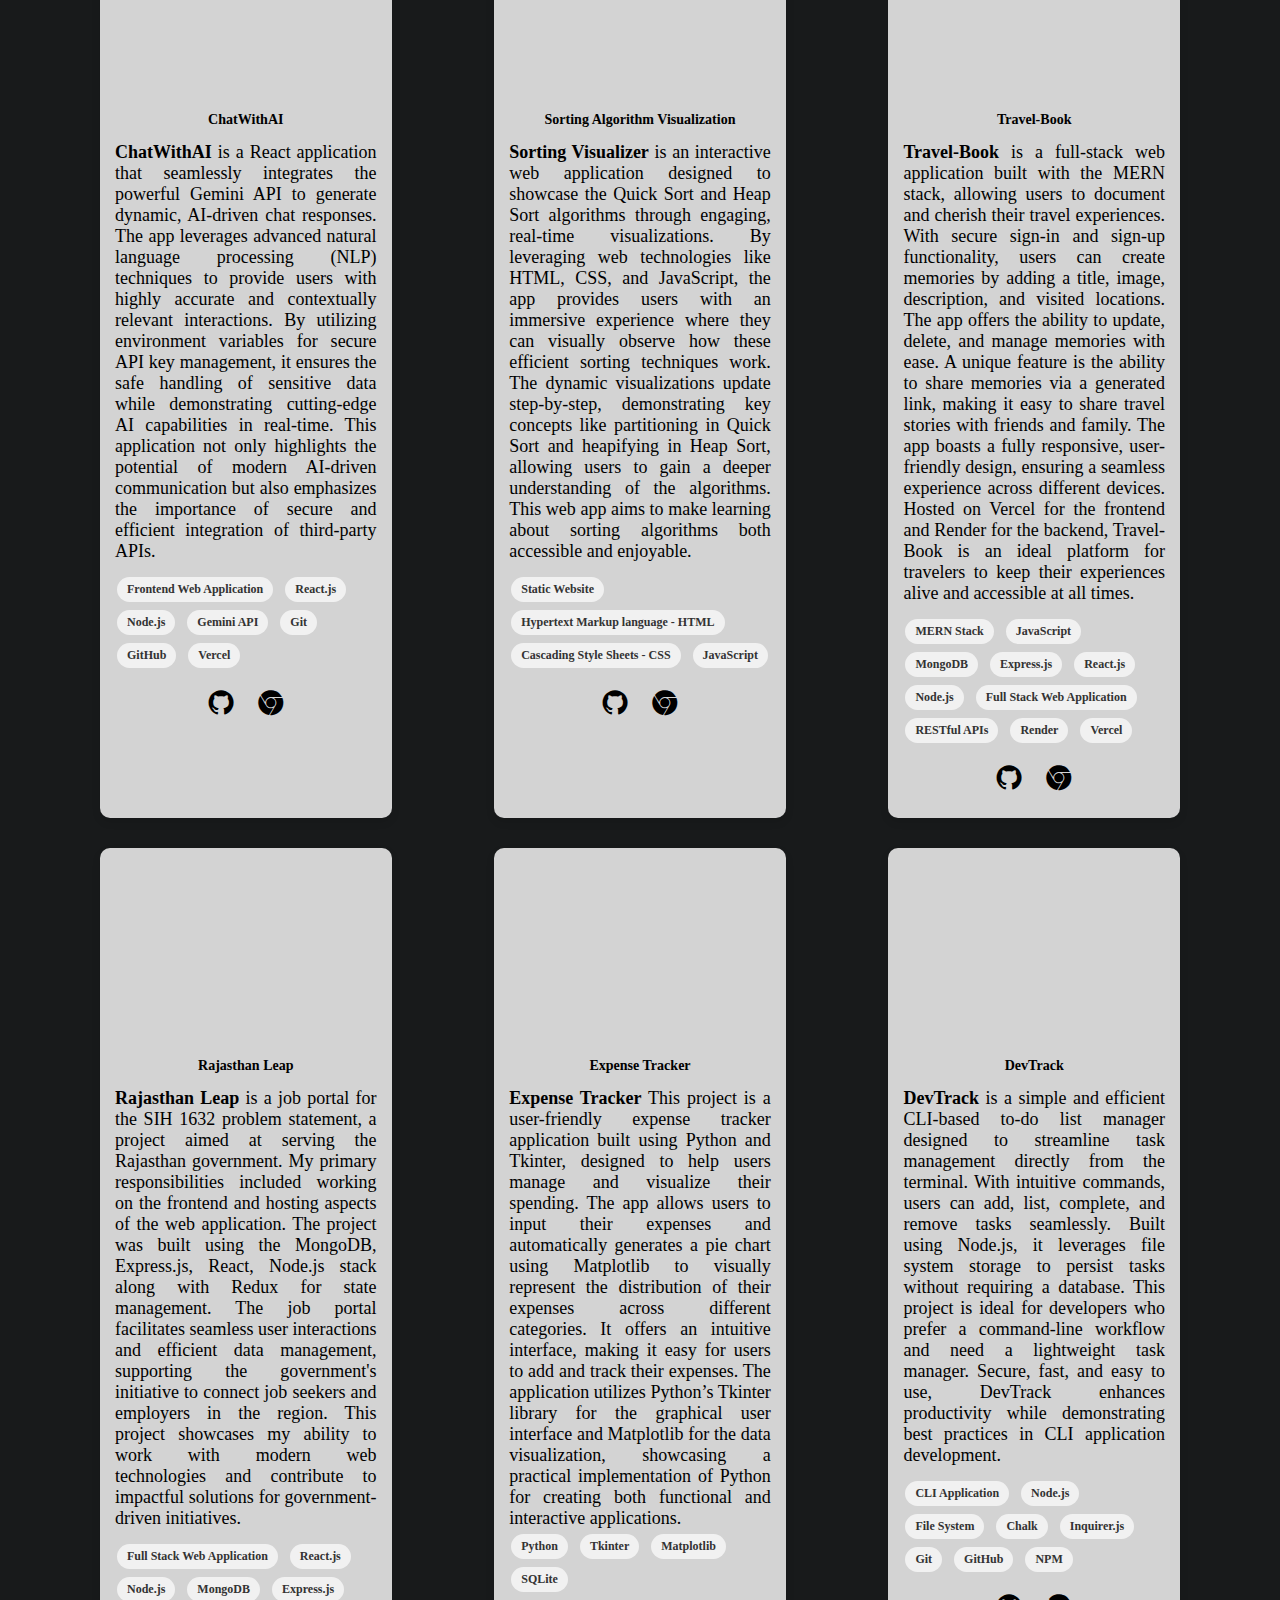
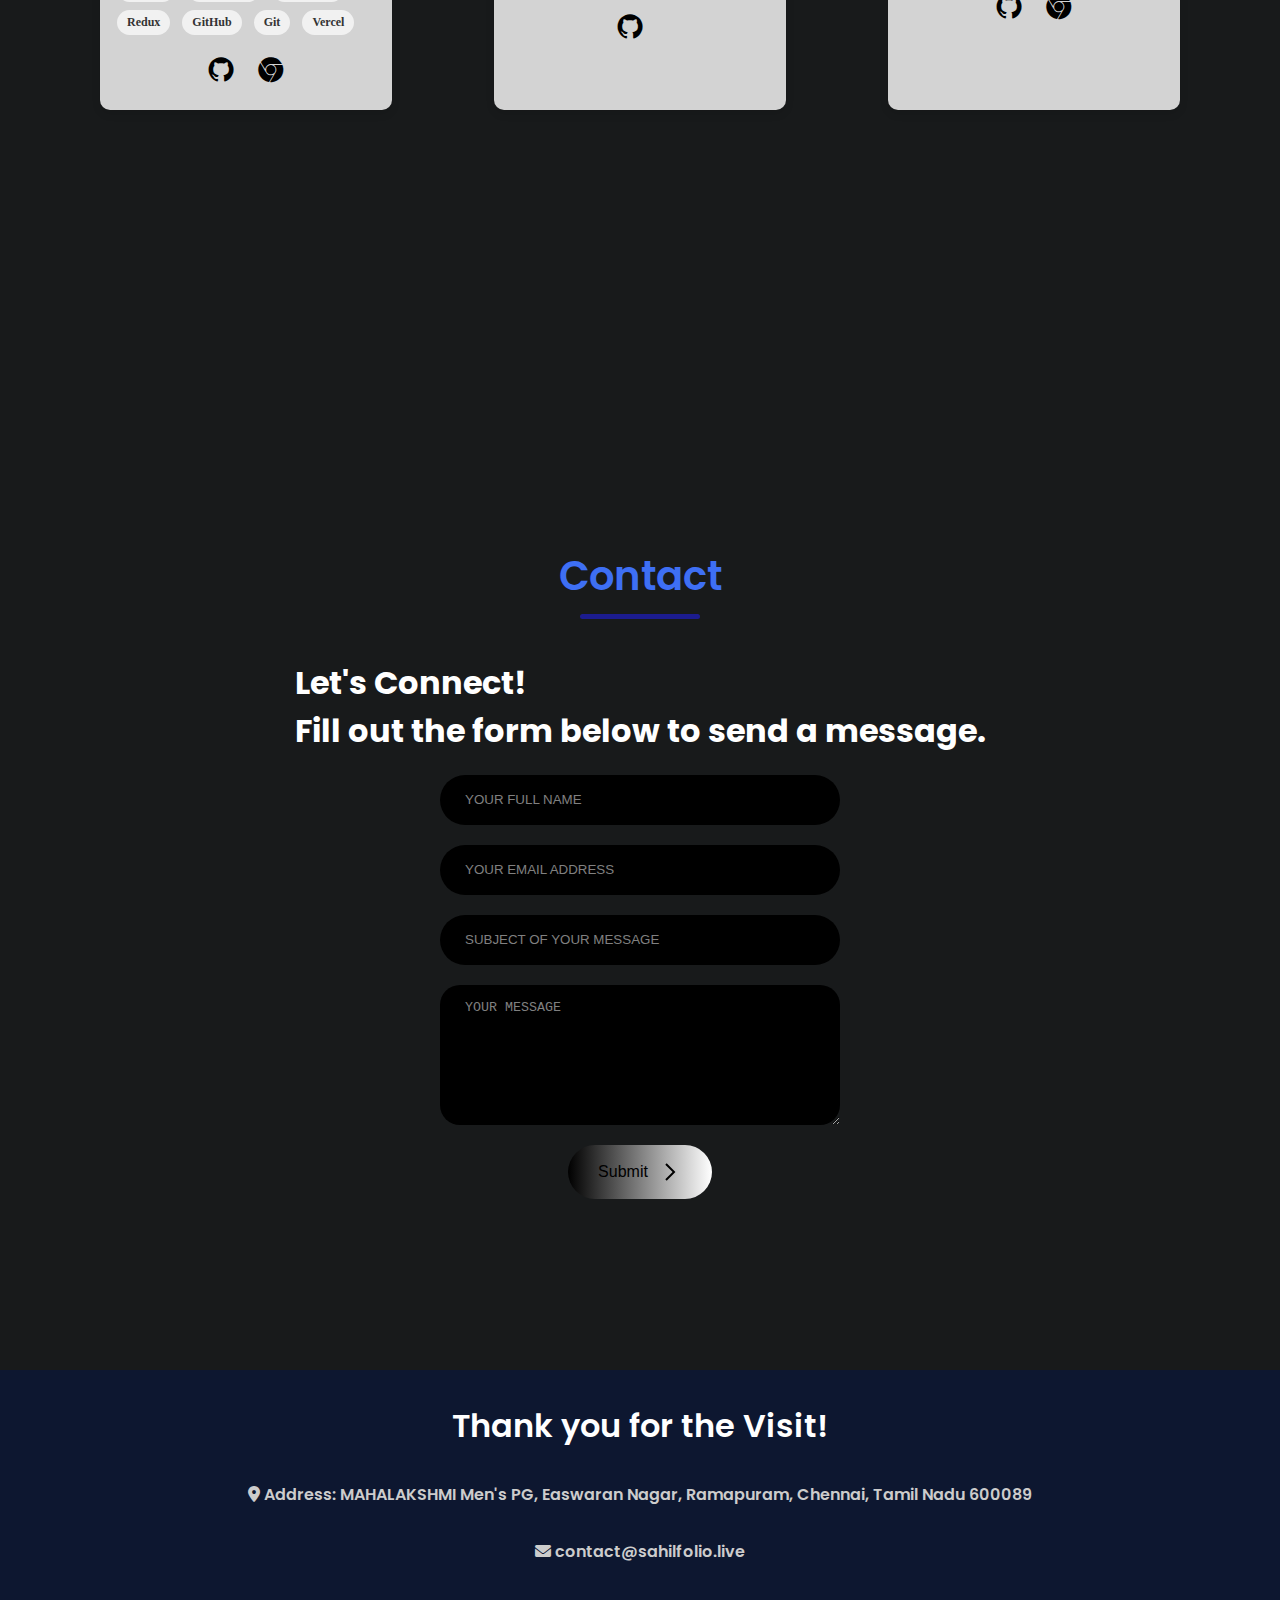
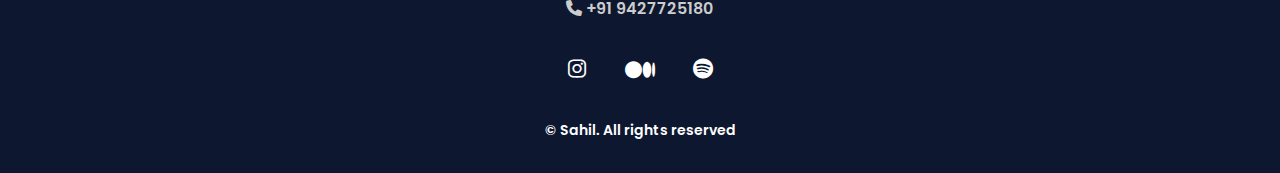
==== commit 6c0f54f4: "Update index.html" ====
--- a/index.html
+++ b/index.html
@@ -991,8 +991,8 @@
                 <p class="footer__Address"><i class="fa-solid fa-location-dot"></i> Address: MAHALAKSHMI Men's PG,
                     Easwaran Nagar, Ramapuram, Chennai, Tamil Nadu 600089
             </a></p>
-            <a href="mailto:contact@sahilportfolio.me">
-                <p class="footer__Address"><i class="fa-solid fa-envelope"></i> contact@sahilportfolio.me
+            <a href="mailto:contact@sahilfolio.live">
+                <p class="footer__Address"><i class="fa-solid fa-envelope"></i> contact@sahilfolio.live
             </a></p>
             <a href="tel:+919427725180">
                 <p class="footer__Address"><i class="fa-solid fa-phone"></i> +91 9427725180
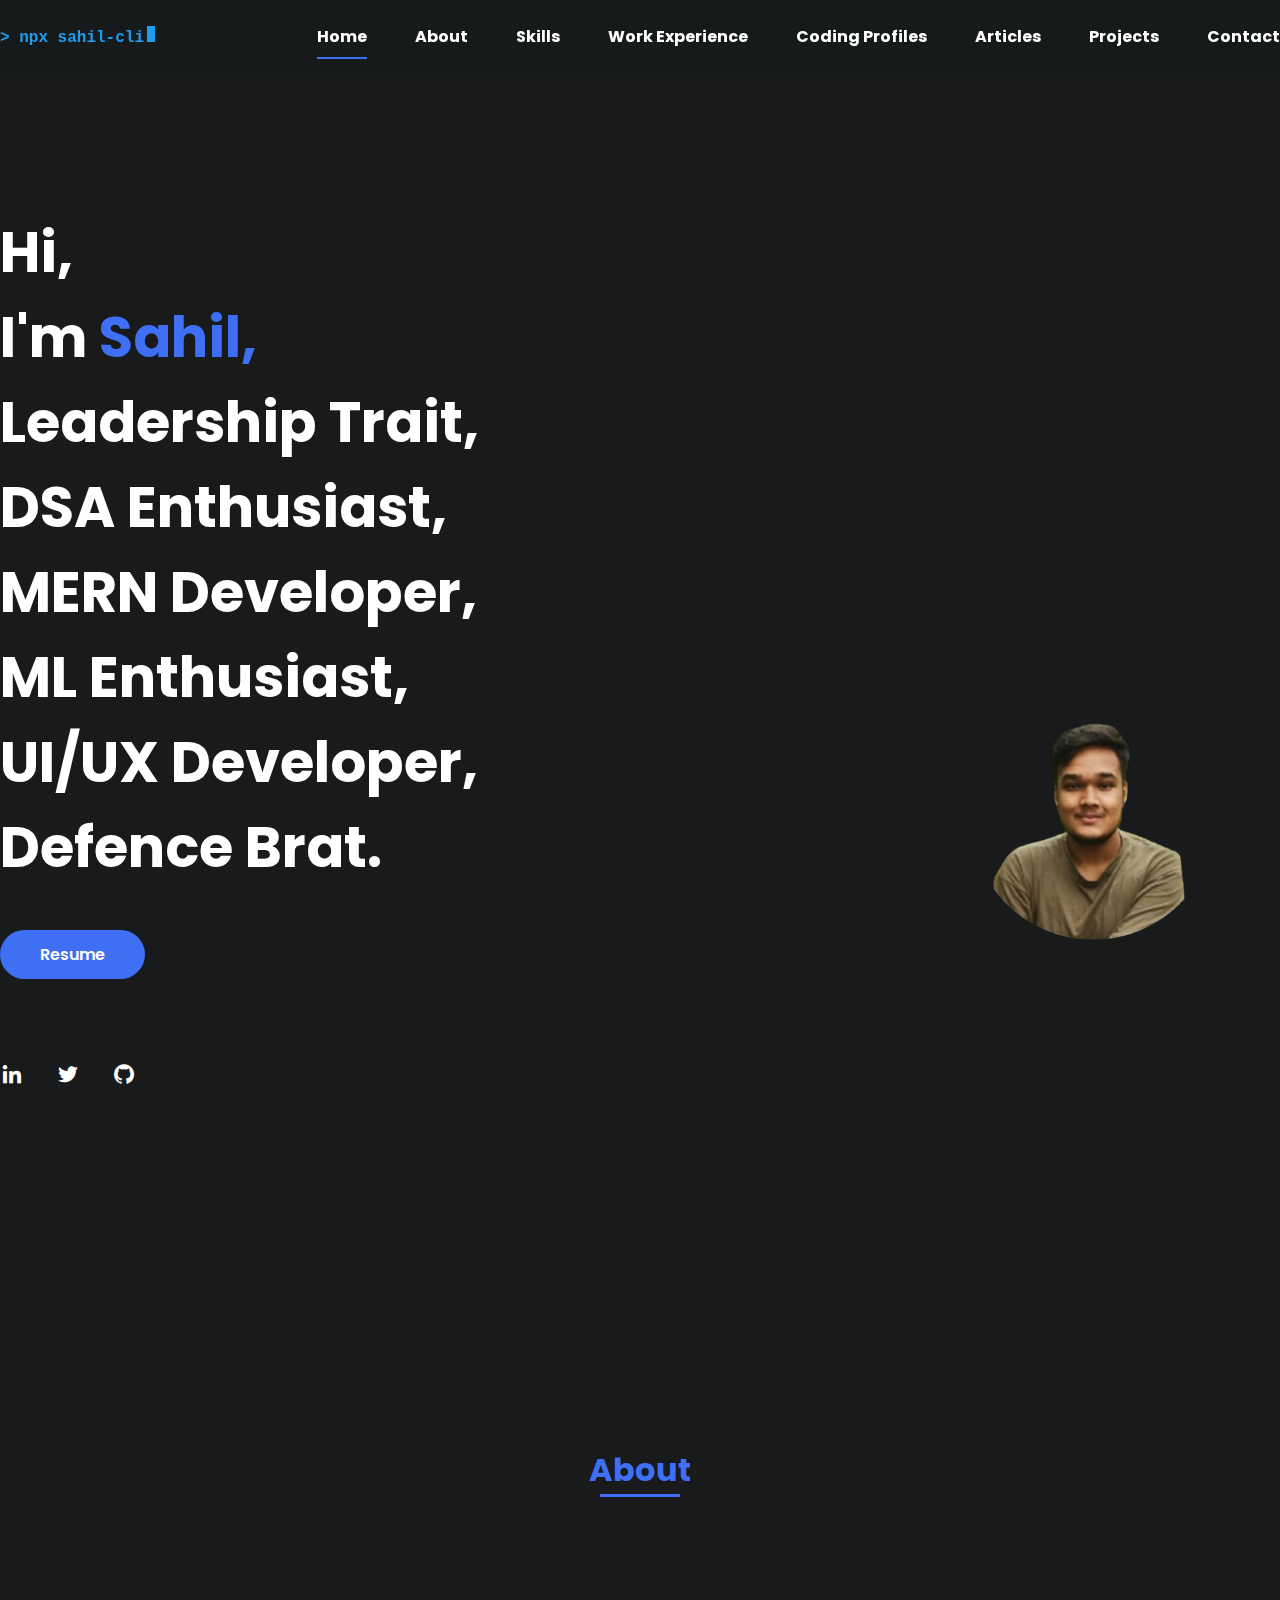
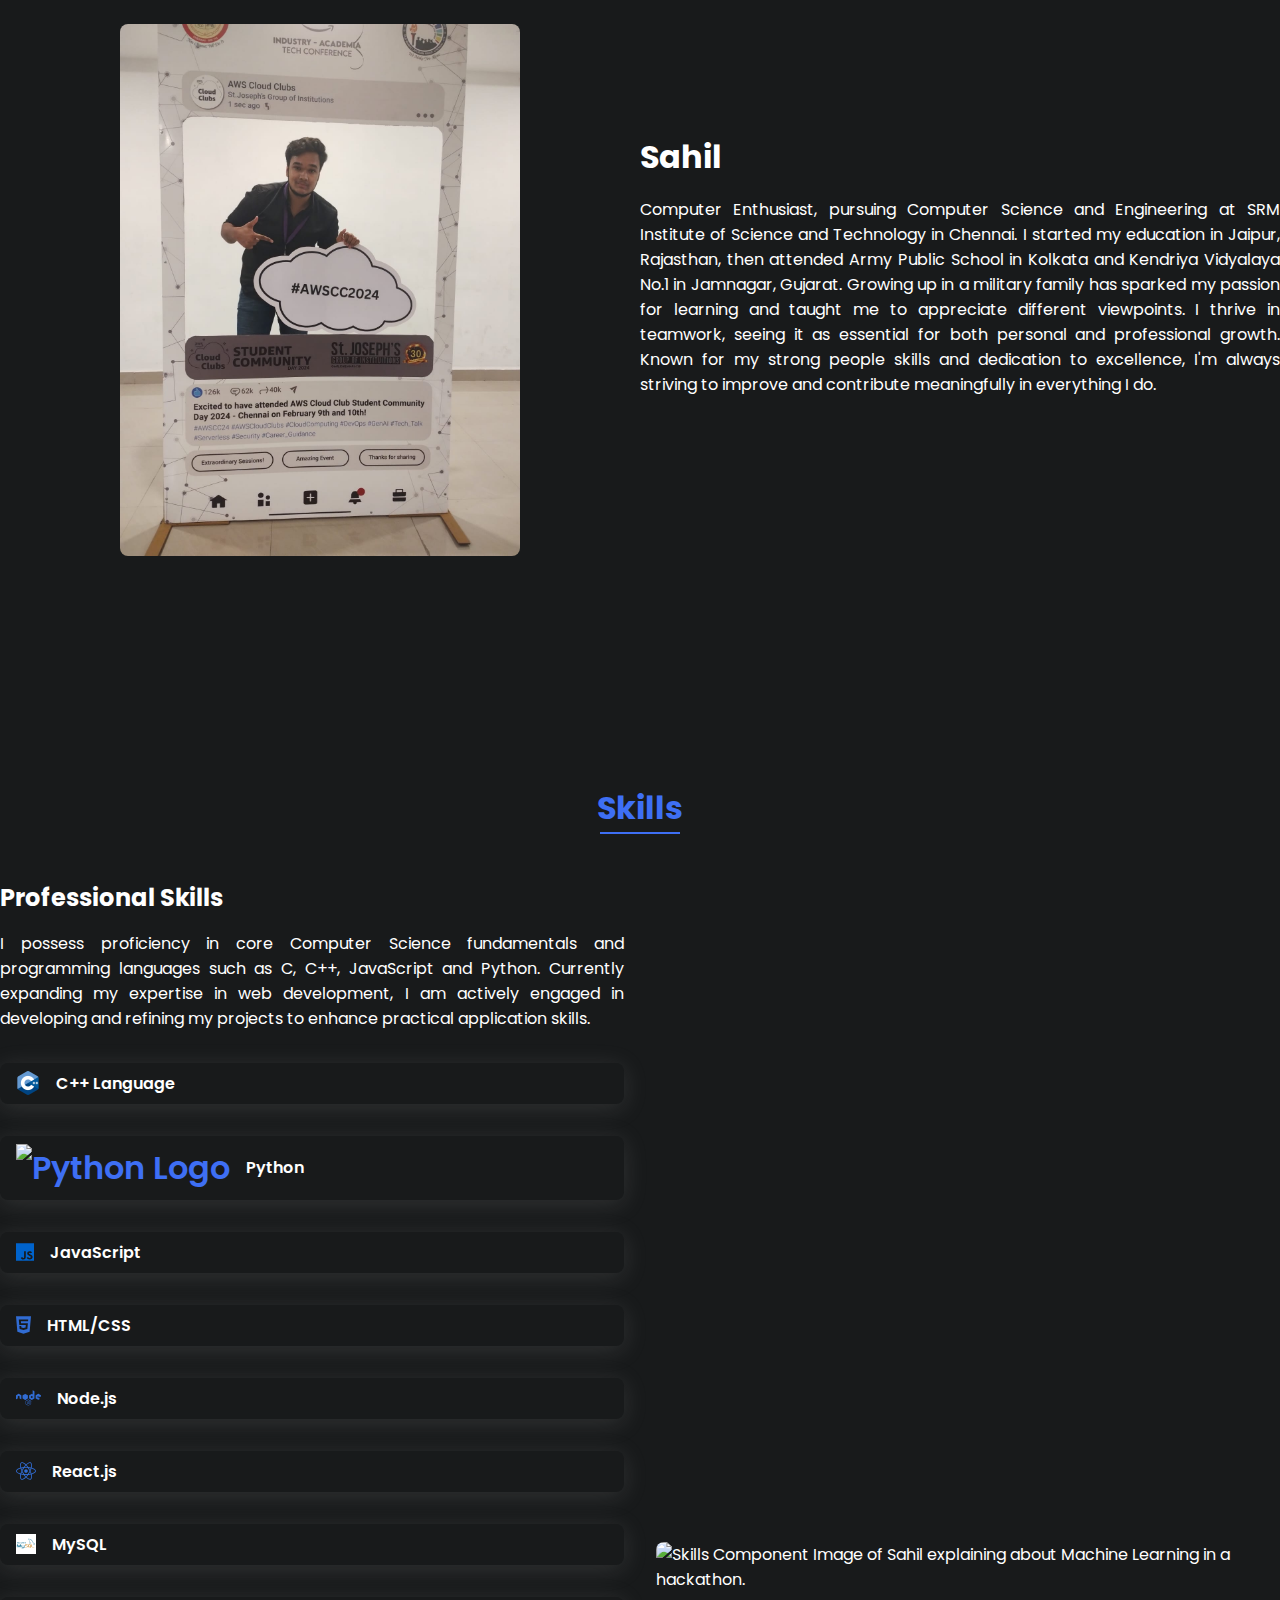
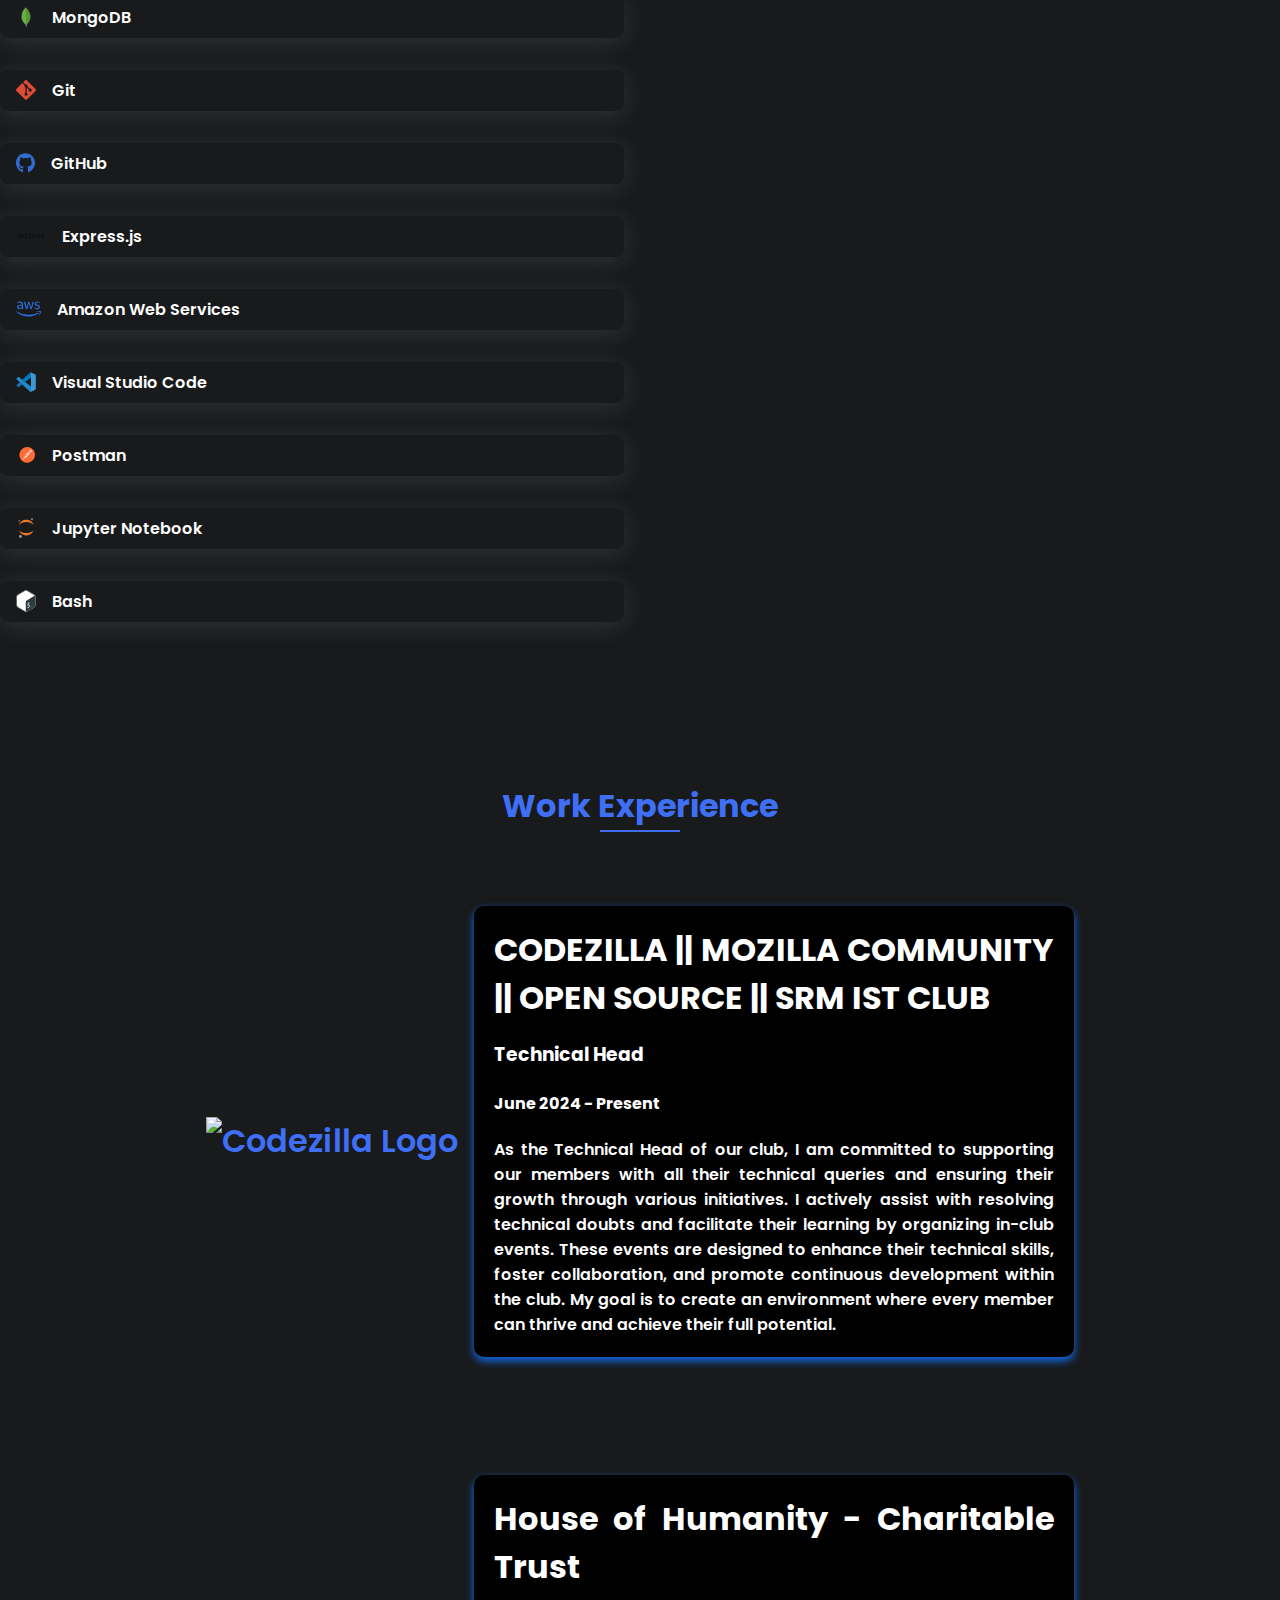
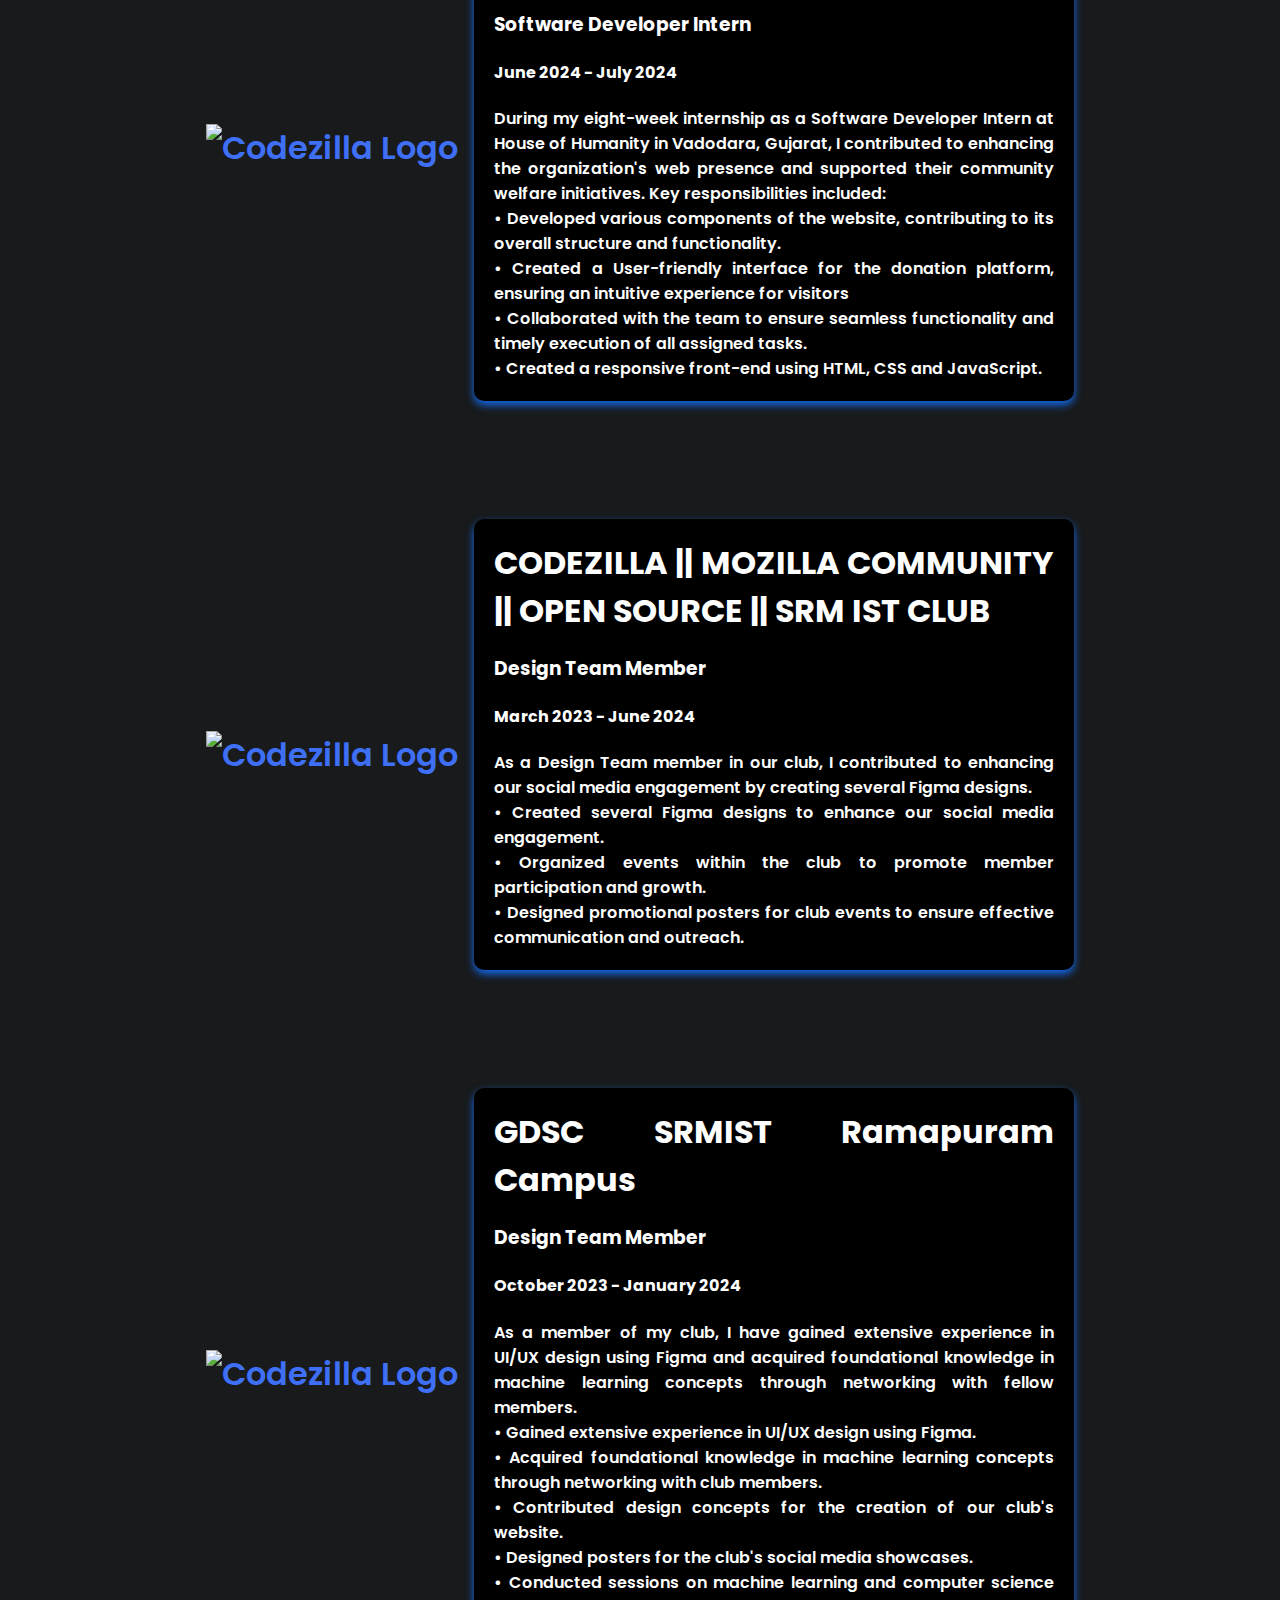
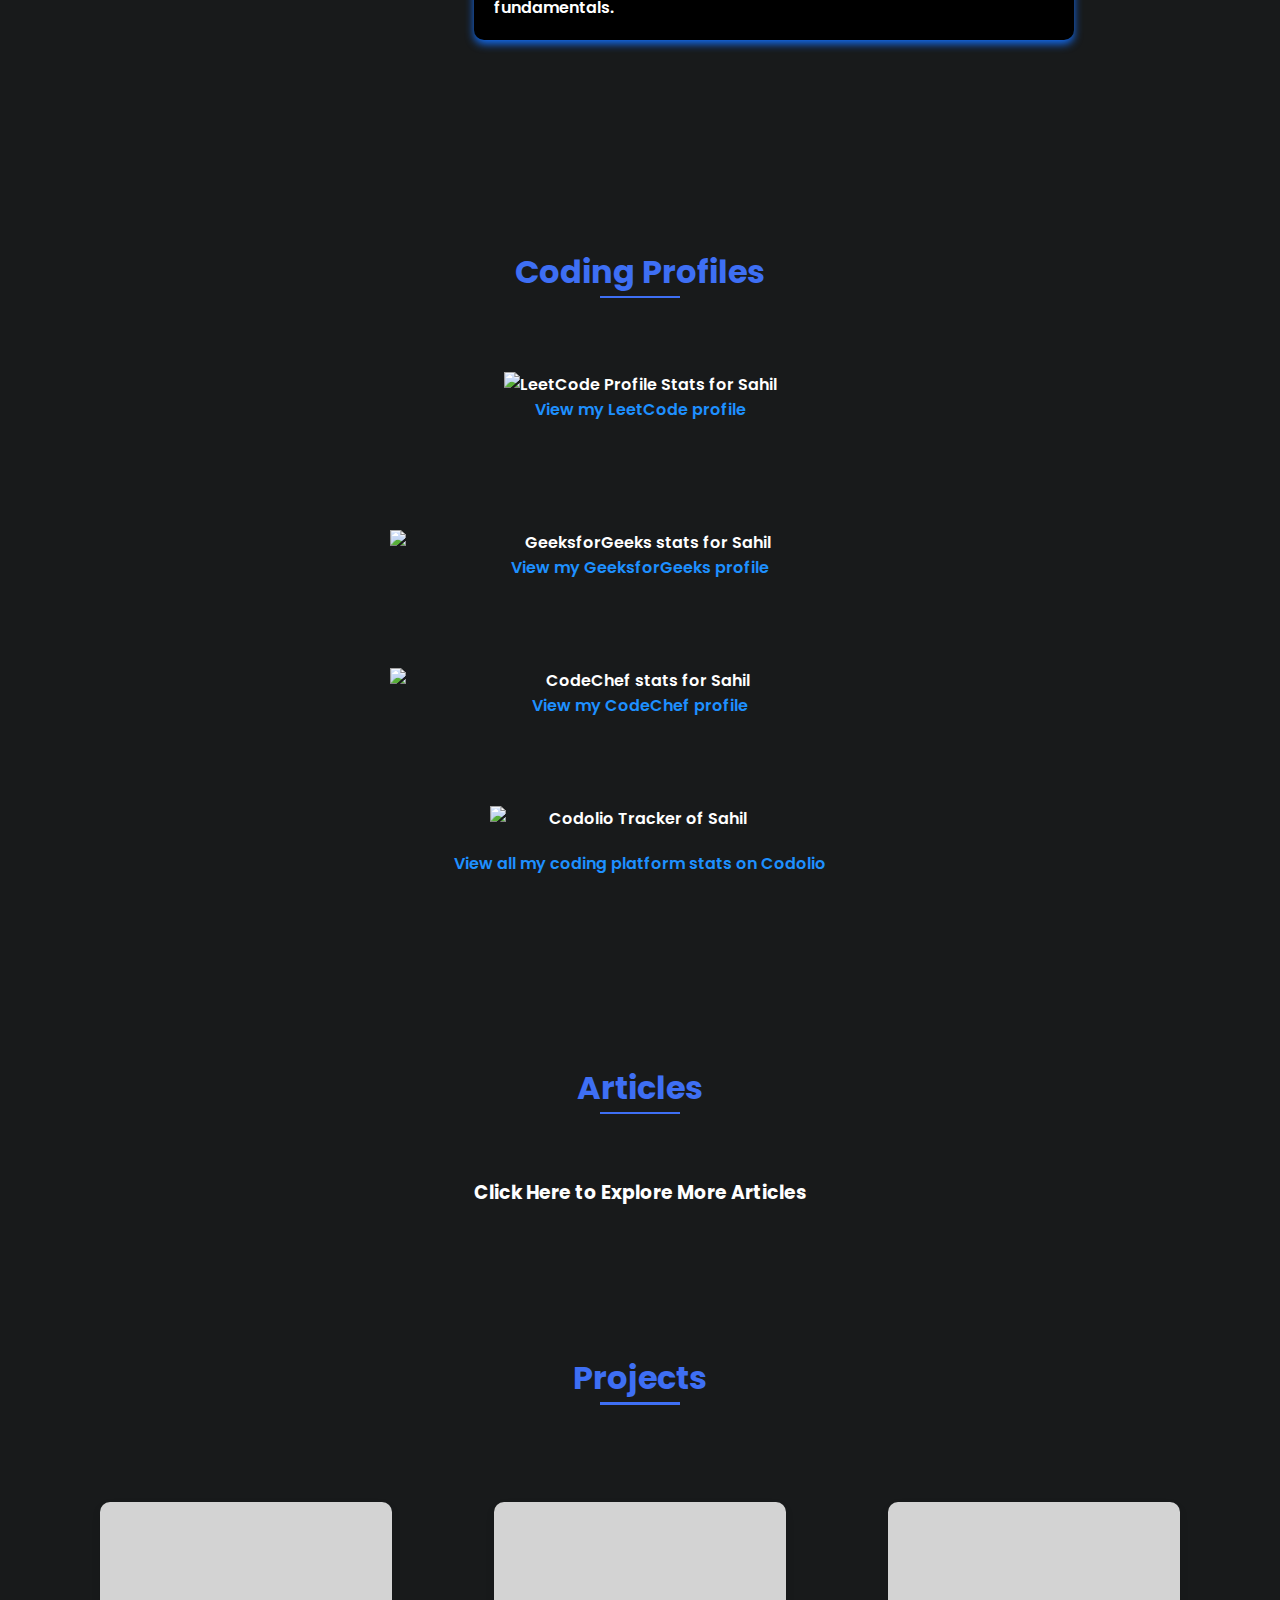
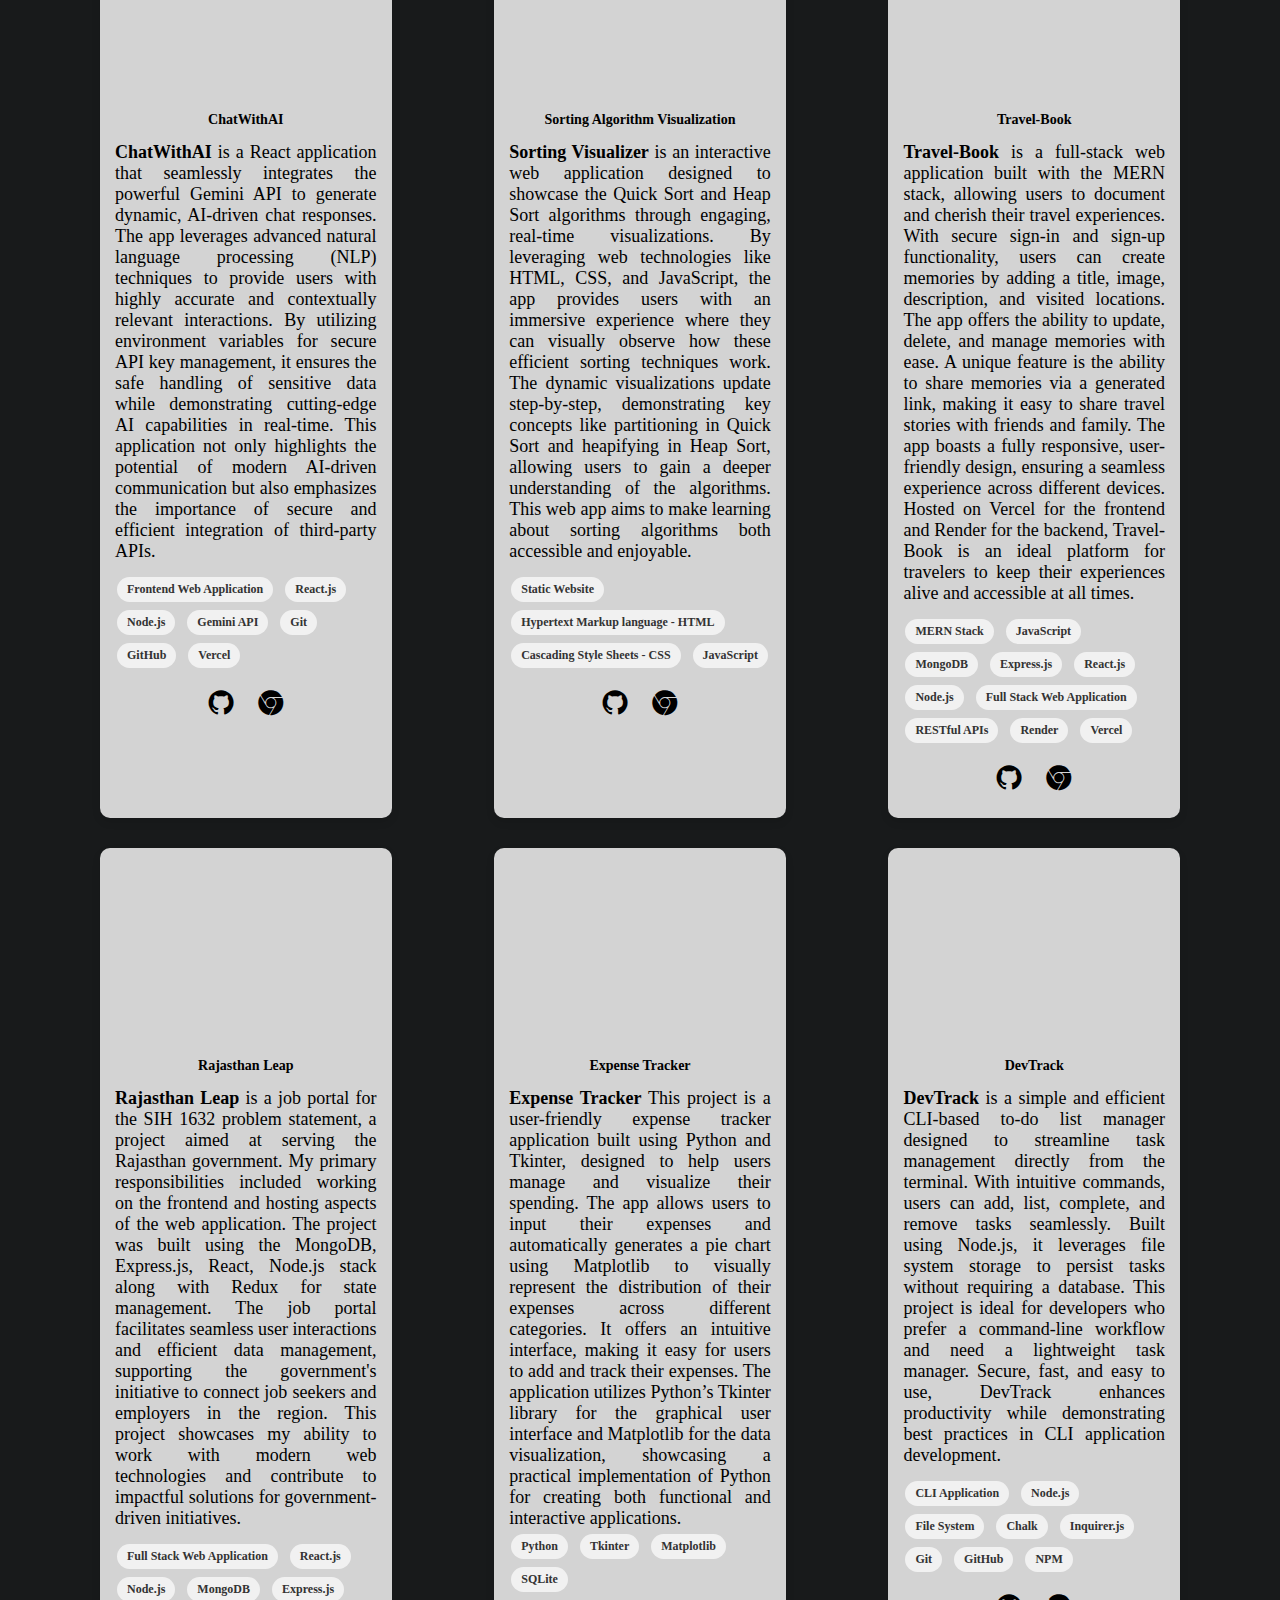
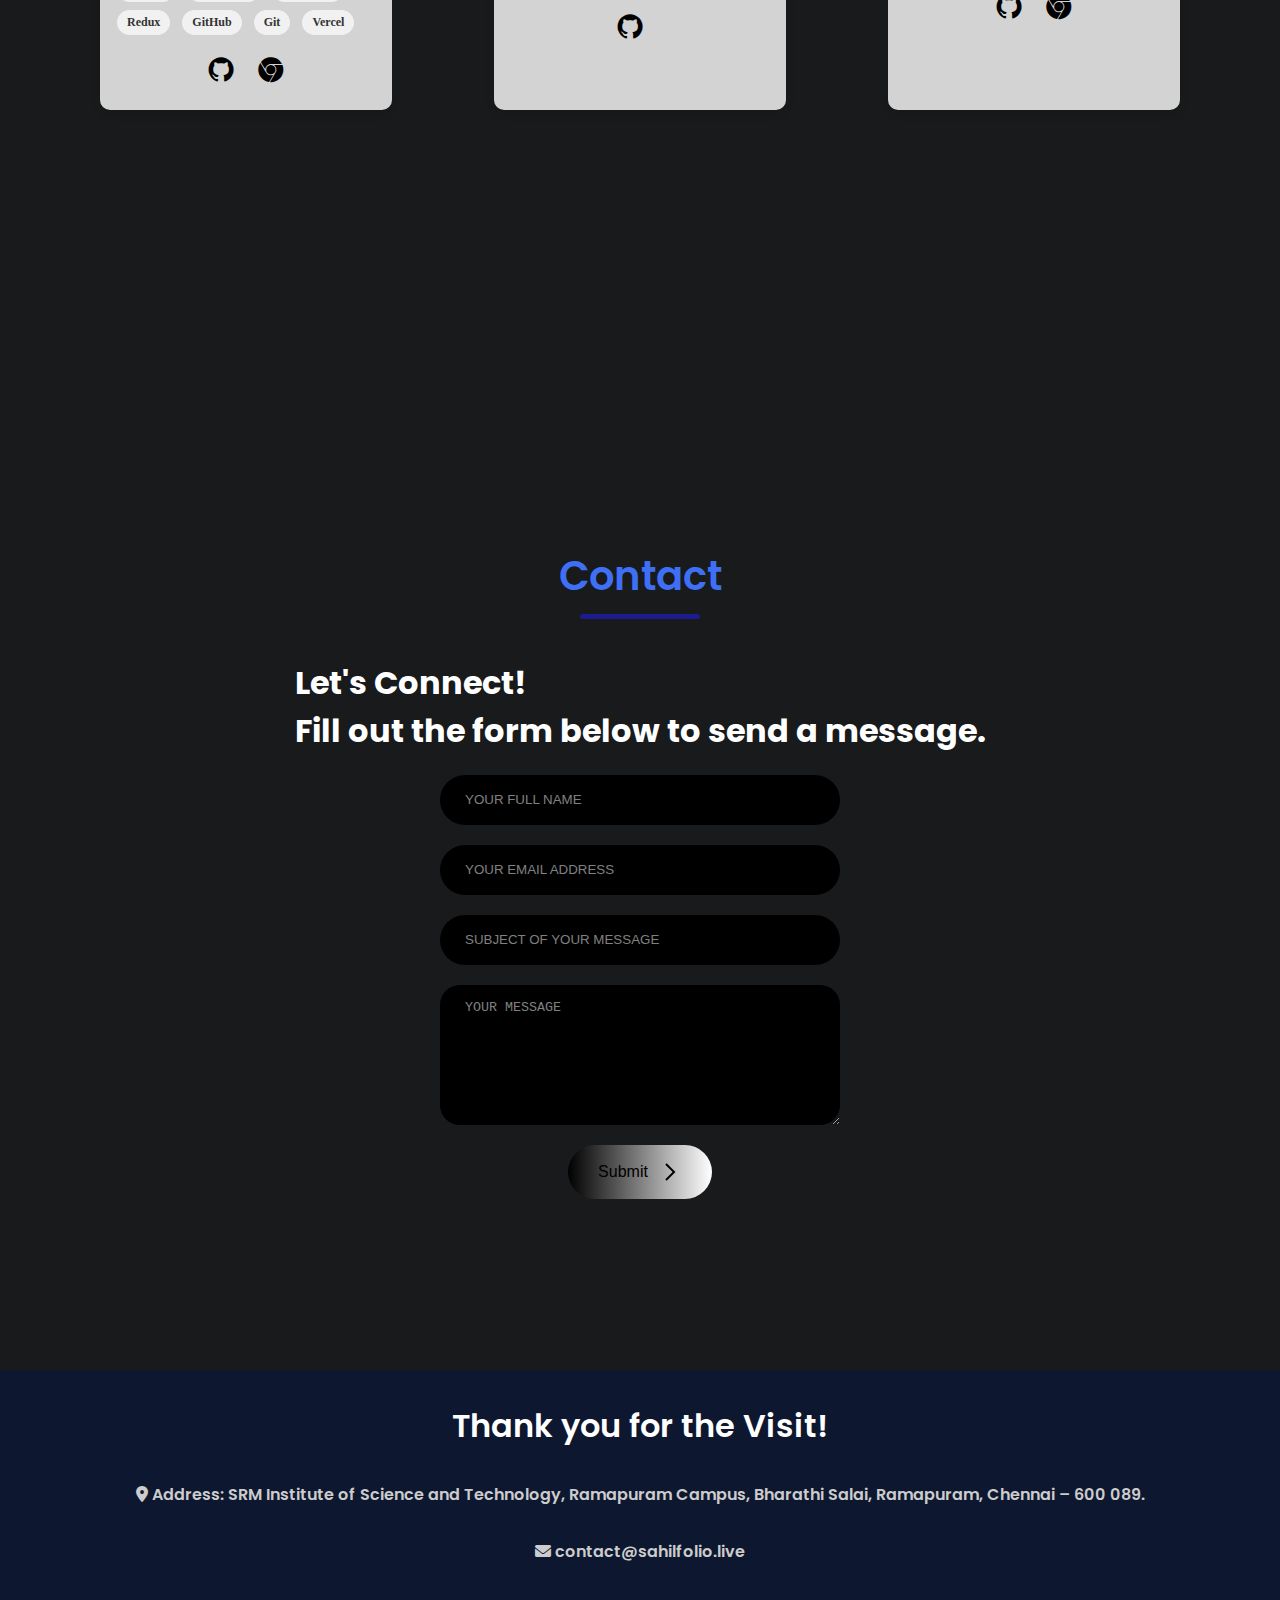
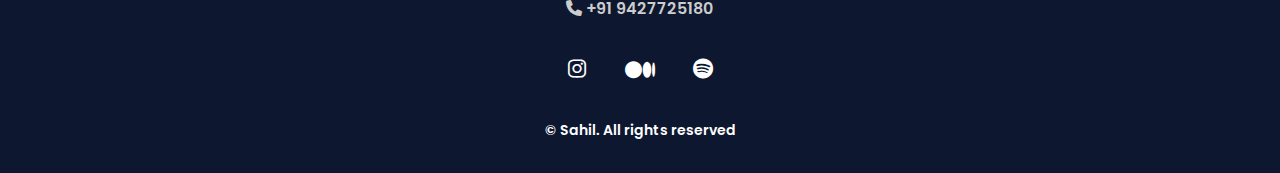
==== commit ce98ee69: "Update index.html" ====
--- a/index.html
+++ b/index.html
@@ -987,9 +987,8 @@
         <!--===== FOOTER =====-->
         <footer class="footer">
             <p class="footer__title">Thank you for the Visit!</p>
-            <a href="https://maps.app.goo.gl/r7yzXAydaaApwnPKA" target="_blank">
-                <p class="footer__Address"><i class="fa-solid fa-location-dot"></i> Address: MAHALAKSHMI Men's PG,
-                    Easwaran Nagar, Ramapuram, Chennai, Tamil Nadu 600089
+            <a href="https://maps.app.goo.gl/YF3AkXGaYGiakHF69" target="_blank">
+                <p class="footer__Address"><i class="fa-solid fa-location-dot"></i> Address: SRM Institute of Science and Technology, Ramapuram Campus, Bharathi Salai, Ramapuram, Chennai – 600 089.
             </a></p>
             <a href="mailto:contact@sahilfolio.live">
                 <p class="footer__Address"><i class="fa-solid fa-envelope"></i> contact@sahilfolio.live
